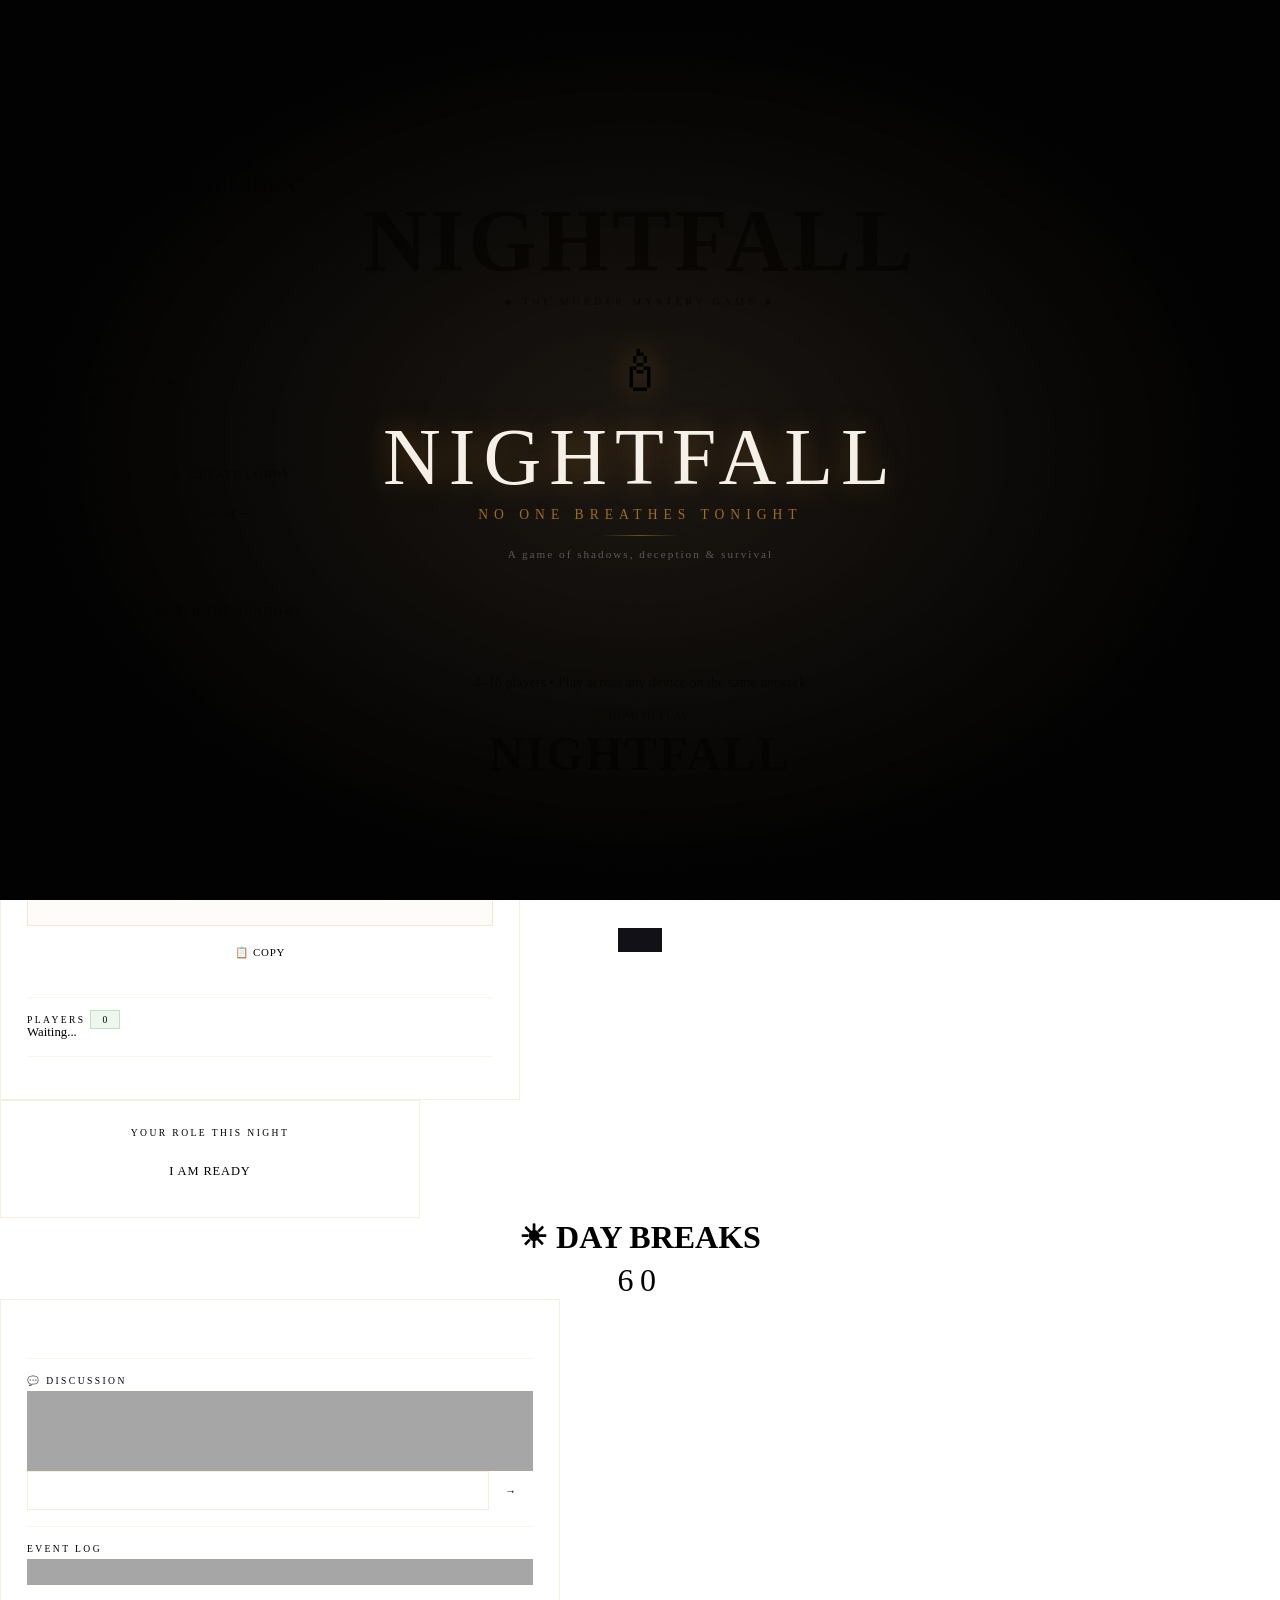
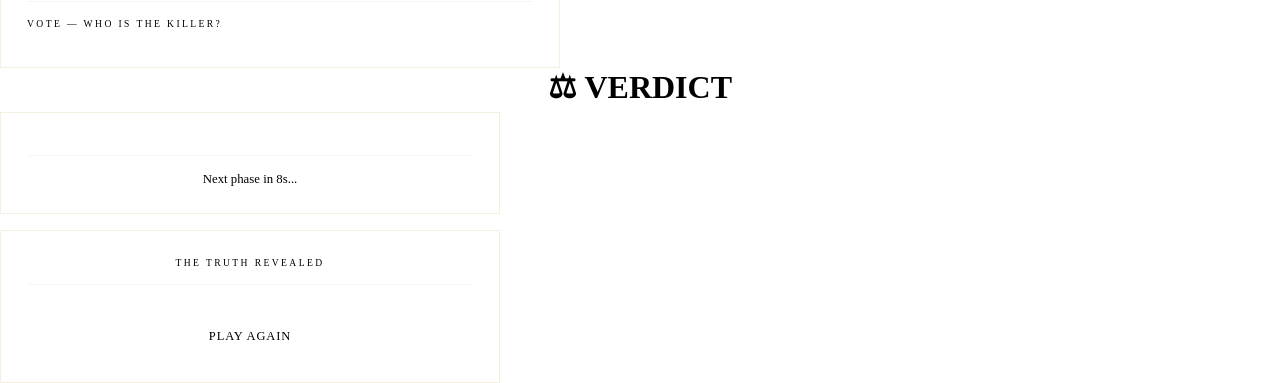
==== public/index.html @ 8a056692 "Major Updates. UI Improvements. More immersive gameplay. More updates soon." ====
<!DOCTYPE html>
<html lang="en">
<head>
  <meta charset="UTF-8">
  <meta name="viewport" content="width=device-width, initial-scale=1.0, user-scalable=no, viewport-fit=cover">
  <meta name="theme-color" content="#06060a">
  <meta name="description" content="NightFall — A real-time multiplayer murder mystery game. No one breathes tonight.">
  <meta name="apple-mobile-web-app-capable" content="yes">
  <meta name="apple-mobile-web-app-status-bar-style" content="black-translucent">
  <title>NIGHTFALL — The Murder Mystery Game</title>
  <link rel="manifest" href="manifest.json">
  <link rel="stylesheet" href="css/variables.css">
  <link rel="stylesheet" href="css/components.css">
  <link rel="stylesheet" href="css/screens.css">
  <link rel="stylesheet" href="css/animations.css">
</head>
<body>
  <canvas id="bgC"></canvas>

  <!-- Connection Status -->
  <div class="conn-status" id="connStatus">
    <span class="dot dwt"></span>
    <span id="connText">CONNECTING</span>
  </div>

  <!-- Sound Toggle -->
  <button class="sound-toggle" id="soundToggle" title="Toggle sound" aria-label="Toggle sound">🔊</button>

  <!-- ═══ CINEMATIC INTRO ═══ -->
  <div id="introOverlay" class="intro-overlay">
    <div class="intro-particles" id="introParticles"></div>
    <div class="intro-content">
      <div class="intro-candle">🕯</div>
      <div class="intro-title">NIGHT<em>FALL</em></div>
      <div class="intro-tagline">No one breathes tonight</div>
      <div class="intro-line"></div>
      <div class="intro-subtitle">A game of shadows, deception & survival</div>
    </div>
  </div>

  <!-- Toast -->
  <div id="toast"></div>

  <!-- Evidence Window Modal (persistent like town board) -->
  <div class="modal-overlay" id="evidenceWindowModal">
    <div class="modal" style="max-width:540px">
      <button class="modal-close" id="evidenceWindowClose" aria-label="Close evidence">&times;</button>
      <h3>📋 Evidence Board</h3>
      <div id="evidenceWindowGrid" style="max-height:60vh;overflow-y:auto"></div>
      <button class="btn btn-out mt8" id="evidenceWindowOk">Close</button>
    </div>
  </div>

  <!-- Role Reminder (shown during Day) -->
  <div class="role-reminder hidden" id="roleReminder">
    <span class="role-emoji" id="roleReminderIcon"></span>
    <span id="roleReminderText"></span>
  </div>

  <!-- ═══ NIGHT OVERLAY ═══ -->
  <div id="nightOv">
    <div class="nbig" id="nBig">NIGHT DESCENDS</div>
    <div class="nsm" id="nSm">DARKNESS SWALLOWS THE TOWN</div>
    <div id="nAct"></div>
  </div>

  <!-- ═══ LANDING ═══ -->
  <div id="s-land" class="screen active">
    <div class="title">NIGHT<em>FALL</em></div>
    <div class="tagline">◈ The Murder Mystery Game ◈</div>
    <div class="card" style="margin-top:44px">
      <label class="lbl">Choose Your Avatar</label>
      <div class="avatar-grid" id="avatarGrid"></div>
      <label class="lbl">Your Name</label>
      <input id="iName" type="text" placeholder="Enter your name..." maxlength="20" autocomplete="off">
      <button class="btn btn-red" id="btnCreate" aria-label="Create new lobby">🩸 Create Lobby</button>
      <div class="divider" style="text-align:center;margin:11px 0;color:var(--pale-dim);font-size:.85rem">— or —</div>
      <label class="lbl">Lobby Code</label>
      <input id="iCode" type="text" placeholder="Enter 6-character code..." maxlength="6" style="text-transform:uppercase;letter-spacing:.2em" autocomplete="off">
      <button class="btn btn-out" id="btnJoin" aria-label="Join existing lobby">Enter the Shadows</button>
    </div>
    <div class="tc mt16 muted footer-info">
      <div>4–16 players • Play across any device on the same network</div>
      <button class="btn btn-sm btn-out mt8" id="btnRules" style="margin:10px auto 0;display:inline-flex" aria-label="How to play">📜 How to Play</button>
      <div class="stats-bar" id="statsBar"></div>
    </div>
  </div>

  <!-- Avatar Picker Modal -->
  <div class="modal-overlay" id="avatarPickerModal">
    <div class="modal" style="max-width:400px">
      <button class="modal-close" id="avatarPickerClose" aria-label="Close">&times;</button>
      <h3 style="margin-bottom:10px">🎭 Choose Your Avatar</h3>
      <div class="avatar-grid avatar-grid-full" id="avatarPickerGrid"></div>
    </div>
  </div>

  <!-- ═══ LOBBY ═══ -->
  <div id="s-lobby" class="screen">
    <div class="title" style="font-size:clamp(1.8rem,5vw,3rem)">NIGHT<em>FALL</em></div>
    <div class="card mt16" style="max-width:520px">
      <div class="tc">
        <label class="lbl" style="text-align:center">Lobby Code — Share This</label>
        <div class="lcode" id="lCode" title="Click to copy">——</div>
        <button class="btn btn-out btn-sm" id="btnCopy" style="margin:0 auto 14px" aria-label="Copy lobby code">📋 Copy</button>
      </div>
      <hr>
      <div class="lobby-header">
        <label class="lbl" style="margin:0">Players <span id="pcnt" class="chip ca">0</span></label>
        <div style="display:flex;gap:6px;align-items:center">
          <span id="lMsg" class="muted" style="font-size:.8rem">Waiting...</span>
          <button class="btn btn-icon" id="btnSettings" title="Game Settings" aria-label="Game settings" style="display:none">⚙</button>
        </div>
      </div>
      <ul class="plist" id="lList"></ul>
      <hr>
      <!-- Host Controls -->
      <div id="hCtrl" style="display:none">
        <div class="muted tc mb8" style="font-size:.8rem">Minimum 4 players to start</div>
        <div style="display:flex;gap:6px;justify-content:center;margin-bottom:8px">
          <button class="btn btn-sm btn-out" id="addBotBtn" title="Add Bot">🤖 Add Bot</button>
          <button class="btn btn-sm btn-out" id="rmBotBtn" title="Remove Bot">❌ Remove Bot</button>
        </div>
        <button class="btn btn-red" id="startBtn" disabled aria-label="Start game">Begin the Night</button>
      </div>
      <!-- Guest Controls -->
      <div id="gCtrl" style="display:none;text-align:center" class="muted">Waiting for host to begin...</div>
    </div>
  </div>

  <!-- ═══ ROLE REVEAL ═══ -->
  <div id="s-role" class="screen">
    <div class="card" style="max-width:420px">
      <label class="lbl" style="display:block;text-align:center;margin-bottom:14px">Your Role This Night</label>
      <div id="rContent"></div>
      <button class="btn btn-red" id="readyBtn" aria-label="Mark as ready">I Am Ready</button>
    </div>
  </div>

  <!-- ═══ DAY ═══ -->
  <div id="s-day" class="screen">
    <h2 style="color:var(--blood-bright)">☀ DAY BREAKS</h2>
    <div class="timer" id="dTimer">60</div>
    <div class="card" style="max-width:560px">
      <div class="chips" id="dChips"></div>
      <div class="dn" id="dAnnounce" style="display:none">💀 <span id="dName"></span> was found dead this morning...</div>
      <!-- Doctor save notice -->
      <div class="dn" id="dSaved" style="display:none;border-color:var(--success);background:rgba(76,175,80,.08);color:var(--success-light)">🩺 <span id="dSavedName"></span> was attacked but miraculously survived!</div>
      <div id="cBox" style="display:none">
        <span id="cText"></span>
      </div>
      <div style="display:flex;gap:6px;justify-content:center;flex-wrap:wrap">
        <button class="btn btn-sm btn-out mt8" id="btnTownBoard" style="display:none" aria-label="View Town Board">📋 Town Board</button>
        <button class="btn btn-sm btn-out mt8" id="btnEvidenceWindow" style="display:none" aria-label="View Evidence">🔍 Evidence Board</button>
      </div>
      <hr>
      <!-- Chat -->
      <div class="chat-panel" id="chatPanel">
        <label class="lbl mb8">💬 Discussion</label>
        <div class="chat-messages" id="chatMessages"></div>
        <div class="chat-input-row">
          <input id="chatInput" type="text" placeholder="Type a message..." maxlength="200" autocomplete="off">
          <button class="btn btn-sm btn-out" id="btnChat" aria-label="Send message">→</button>
        </div>
      </div>
      <hr>
      <label class="lbl mb8">Event Log</label>
      <div class="log" id="dLog"></div>
      <hr>
      <label class="lbl mb8">Vote — Who is the Killer?</label>
      <div id="vList"></div>
      <div class="muted tc mt8" style="font-size:.85rem" id="vStatus"></div>
      <div style="display:flex;gap:8px;justify-content:center;margin-top:12px">
        <button class="btn btn-red" id="cvBtn" style="display:none" aria-label="Confirm vote">⚖ Confirm Vote</button>
        <button class="btn btn-out" id="skipVoteBtn" style="display:none" aria-label="Skip vote">🚫 Abstain</button>
      </div>
      <div class="dn mt16" id="deadMsg" style="display:none">💀 You were killed — you may observe but cannot vote.</div>
      <!-- Last words input for killed player -->
      <div id="lastWordsPanel" style="display:none" class="mt8">
        <label class="lbl mb8">💀 Your Last Words (10s)</label>
        <div class="chat-input-row">
          <input id="lastWordsInput" type="text" placeholder="Any final words?" maxlength="150" autocomplete="off">
          <button class="btn btn-sm btn-danger" id="btnLastWords" aria-label="Send last words">💀</button>
        </div>
        <div class="timer mt8" id="lwTimer" style="font-size:1.2rem;color:var(--blood-bright)">10</div>
      </div>
    </div>
  </div>

  <!-- ═══ VERDICT ═══ -->
  <div id="s-verdict" class="screen">
    <h2 style="color:var(--gold)">⚖ VERDICT</h2>
    <div class="card" style="max-width:500px">
      <div id="vContent"></div>
      <hr>
      <div id="verdictRecap" style="display:none"></div>
      <div id="vBars"></div>
      <div class="muted tc mt16" style="font-size:.8rem">Next phase in <span id="vcT">8</span>s...</div>
    </div>
  </div>

  <!-- ═══ GAME OVER ═══ -->
  <div id="s-over" class="screen">
    <div id="oBanner"></div>
    <div class="card mt16" style="max-width:500px">
      <label class="lbl" style="display:block;text-align:center;margin-bottom:14px">The Truth Revealed</label>
      <div id="fReveal"></div>
      <hr>
      <button class="btn btn-red mt16" id="btnPlayAgain" aria-label="Play again">Play Again</button>
    </div>
  </div>

  <!-- ═══ SETTINGS MODAL ═══ -->
  <div class="modal-overlay" id="settingsModal">
    <div class="modal">
      <button class="modal-close" id="settingsClose" aria-label="Close settings">&times;</button>
      <h3>⚙ Game Settings</h3>

      <div class="settings-group">
        <label class="lbl">Timers</label>
        <div class="toggle-row">
          <div>
            <div class="toggle-label">Day Phase</div>
            <div class="toggle-desc">Discussion & voting time</div>
          </div>
          <select id="setDayTime" style="width:80px;text-align:center;margin:0;min-height:36px;font-size:.85rem">
            <option value="30">30s</option>
            <option value="45">45s</option>
            <option value="60" selected>60s</option>
            <option value="90">90s</option>
            <option value="120">120s</option>
          </select>
        </div>
        <div class="toggle-row">
          <div>
            <div class="toggle-label">Night Phase</div>
            <div class="toggle-desc">Time for the killer to strike</div>
          </div>
          <select id="setNightTime" style="width:80px;text-align:center;margin:0;min-height:36px;font-size:.85rem">
            <option value="20">20s</option>
            <option value="30" selected>30s</option>
            <option value="45">45s</option>
            <option value="60">60s</option>
          </select>
        </div>
        <div class="toggle-row">
          <div>
            <div class="toggle-label">🔦 Investigation Time</div>
            <div class="toggle-desc">Time to investigate after lights come on</div>
          </div>
          <select id="setInvestTime" style="width:80px;text-align:center;margin:0;min-height:36px;font-size:.85rem">
            <option value="30">30s</option>
            <option value="40" selected>40s</option>
            <option value="50">50s</option>
            <option value="60">60s</option>
          </select>
        </div>
      </div>

      <div class="settings-group">
        <label class="lbl">Optional Roles <span class="chip cd" style="font-size:.5rem">OFF BY DEFAULT</span></label>
        <div class="toggle-row">
          <div>
            <div class="toggle-label">🩺 Doctor</div>
            <div class="toggle-desc">Can protect one player per night from being killed</div>
          </div>
          <label class="toggle">
            <input type="checkbox" id="setDoctor">
            <span class="toggle-slider"></span>
          </label>
        </div>
        <div class="toggle-row">
          <div>
            <div class="toggle-label">🤡 Jester</div>
            <div class="toggle-desc">Wins if voted out — adds a bluffing layer</div>
          </div>
          <label class="toggle">
            <input type="checkbox" id="setJester">
            <span class="toggle-slider"></span>
          </label>
        </div>
      </div>

      <div class="settings-group">
        <label class="lbl">Optional Features <span class="chip cg" style="font-size:.5rem">ON BY DEFAULT</span></label>
        <div class="toggle-row">
          <div>
            <div class="toggle-label">💬 Whispers</div>
            <div class="toggle-desc">Private 1-on-1 messages during dinner (2 per dinner)</div>
          </div>
          <label class="toggle">
            <input type="checkbox" id="setWhispers" checked>
            <span class="toggle-slider"></span>
          </label>
        </div>
        <div class="toggle-row">
          <div>
            <div class="toggle-label">👻 Ghost Clues</div>
            <div class="toggle-desc">Dead players can send one 3-word cryptic message</div>
          </div>
          <label class="toggle">
            <input type="checkbox" id="setGhostClues" checked>
            <span class="toggle-slider"></span>
          </label>
        </div>
        <div class="toggle-row feature-disabled">
          <div>
            <div class="toggle-label">🌩 Night Events</div>
            <div class="toggle-desc">Random events during the night that affect gameplay</div>
          </div>
          <span class="chip cd" style="font-size:.5rem">EFFECTS WIP</span>
        </div>
        <div class="toggle-row">
          <div>
            <div class="toggle-label">🎯 Suspicion Voting</div>
            <div class="toggle-desc">Thumbs up/down players during investigation</div>
          </div>
          <label class="toggle">
            <input type="checkbox" id="setSuspicion" checked>
            <span class="toggle-slider"></span>
          </label>
        </div>
        <div class="toggle-row feature-disabled">
          <div>
            <div class="toggle-label">🤝 Alliances</div>
            <div class="toggle-desc">Form secret alliances with other players</div>
          </div>
          <span class="chip cd" style="font-size:.5rem">COMING SOON</span>
        </div>
        <div class="toggle-row feature-disabled">
          <div>
            <div class="toggle-label">📜 Secret Objectives</div>
            <div class="toggle-desc">Each player gets a hidden side quest</div>
          </div>
          <span class="chip cd" style="font-size:.5rem">COMING SOON</span>
        </div>
        <div class="toggle-row feature-disabled">
          <div>
            <div class="toggle-label">🏚 Haunted Rooms</div>
            <div class="toggle-desc">Rooms with special effects and traps</div>
          </div>
          <span class="chip cd" style="font-size:.5rem">COMING SOON</span>
        </div>
        <div class="toggle-row feature-disabled">
          <div>
            <div class="toggle-label">🔪 Blind Killers</div>
            <div class="toggle-desc">Killers don't know each other and can kill each other</div>
          </div>
          <span class="chip cd" style="font-size:.5rem">COMING SOON</span>
        </div>
      </div>

      <div class="settings-group">
        <label class="lbl">Other</label>
        <div class="toggle-row">
          <div>
            <div class="toggle-label">Hide Vote Tallies</div>
            <div class="toggle-desc">Don't show vote counts until voting ends</div>
          </div>
          <label class="toggle">
            <input type="checkbox" id="setHideVotes" checked>
            <span class="toggle-slider"></span>
          </label>
        </div>
      </div>

      <button class="btn btn-out mt8" id="settingsSave">Save Settings</button>
    </div>
  </div>

  <!-- ═══ HOW TO PLAY MODAL ═══ -->
  <div class="modal-overlay" id="rulesModal">
    <div class="modal">
      <button class="modal-close" id="rulesClose" aria-label="Close rules">&times;</button>
      <h3>📜 How to Play</h3>

      <div class="rules-section">
        <h4>The Game</h4>
        <p>NightFall is a social deduction game. Players are secretly assigned roles and <strong>unique game identities</strong> ("The Rose", "The Raven", etc). Each night, killers strike and everyone investigates. Clues reference identities — deduce who the killer is!</p>
      </div>

      <div class="rules-section">
        <h4>🎮 QTE Kill System</h4>
        <p>Killers don't just click to kill — they must complete a <strong>Quick Time Event</strong> (press keys in sequence). A <strong>perfect QTE</strong> = clean kill, no clues. A <strong>failed QTE</strong> = evidence left behind pointing to the killer's game identity.</p>
        <p style="color:var(--blood-bright);font-size:.85rem">⚠ The QTE gets <strong>harder</strong> with each kill — serial killers get sloppy!</p>
      </div>

      <div class="rules-section">
        <h4>🔍 Investigation System</h4>
        <p><strong>Every alive player</strong> can investigate a suspect at night via QTE. Better accuracy = stronger clues.</p>
        <p><strong>Detectives</strong> get an <strong>easier QTE</strong> — they're trained investigators. Civilians can try too, but it's harder.</p>
      </div>

      <div class="rules-section">
        <h4>Core Roles</h4>
        <div class="role-card">
          <div class="role-card-icon">🗡</div>
          <div class="role-card-info">
            <div class="role-card-name" style="color:var(--blood-bright)">Killer</div>
            <div class="role-card-desc">Choose a victim, then complete a QTE to attack. Sloppy kills leave evidence at the crime scene.</div>
          </div>
        </div>
        <div class="role-card">
          <div class="role-card-icon">🔍</div>
          <div class="role-card-info">
            <div class="role-card-name" style="color:var(--det-bright)">Detective</div>
            <div class="role-card-desc">Investigate with an easier QTE. Your training gives you stronger, clearer results than civilians.</div>
          </div>
        </div>
        <div class="role-card">
          <div class="role-card-icon">🧑</div>
          <div class="role-card-info">
            <div class="role-card-name" style="color:var(--success-light)">Civilian</div>
            <div class="role-card-desc">Can investigate at night (harder QTE). Observe, discuss, and vote wisely — every clue matters.</div>
          </div>
        </div>
      </div>

      <div class="rules-section">
        <h4>Optional Roles</h4>
        <div class="role-card">
          <div class="role-card-icon">🩺</div>
          <div class="role-card-info">
            <div class="role-card-name" style="color:var(--success-light)">Doctor</div>
            <div class="role-card-desc">Protect one player per night, then investigate. Cannot self-protect two nights in a row.</div>
          </div>
        </div>
        <div class="role-card">
          <div class="role-card-icon">🤡</div>
          <div class="role-card-info">
            <div class="role-card-name" style="color:var(--warn)">Jester</div>
            <div class="role-card-desc">Wins if voted out. An agent of chaos — the game continues for others.</div>
          </div>
        </div>
      </div>

      <div class="rules-section">
        <h4>Game Flow</h4>
        <p>🌙 <strong>1. LIGHTS OUT:</strong> The manor goes dark. Killer selects a victim → QTE attack. Doctor protects (if enabled).</p>
        <p>🔦 <strong>2. LIGHTS ON:</strong> Murder discovered + crime scene evidence. All players investigate a suspect via QTE. <strong>No talking!</strong></p>
        <p>🍽 <strong>3. DINNER:</strong> Everyone gathers at the table. Discuss clues, share findings, and <strong>vote</strong> to execute a suspect.</p>
        <p>⚖ <strong>4. VERDICT:</strong> Most-voted player is executed. Their role is revealed: Killer ☠, Innocent 😇, or Jester 🤡.</p>
        <p>🔄 <strong>Repeat</strong> until one side wins.</p>
      </div>

      <div class="rules-section">
        <h4>⚠ False Evidence</h4>
        <p>Low QTE accuracy doesn't just mean weak clues — it can produce <strong>FALSE evidence</strong> pointing to <strong>innocent players</strong>. The accuracy warning (🟢🟡🔴) tells you how reliable a clue is. Don't blindly trust red-flagged evidence!</p>
      </div>

      <button class="btn btn-red mt8" id="rulesOk">Got It</button>
    </div>
  </div>

  <!-- ═══ TOWN BOARD MODAL ═══ -->
  <div class="modal-overlay" id="townBoardModal">
    <div class="modal" style="max-width:700px">
      <button class="modal-close" id="townBoardClose" aria-label="Close town board">&times;</button>
      <h3>📋 Town Board — Resident Profiles</h3>
      <div class="muted tc mb8" style="font-size:.75rem">Public descriptions visible to all. Hidden details require investigation.</div>
      <div class="town-board-grid" id="townBoardGrid"></div>
      <button class="btn btn-out mt8" id="townBoardOk">Close</button>
    </div>
  </div>

  <script type="module" src="js/main.js"></script>
</body>
</html>
---- public/css/components.css ----
/* ═══════════════════════════════════════════════════════════════
   NIGHTFALL — Component Styles
   ═══════════════════════════════════════════════════════════════ */

/* ── Reset ──────────────────────────────────────────────────── */
*, *::before, *::after { box-sizing: border-box; margin: 0; padding: 0; }

body {
  background: var(--ink);
  color: var(--pale);
  font-family: var(--font-body);
  font-size: 18px;
  min-height: 100vh;
  overflow-x: hidden;
  position: relative;
}

/* Noise overlay */
body::after {
  content: '';
  position: fixed;
  inset: 0;
  background-image: url("data:image/svg+xml,%3Csvg xmlns='http://www.w3.org/2000/svg' width='200' height='200'%3E%3Cfilter id='n'%3E%3CfeTurbulence type='fractalNoise' baseFrequency='.85' numOctaves='4' stitchTiles='stitch'/%3E%3C/filter%3E%3Crect width='100%25' height='100%25' filter='url(%23n)' opacity='.03'/%3E%3C/svg%3E");
  pointer-events: none;
  z-index: 9999;
  opacity: .5;
}

/* ── Scrollbar ──────────────────────────────────────────────── */
::-webkit-scrollbar { width: 3px; }
::-webkit-scrollbar-track { background: transparent; }
::-webkit-scrollbar-thumb { background: var(--gold-dim); border-radius: var(--radius); }

/* ── Typography ─────────────────────────────────────────────── */
.title {
  font-family: var(--font-display);
  font-weight: 900;
  font-size: clamp(2.8rem, 9vw, 5.5rem);
  color: var(--pale);
  text-shadow: var(--blood-glow);
  letter-spacing: .04em;
  text-align: center;
  line-height: 1;
}
.title em { color: var(--blood-bright); font-style: normal; }

.tagline {
  font-family: var(--font-mono);
  color: var(--gold-dim);
  letter-spacing: .35em;
  font-size: .65rem;
  text-transform: uppercase;
  margin-top: 10px;
  text-align: center;
}

h2 {
  font-family: var(--font-display);
  font-size: clamp(1.3rem, 4vw, 2rem);
  text-align: center;
  margin-bottom: 6px;
}

/* ── Cards ──────────────────────────────────────────────────── */
.card {
  background: linear-gradient(160deg, var(--ink-surface), var(--ink-deep));
  border: 1px solid rgba(201,168,76,.18);
  border-radius: var(--radius);
  padding: 26px;
  width: 100%;
  max-width: 460px;
  position: relative;
  overflow: hidden;
}
.card::before {
  content: '';
  position: absolute;
  top: 0; left: 0; right: 0;
  height: 2px;
  background: linear-gradient(90deg, transparent, var(--gold), transparent);
}
.card::after {
  content: '';
  position: absolute;
  bottom: 0; left: 0; right: 0;
  height: 1px;
  background: linear-gradient(90deg, transparent, var(--blood), transparent);
}

/* ── Labels & Inputs ────────────────────────────────────────── */
label.lbl {
  display: block;
  font-family: var(--font-mono);
  font-size: .6rem;
  letter-spacing: .25em;
  text-transform: uppercase;
  color: var(--gold-dim);
  margin-bottom: 5px;
}
input, select {
  width: 100%;
  background: rgba(255,255,255,.04);
  border: 1px solid rgba(201,168,76,.2);
  border-radius: var(--radius);
  color: var(--pale);
  font-family: var(--font-body);
  font-size: 1.05rem;
  padding: 11px 13px;
  min-height: var(--touch-min);
  outline: none;
  transition: border-color .2s, box-shadow .2s;
  margin-bottom: var(--space-md);
}
input:focus, select:focus { border-color: var(--gold); box-shadow: var(--gold-glow); }
input::placeholder { color: rgba(255,255,255,.2); }

/* ── Buttons ────────────────────────────────────────────────── */
.btn {
  display: inline-flex;
  align-items: center;
  justify-content: center;
  gap: 8px;
  padding: 12px 24px;
  min-height: var(--touch-min);
  border: none;
  border-radius: var(--radius);
  font-family: var(--font-display);
  font-size: .78rem;
  letter-spacing: .07em;
  cursor: pointer;
  transition: all .18s;
  text-transform: uppercase;
  position: relative;
  overflow: hidden;
  -webkit-tap-highlight-color: transparent;
  touch-action: manipulation;
}
.btn::after {
  content: '';
  position: absolute;
  inset: 0;
  background: rgba(255,255,255,.07);
  opacity: 0;
  transition: opacity .18s;
}
.btn:hover::after { opacity: 1; }
.btn:active { transform: scale(.97); }
.btn:disabled { opacity: .35; cursor: not-allowed; }

.btn-red {
  background: linear-gradient(135deg, var(--blood), #4a0000);
  color: var(--pale);
  box-shadow: var(--blood-glow);
  width: 100%;
}
.btn-out {
  background: transparent;
  border: 1px solid var(--gold-dim);
  color: var(--gold);
  width: 100%;
}
.btn-out:hover { border-color: var(--gold); box-shadow: var(--gold-glow); }
.btn-sm { padding: 8px 16px; font-size: .68rem; width: auto; }
.btn-icon {
  background: transparent;
  border: 1px solid rgba(201,168,76,.15);
  color: var(--pale-dim);
  width: auto;
  padding: 8px 12px;
  font-size: 1.1rem;
  min-width: var(--touch-min);
}
.btn-icon:hover { border-color: var(--gold-dim); color: var(--gold); }
.btn-danger {
  background: transparent;
  border: 1px solid rgba(139,0,0,.3);
  color: var(--blood-bright);
  width: auto;
  padding: 6px 12px;
  font-size: .6rem;
  min-height: 32px;
}
.btn-danger:hover { background: rgba(139,0,0,.15); }

/* ── Player Buttons ─────────────────────────────────────────── */
.bplayer {
  display: flex;
  align-items: center;
  justify-content: space-between;
  width: 100%;
  padding: 12px 16px;
  margin-bottom: 7px;
  min-height: var(--touch-min);
  background: rgba(139,0,0,.08);
  border: 1px solid rgba(139,0,0,.3);
  border-radius: var(--radius);
  cursor: pointer;
  transition: all .18s;
  font-family: var(--font-body);
  font-size: 1rem;
  color: var(--pale);
  text-align: left;
  touch-action: manipulation;
}
.bplayer:hover { border-color: var(--blood-bright); background: rgba(139,0,0,.18); box-shadow: var(--blood-glow); }
.bplayer.sel { border-color: var(--blood-bright); background: rgba(139,0,0,.25); box-shadow: var(--blood-glow); }
.bplayer:disabled { opacity: .3; cursor: not-allowed; }

.bdet {
  display: flex;
  align-items: center;
  justify-content: space-between;
  width: 100%;
  padding: 12px 16px;
  margin-bottom: 7px;
  min-height: var(--touch-min);
  background: var(--det-pale);
  border: 1px solid var(--det);
  border-radius: var(--radius);
  cursor: pointer;
  transition: all .18s;
  font-family: var(--font-body);
  font-size: 1rem;
  color: var(--pale);
  text-align: left;
  touch-action: manipulation;
}
.bdet:hover { border-color: var(--det-bright); box-shadow: var(--det-glow); }
.bdet:disabled { opacity: .3; cursor: not-allowed; }

/* ── Badges & Chips ─────────────────────────────────────────── */
.badge {
  font-family: var(--font-mono);
  font-size: .55rem;
  letter-spacing: .12em;
  padding: 3px 8px;
  border-radius: var(--radius);
  text-transform: uppercase;
  margin-left: 4px;
  white-space: nowrap;
}
.bh { background: rgba(201,168,76,.12); color: var(--gold); border: 1px solid var(--gold-dim); }
.by { background: rgba(41,168,212,.1); color: var(--det-bright); border: 1px solid var(--det); }

.chips { display: flex; gap: 10px; flex-wrap: wrap; justify-content: center; margin-bottom: 16px; }
.chip {
  font-family: var(--font-mono);
  font-size: .6rem;
  letter-spacing: .12em;
  padding: 3px 11px;
  border-radius: var(--radius);
  text-transform: uppercase;
}
.cr { background: rgba(201,168,76,.1); color: var(--gold); border: 1px solid var(--gold-dim); }
.ca { background: rgba(76,175,80,.1); color: var(--success-light); border: 1px solid rgba(76,175,80,.3); }
.cd { background: rgba(139,0,0,.1); color: #ef5350; border: 1px solid rgba(139,0,0,.3); }

/* ── Lobby Code ─────────────────────────────────────────────── */
.lcode {
  font-family: var(--font-mono);
  font-size: 2.8rem;
  color: var(--gold);
  letter-spacing: .35em;
  text-shadow: var(--gold-glow);
  text-align: center;
  padding: 14px 10px;
  border: 1px solid rgba(201,168,76,.25);
  background: rgba(201,168,76,.04);
  border-radius: var(--radius);
  margin: 12px 0;
  user-select: all;
  cursor: copy;
}

/* ── Player List ────────────────────────────────────────────── */
.plist { list-style: none; width: 100%; }
.pitem {
  display: flex;
  align-items: center;
  gap: 10px;
  padding: 10px 12px;
  border-bottom: 1px solid rgba(201,168,76,.07);
  animation: sli .25s ease-out;
}
.pav {
  width: 36px; height: 36px;
  border-radius: 50%;
  display: flex;
  align-items: center;
  justify-content: center;
  font-size: 1.1rem;
  flex-shrink: 0;
  border: 1px solid rgba(201,168,76,.25);
  background: rgba(201,168,76,.06);
  cursor: pointer;
  transition: border-color .2s, box-shadow .2s;
}
.pav:hover { border-color: var(--gold); box-shadow: var(--gold-glow); }
.pav.selected { border-color: var(--gold); box-shadow: var(--gold-glow); }
.pnm { flex: 1; font-size: .95rem; }
.pdisconnected { opacity: .4; }

/* ── Timer ──────────────────────────────────────────────────── */
.timer {
  font-family: var(--font-mono);
  font-size: 2rem;
  color: var(--gold);
  text-align: center;
  letter-spacing: .2em;
  margin-bottom: var(--space-md);
}
.timer.urg { color: var(--blood-bright); animation: pu .5s infinite; }

/* ── Divider ────────────────────────────────────────────────── */
hr { border: none; border-top: 1px solid rgba(201,168,76,.1); margin: 16px 0; }

/* ── Event Log ──────────────────────────────────────────────── */
.log {
  background: rgba(0,0,0,.35);
  border: 1px solid rgba(201,168,76,.08);
  border-radius: var(--radius);
  padding: 12px;
  max-height: 140px;
  overflow-y: auto;
  font-size: .88rem;
  line-height: 1.7;
  scrollbar-width: thin;
  scrollbar-color: var(--gold-dim) transparent;
}
.lk { color: var(--blood-bright); }
.lv { color: var(--gold); }
.lc { color: var(--det-bright); }
.ls { color: var(--pale-dim); font-style: italic; }

/* ── Vote Bars ──────────────────────────────────────────────── */
.vbw { margin-bottom: 9px; }
.vbr { display: flex; justify-content: space-between; font-size: .88rem; margin-bottom: 3px; }
.vbt { height: 7px; background: rgba(255,255,255,.06); border-radius: var(--radius); overflow: hidden; }
.vbf {
  height: 100%;
  background: linear-gradient(90deg, var(--blood), var(--blood-bright));
  border-radius: var(--radius);
  transition: width .5s ease;
}

/* ── Role Reveal ────────────────────────────────────────────── */
.role-icon { font-size: 4.5rem; display: block; text-align: center; margin-bottom: var(--space-md); animation: pop .6s cubic-bezier(.34,1.56,.64,1) both; }
.role-nm { font-family: var(--font-display); font-size: 1.8rem; text-align: center; margin-bottom: var(--space-sm); }
.role-desc { color: var(--pale-dim); font-size: .92rem; line-height: 1.65; text-align: center; max-width: 280px; margin: 0 auto 16px; }

/* ── Clue Box ───────────────────────────────────────────────── */
.cluebox {
  background: rgba(26,107,138,.1);
  border: 1px solid var(--det);
  border-radius: var(--radius);
  padding: 12px 14px;
  margin: 12px 0;
  font-size: .9rem;
  line-height: 1.65;
  color: var(--det-bright);
  font-style: italic;
}

/* ── Death Notice ───────────────────────────────────────────── */
.dn {
  background: rgba(139,0,0,.12);
  border: 1px solid var(--blood);
  border-radius: var(--radius);
  padding: 14px;
  text-align: center;
  margin-bottom: 16px;
  font-family: var(--font-display);
  color: var(--blood-bright);
  font-size: .9rem;
}

/* ── Win Text ───────────────────────────────────────────────── */
.win-txt {
  font-family: var(--font-display);
  font-size: clamp(2rem, 7vw, 3.8rem);
  text-align: center;
  margin-bottom: 10px;
  animation: pop 1s cubic-bezier(.34,1.56,.64,1) both;
}
.wk { color: var(--blood-bright); text-shadow: var(--blood-glow); }
.wc { color: var(--success-light); text-shadow: 0 0 20px rgba(129,199,132,.5); }

/* ── Status Dots ────────────────────────────────────────────── */
.dot { display: inline-block; width: 8px; height: 8px; border-radius: 50%; margin-right: 6px; }
.dok { background: var(--success); }
.dwt { background: var(--gold); animation: pu 1s infinite; }
.derr { background: var(--blood-bright); }

/* ── Toast ──────────────────────────────────────────────────── */
#toast {
  position: fixed;
  bottom: 28px;
  left: 50%;
  transform: translateX(-50%) translateY(80px);
  background: rgba(8,8,14,.96);
  border: 1px solid var(--gold-dim);
  color: var(--pale);
  padding: 12px 22px;
  font-family: var(--font-mono);
  font-size: .7rem;
  letter-spacing: .08em;
  border-radius: var(--radius);
  z-index: 9998;
  transition: transform .3s cubic-bezier(.34,1.56,.64,1);
  white-space: nowrap;
  max-width: 90vw;
  text-align: center;
}
#toast.show { transform: translateX(-50%) translateY(0); }
#toast.err { border-color: var(--blood); color: var(--blood-bright); }

/* ── Connection Status ──────────────────────────────────────── */
.conn-status {
  position: fixed;
  top: 12px;
  right: 12px;
  z-index: 9000;
  font-family: var(--font-mono);
  font-size: .55rem;
  letter-spacing: .1em;
  text-transform: uppercase;
  display: flex;
  align-items: center;
  gap: 6px;
  padding: 6px 12px;
  background: rgba(6,6,10,.85);
  border: 1px solid rgba(201,168,76,.12);
  border-radius: var(--radius);
  backdrop-filter: blur(8px);
}

/* ── Sound Toggle ───────────────────────────────────────────── */
.sound-toggle {
  position: fixed;
  top: 12px;
  left: 12px;
  z-index: 9000;
  background: rgba(6,6,10,.85);
  border: 1px solid rgba(201,168,76,.12);
  border-radius: var(--radius);
  backdrop-filter: blur(8px);
  padding: 6px 10px;
  cursor: pointer;
  font-size: 1.1rem;
  min-width: var(--touch-min);
  min-height: 34px;
  display: flex;
  align-items: center;
  justify-content: center;
  transition: border-color .2s;
  -webkit-tap-highlight-color: transparent;
}
.sound-toggle:hover { border-color: var(--gold-dim); }

/* ── Splat Effect ───────────────────────────────────────────── */
.splat {
  position: fixed;
  pointer-events: none;
  z-index: 9000;
  border-radius: 50%;
  background: radial-gradient(circle, rgba(139,0,0,.9), rgba(139,0,0,0) 70%);
  animation: sp 1.4s forwards;
  transform: translate(-50%, -50%);
}

/* ── Modal ──────────────────────────────────────────────────── */
.modal-overlay {
  position: fixed;
  inset: 0;
  z-index: 8000;
  background: rgba(0,0,0,.7);
  display: none;
  align-items: center;
  justify-content: center;
  padding: 20px;
  backdrop-filter: blur(4px);
}
.modal-overlay.open { display: flex; }
.modal {
  background: linear-gradient(160deg, rgba(17,17,34,.99), rgba(6,6,10,.99));
  border: 1px solid rgba(201,168,76,.2);
  border-radius: var(--radius);
  padding: 28px;
  max-width: 520px;
  width: 100%;
  max-height: 80vh;
  overflow-y: auto;
  position: relative;
  scrollbar-width: thin;
  scrollbar-color: var(--gold-dim) transparent;
}
.modal h3 {
  font-family: var(--font-display);
  font-size: 1.15rem;
  color: var(--gold);
  margin-bottom: var(--space-md);
  text-align: center;
}
.modal-close {
  position: absolute;
  top: 12px; right: 14px;
  background: none;
  border: none;
  color: var(--pale-dim);
  font-size: 1.4rem;
  cursor: pointer;
  padding: 4px;
  min-width: var(--touch-min);
  min-height: var(--touch-min);
  display: flex;
  align-items: center;
  justify-content: center;
}
.modal-close:hover { color: var(--pale); }

/* ── Settings Panel ─────────────────────────────────────────── */
.settings-group {
  margin-bottom: var(--space-md);
}
.settings-group label.lbl { margin-bottom: var(--space-xs); }
.toggle-row {
  display: flex;
  align-items: center;
  justify-content: space-between;
  padding: 10px 0;
  border-bottom: 1px solid rgba(201,168,76,.05);
}
.toggle-row .toggle-label {
  font-size: .9rem;
  color: var(--pale);
}
.toggle-row .toggle-desc {
  font-size: .72rem;
  color: var(--pale-dim);
  margin-top: 2px;
}
.toggle {
  position: relative;
  width: 44px;
  height: 24px;
  flex-shrink: 0;
}
.toggle input {
  opacity: 0;
  width: 0;
  height: 0;
  position: absolute;
  margin: 0; padding: 0;
  min-height: 0;
}
.toggle-slider {
  position: absolute;
  inset: 0;
  background: rgba(255,255,255,.08);
  border: 1px solid rgba(201,168,76,.15);
  border-radius: 12px;
  cursor: pointer;
  transition: background .2s, border-color .2s;
}
.toggle-slider::before {
  content: '';
  position: absolute;
  width: 18px; height: 18px;
  border-radius: 50%;
  background: var(--pale-dim);
  top: 2px; left: 2px;
  transition: transform .2s, background .2s;
}
.toggle input:checked + .toggle-slider {
  background: rgba(139,0,0,.3);
  border-color: var(--blood);
}
.toggle input:checked + .toggle-slider::before {
  transform: translateX(20px);
  background: var(--blood-bright);
}

/* ── Avatar Picker ──────────────────────────────────────────── */
.avatar-grid {
  display: grid;
  grid-template-columns: repeat(8, 1fr);
  gap: 6px;
  margin-bottom: var(--space-md);
}
.avatar-option {
  width: 100%;
  aspect-ratio: 1;
  display: flex;
  align-items: center;
  justify-content: center;
  font-size: 1.1rem;
  border: 1px solid rgba(201,168,76,.12);
  border-radius: var(--radius);
  background: rgba(201,168,76,.03);
  cursor: pointer;
  transition: all .15s;
  -webkit-tap-highlight-color: transparent;
}
.avatar-option:hover { border-color: var(--gold-dim); background: rgba(201,168,76,.08); }
.avatar-option.selected {
  border-color: var(--gold);
  background: rgba(201,168,76,.15);
  box-shadow: var(--gold-glow);
}
.avatar-hidden { display: none; }
.avatar-toggle {
  width: 100%; text-align: center;
  font-size: .7rem; color: var(--gold-dim);
  cursor: pointer; padding: 6px;
  letter-spacing: 1px;
  font-family: var(--font-display);
  grid-column: 1 / -1;
  transition: color .2s;
}
.avatar-toggle:hover { color: var(--gold); }
.avatar-grid-full {
  display: grid;
  grid-template-columns: repeat(8, 1fr);
  gap: 6px;
}
/* Vote confirmed pulse */
@keyframes voteConfirmPulse {
  0% { box-shadow: 0 0 0 0 rgba(201,168,76,.6); }
  70% { box-shadow: 0 0 0 12px rgba(201,168,76,0); }
  100% { box-shadow: 0 0 0 0 rgba(201,168,76,0); }
}
.bplayer.sel { animation: voteConfirmPulse .6s ease; }

/* ── Chat ───────────────────────────────────────────────────── */
.chat-panel {
  margin-top: var(--space-md);
}
.chat-messages {
  background: rgba(0,0,0,.35);
  border: 1px solid rgba(201,168,76,.08);
  border-radius: var(--radius);
  padding: 10px;
  max-height: 180px;
  min-height: 80px;
  overflow-y: auto;
  margin-bottom: var(--space-sm);
  scrollbar-width: thin;
  scrollbar-color: var(--gold-dim) transparent;
}
.chat-msg {
  padding: 4px 0;
  font-size: .85rem;
  line-height: 1.5;
  animation: sli .2s ease-out;
}
.chat-msg .chat-name {
  font-family: var(--font-mono);
  font-size: .65rem;
  letter-spacing: .05em;
  color: var(--gold);
  margin-right: 6px;
}
.chat-msg .chat-text { color: var(--pale); }
.chat-msg.ghost { opacity: .5; }
.chat-msg.ghost .chat-name { color: var(--pale-dim); }
.chat-msg.system {
  color: var(--pale-dim);
  font-style: italic;
  font-size: .8rem;
  text-align: center;
  padding: 6px 0;
}
.chat-msg.last-words {
  background: rgba(139,0,0,.1);
  border-left: 2px solid var(--blood);
  padding: 6px 10px;
  margin: 4px 0;
  border-radius: 0 var(--radius) var(--radius) 0;
}
.chat-msg.last-words .chat-name { color: var(--blood-bright); }

.chat-input-row {
  display: flex;
  gap: var(--space-sm);
}
.chat-input-row input {
  flex: 1;
  margin-bottom: 0;
  font-size: .9rem;
  padding: 10px 12px;
}
.chat-input-row button {
  flex-shrink: 0;
  min-width: var(--touch-min);
}

/* ── Role Reminder Badge ────────────────────────────────────── */
.role-reminder {
  position: fixed;
  bottom: 14px;
  right: 14px;
  z-index: 8500;
  display: flex;
  align-items: center;
  gap: 6px;
  padding: 8px 14px;
  background: rgba(6,6,10,.9);
  border: 1px solid rgba(201,168,76,.2);
  border-radius: var(--radius);
  font-family: var(--font-mono);
  font-size: .6rem;
  letter-spacing: .1em;
  text-transform: uppercase;
  backdrop-filter: blur(8px);
  animation: fu .5s ease-out;
}
.role-reminder .role-emoji { font-size: 1.1rem; }

/* ── QTE (Quick Time Events) ─────────────────────────────────── */
.qte-wrapper {
  display: flex;
  flex-direction: column;
  align-items: center;
  gap: 12px;
  padding: 10px;
}
.qte-label {
  font-family: var(--font-display);
  font-size: 1rem;
  letter-spacing: .1em;
  text-transform: uppercase;
}
.qte-difficulty {
  font-family: var(--font-mono);
  font-size: .55rem;
  letter-spacing: .2em;
  text-transform: uppercase;
  color: var(--pale-dim);
}
.qte-sequence {
  display: flex;
  gap: 10px;
  justify-content: center;
  flex-wrap: wrap;
}
.qte-key {
  width: 52px;
  height: 52px;
  display: flex;
  align-items: center;
  justify-content: center;
  font-size: 1.5rem;
  font-family: var(--font-mono);
  border: 2px solid rgba(201,168,76,.2);
  border-radius: 6px;
  background: rgba(255,255,255,.03);
  color: var(--pale-dim);
  transition: all .15s;
}
.qte-key.qte-active {
  border-color: var(--gold);
  color: var(--gold);
  box-shadow: var(--gold-glow);
  animation: pu .6s infinite;
  transform: scale(1.15);
}
.qte-key.qte-hit {
  border-color: var(--success);
  color: var(--success-light);
  background: rgba(76,175,80,.15);
}
.qte-key.qte-miss {
  border-color: var(--blood);
  color: var(--blood-bright);
  background: rgba(139,0,0,.15);
  text-decoration: line-through;
}
.qte-timer-bar {
  width: 100%;
  max-width: 260px;
  height: 5px;
  background: rgba(255,255,255,.06);
  border-radius: 3px;
  overflow: hidden;
}
.qte-timer-fill {
  height: 100%;
  width: 100%;
  border-radius: 3px;
  transition: width 0s;
}
.qte-progress {
  font-family: var(--font-mono);
  font-size: .7rem;
  letter-spacing: .1em;
}
.qte-mobile-keys {
  display: none;
  gap: 8px;
  justify-content: center;
  margin-top: 8px;
}
.qte-mobile-btn {
  width: 56px;
  height: 56px;
  display: flex;
  align-items: center;
  justify-content: center;
  font-size: 1.5rem;
  border: 1px solid rgba(201,168,76,.25);
  border-radius: 8px;
  background: rgba(201,168,76,.06);
  color: var(--pale);
  cursor: pointer;
  -webkit-tap-highlight-color: transparent;
  touch-action: manipulation;
  transition: all .1s;
}
.qte-mobile-btn:active {
  background: rgba(201,168,76,.2);
  transform: scale(.93);
}
.qte-hint {
  font-family: var(--font-mono);
  font-size: .55rem;
  color: var(--pale-dim);
  letter-spacing: .08em;
}
.qte-result {
  font-family: var(--font-display);
  font-size: 1.3rem;
  animation: pop .5s cubic-bezier(.34,1.56,.64,1) both;
}
.qte-score {
  font-family: var(--font-mono);
  font-size: .65rem;
  color: var(--pale-dim);
  letter-spacing: .08em;
}

/* Show mobile buttons on touch devices */
@media (hover: none) and (pointer: coarse) {
  .qte-mobile-keys { display: flex; }
  .qte-hint { display: none; }
}
@media (max-width: 480px) {
  .qte-mobile-keys { display: flex; }
  .qte-key { width: 42px; height: 42px; font-size: 1.2rem; }
  .qte-mobile-btn { width: 50px; height: 50px; }
}

/* ── Persona Badge ──────────────────────────────────────────── */
.persona-badge {
  display: flex;
  align-items: center;
  gap: 6px;
  padding: 6px 12px;
  background: rgba(201,168,76,.05);
  border: 1px solid rgba(201,168,76,.15);
  border-radius: var(--radius);
  font-family: var(--font-mono);
  font-size: .6rem;
  letter-spacing: .08em;
  color: var(--gold-dim);
  margin-bottom: 10px;
}
.persona-badge .persona-icon { font-size: 1.1rem; }
.persona-badge .persona-name { color: var(--gold); }

/* ── Clue Evidence Box ──────────────────────────────────────── */
.evidence-box {
  background: rgba(139,0,0,.08);
  border: 1px solid rgba(139,0,0,.3);
  border-radius: var(--radius);
  padding: 12px 14px;
  margin: 10px 0;
  font-size: .85rem;
  line-height: 1.65;
  color: var(--pale);
}
.evidence-box .evidence-label {
  font-family: var(--font-mono);
  font-size: .6rem;
  letter-spacing: .15em;
  text-transform: uppercase;
  color: var(--blood-bright);
  margin-bottom: 6px;
  display: block;
}

/* ── Circle Hunt QTE ────────────────────────────────────────── */
.qte-circle-arena {
  position: relative;
  width: 100%;
  height: 200px;
  max-width: 320px;
  background: rgba(0,0,0,.3);
  border: 1px solid rgba(201,168,76,.1);
  border-radius: var(--radius);
  overflow: hidden;
  touch-action: manipulation;
}
.qte-circle {
  position: absolute;
  width: 40px;
  height: 40px;
  border-radius: 50%;
  cursor: pointer;
  display: flex;
  align-items: center;
  justify-content: center;
  animation: qteCircleSpawn .3s ease-out both;
  transition: transform .1s;
  -webkit-tap-highlight-color: transparent;
}
.qte-circle:active { transform: scale(.85); }
.qte-circle-white { background: rgba(255,255,255,.85); box-shadow: 0 0 12px rgba(255,255,255,.4); }
.qte-circle-red { background: rgba(220,50,50,.85); box-shadow: 0 0 12px rgba(220,50,50,.4); }
.qte-circle-burst { animation: qteCircleBurst .3s forwards; background: rgba(129,199,132,.9); }
.qte-circle-burst-bad { animation: qteCircleBurst .3s forwards; background: rgba(220,50,50,.9); }
.qte-circle-fade { animation: qteCircleFade .3s forwards; }

@keyframes qteCircleSpawn { from { transform: scale(0); opacity: 0; } to { transform: scale(1); opacity: 1; } }
@keyframes qteCircleBurst { to { transform: scale(2); opacity: 0; } }
@keyframes qteCircleFade { to { transform: scale(.5); opacity: 0; } }

@media (max-width: 480px) {
  .qte-circle-arena { height: 180px; }
  .qte-circle { width: 44px; height: 44px; }
}

/* ── Pattern Memory QTE ─────────────────────────────────────── */
.qte-pattern-display {
  display: flex;
  gap: 8px;
  justify-content: center;
  flex-wrap: wrap;
  margin: 10px 0;
}
.qte-pattern-sym {
  width: 44px;
  height: 44px;
  display: flex;
  align-items: center;
  justify-content: center;
  font-size: 1.3rem;
  border: 2px solid rgba(201,168,76,.2);
  border-radius: 6px;
  background: rgba(255,255,255,.03);
  transition: all .15s;
}
.qte-pattern-sym.qte-hit { background: rgba(76,175,80,.15); }
.qte-pattern-sym.qte-active { animation: pu .6s infinite; }
.qte-pattern-buttons {
  display: flex;
  gap: 8px;
  justify-content: center;
  flex-wrap: wrap;
  margin-top: 14px;
}
.qte-pattern-btn {
  width: 52px;
  height: 52px;
  display: flex;
  align-items: center;
  justify-content: center;
  font-size: 1.4rem;
  border: 2px solid;
  border-radius: 8px;
  background: rgba(255,255,255,.03);
  cursor: pointer;
  transition: all .12s;
  -webkit-tap-highlight-color: transparent;
  touch-action: manipulation;
}
.qte-pattern-btn:hover { background: rgba(255,255,255,.08); }
.qte-pattern-btn:active { transform: scale(.9); }

/* ── Character Dossier Card ─────────────────────────────────── */
.dossier-card {
  background: rgba(0,0,0,.25);
  border: 1px solid rgba(201,168,76,.12);
  border-radius: var(--radius);
  padding: 14px;
  margin-bottom: 10px;
}
.dossier-header {
  display: flex;
  align-items: center;
  gap: 10px;
  margin-bottom: 10px;
  padding-bottom: 8px;
  border-bottom: 1px solid rgba(201,168,76,.08);
}
.dossier-icon { font-size: 1.6rem; }
.dossier-name {
  font-family: var(--font-display);
  font-size: 1rem;
  color: var(--gold);
}
.dossier-traits { display: flex; flex-direction: column; gap: 4px; }
.dossier-trait {
  display: flex;
  justify-content: space-between;
  font-size: .8rem;
  padding: 3px 0;
  border-bottom: 1px solid rgba(255,255,255,.03);
}
.dossier-trait-label {
  color: var(--pale-dim);
  font-family: var(--font-mono);
  font-size: .6rem;
  letter-spacing: .05em;
  min-width: 80px;
}
.dossier-trait-value { color: var(--pale); text-align: right; }
.dossier-hidden-label {
  font-family: var(--font-mono);
  font-size: .55rem;
  letter-spacing: .15em;
  text-transform: uppercase;
  color: var(--det-bright);
  margin-top: 10px;
  margin-bottom: 6px;
  display: block;
}
.dossier-locked {
  font-family: var(--font-mono);
  font-size: .65rem;
  color: var(--pale-dim);
  font-style: italic;
  text-align: center;
  padding: 8px;
  border: 1px dashed rgba(201,168,76,.1);
  border-radius: var(--radius);
  margin-top: 8px;
}

/* ── Town Board Grid ────────────────────────────────────────── */
.town-board-grid {
  display: grid;
  grid-template-columns: repeat(auto-fill, minmax(240px, 1fr));
  gap: 10px;
  max-height: 60vh;
  overflow-y: auto;
  scrollbar-width: thin;
  scrollbar-color: var(--gold-dim) transparent;
}
@media (max-width: 600px) {
  .town-board-grid { grid-template-columns: 1fr; }
}

/* ── Rapid Tap QTE ──────────────────────────────────────────── */
.qte-rapid-btn {
  display: block;
  width: 120px;
  height: 120px;
  margin: 12px auto;
  border-radius: 50%;
  border: 3px solid var(--blood-bright);
  background: rgba(139,0,0,.15);
  color: var(--blood-bright);
  font-size: 1.1rem;
  font-family: var(--font-display);
  cursor: pointer;
  transition: transform .06s, box-shadow .06s;
  -webkit-tap-highlight-color: transparent;
  touch-action: manipulation;
  animation: pu 1s infinite;
}
.qte-rapid-btn:active { transform: scale(.88); box-shadow: 0 0 24px rgba(139,0,0,.5); }

/* ── Reaction Time QTE ──────────────────────────────────────── */
.qte-reaction-zone {
  width: 180px;
  height: 180px;
  margin: 14px auto;
  border-radius: 50%;
  display: flex;
  flex-direction: column;
  align-items: center;
  justify-content: center;
  cursor: pointer;
  transition: background .15s, border-color .15s;
  -webkit-tap-highlight-color: transparent;
  touch-action: manipulation;
}
.qte-reaction-zone:active { transform: scale(.92); }

/* ── Grace Period Banner ────────────────────────────────────── */
.grace-banner {
  text-align: center;
  padding: 16px;
  background: rgba(201,168,76,.05);
  border: 1px solid rgba(201,168,76,.15);
  border-radius: var(--radius);
  margin-bottom: 12px;
}
.grace-timer {
  font-family: var(--font-mono);
  font-size: 2rem;
  color: var(--gold);
  margin: 8px 0;
}
.grace-title {
  font-family: var(--font-display);
  font-size: 1.1rem;
  color: var(--gold);
  margin-bottom: 4px;
}

/* ── Evidence Accuracy Circles ──────────────────────────────── */
.acc-circle {
  display: inline-block;
  width: 10px;
  height: 10px;
  border-radius: 50%;
  vertical-align: middle;
  margin-right: 4px;
  cursor: help;
  position: relative;
  flex-shrink: 0;
  box-shadow: 0 0 6px currentColor;
}
.acc-circle:hover::after {
  content: attr(title);
  position: absolute;
  bottom: calc(100% + 6px);
  left: 50%;
  transform: translateX(-50%);
  background: rgba(0,0,0,.92);
  color: #fff;
  padding: 4px 10px;
  border-radius: 4px;
  font-size: .65rem;
  white-space: nowrap;
  z-index: 100;
  pointer-events: none;
  border: 1px solid rgba(255,255,255,.1);
}
.evidence-warn {
  color: #f9a825;
  font-size: .85rem;
  margin-left: 2px;
  cursor: help;
}
.acc-unverified {
  background: #666;
  font-size: .5rem;
  color: #fff;
  text-align: center;
  line-height: 10px;
  animation: pu 3s infinite;
}

/* ── Utility ────────────────────────────────────────────────── */
.tc { text-align: center; }
.mt8 { margin-top: var(--space-sm); }
.mt16 { margin-top: 16px; }
.mb8 { margin-bottom: var(--space-sm); }
.mb16 { margin-bottom: 16px; }
.muted { color: var(--pale-dim); font-size: .88rem; }
.hidden { display: none !important; }
.flex-between { display: flex; justify-content: space-between; align-items: center; }

/* ── Overlay Modals ────────────────────────────────────────── */
.overlay-modal {
  position: fixed; inset: 0; z-index: 200;
  background: rgba(0,0,0,.85);
  display: flex; align-items: center; justify-content: center;
  padding: 16px;
  animation: fadeIn .2s ease;
}
.modal-card {
  background: var(--card-bg);
  border: 1px solid var(--card-border);
  border-radius: 12px;
  padding: 16px;
  width: 100%;
  max-width: 440px;
}

/* ── Night Event Banner ────────────────────────────────────── */
.night-event-banner {
  position: absolute;
  top: 50%; left: 50%;
  transform: translate(-50%, -50%);
  text-align: center;
  padding: 16px 28px;
  background: rgba(0,0,0,.85);
  border: 1px solid rgba(249,168,37,.3);
  border-radius: 12px;
  animation: fadeIn .4s ease, fadeOut .6s ease 4s forwards;
  z-index: 50;
}
@keyframes fadeOut {
  to { opacity: 0; transform: translate(-50%, -50%) scale(.96); }
}

/* ── Whisper Messages ──────────────────────────────────────── */
.chat-msg.whisper {
  background: rgba(100,50,150,.12);
  border-left: 2px solid #9b59b6;
}
.chat-msg.ghost {
  background: rgba(255,255,255,.04);
  border-left: 2px solid rgba(255,255,255,.2);
  font-style: italic;
  color: rgba(255,255,255,.5);
}

/* ── Suspicion Voting ──────────────────────────────────────── */
.sus-row {
  display: flex; align-items: center; gap: 6px;
  padding: 4px 6px; border-bottom: 1px solid rgba(255,255,255,.05);
}
.sus-count { font-size: .7rem; color: var(--pale-dim); min-width: 60px; text-align: right; }
.btn-sus {
  background: none; border: 1px solid rgba(255,255,255,.1); border-radius: 4px;
  padding: 2px 8px; font-size: .7rem; cursor: pointer; color: var(--pale);
  transition: all .2s;
}
.btn-sus:hover { border-color: var(--gold); color: var(--gold); }
.btn-sus-up:hover { border-color: #4caf50; color: #4caf50; }
.btn-sus-down:hover { border-color: #e53935; color: #e53935; }

/* ── Evidence Board ────────────────────────────────────────── */
.eb-round { margin-bottom: 12px; }
.eb-round-header {
  font-family: var(--font-display);
  font-size: .8rem; color: var(--gold);
  padding: 4px 0; border-bottom: 1px solid rgba(255,255,255,.08);
  margin-bottom: 6px;
}
.eb-evidence {
  background: rgba(255,255,255,.03);
  border: 1px solid rgba(255,255,255,.06);
  border-radius: 6px;
  padding: 8px; margin-bottom: 4px;
}
.eb-status { font-size: .7rem; margin-right: 8px; }
.eb-source { font-size: .6rem; color: var(--pale-dim); }
.eb-text { font-size: .75rem; margin-top: 4px; color: var(--pale); }
.eb-verdict { font-size: .65rem; margin-top: 3px; color: var(--gold); font-style: italic; }

/* ── Voting History ────────────────────────────────────────── */
.vh-vote {
  display: flex; align-items: center; gap: 6px;
  font-size: .75rem; padding: 2px 0;
}
.vh-voter { color: var(--pale); }
.vh-arrow { color: var(--gold); font-size: .9rem; }
.vh-target { color: var(--pale-dim); }

/* ── Round Recap ───────────────────────────────────────────── */
.recap-title {
  font-family: var(--font-display);
  font-size: 1rem; color: var(--gold);
  text-align: center; margin-bottom: 8px;
}
.recap-timeline { margin-bottom: 8px; }
.recap-event {
  font-size: .75rem; padding: 4px 8px;
  margin-bottom: 3px; border-radius: 4px;
  border-left: 3px solid rgba(255,255,255,.1);
  color: var(--pale);
}
.recap-death { border-color: var(--blood-bright); background: rgba(229,57,53,.06); }
.recap-save { border-color: #4caf50; background: rgba(76,175,80,.06); }
.recap-event-night { border-color: var(--gold); background: rgba(249,168,37,.06); }
.recap-evidence { border-color: var(--det-bright); background: rgba(100,200,255,.06); }
.recap-votes {
  display: flex; flex-wrap: wrap; gap: 4px; margin-top: 6px;
}
.recap-vote-chip {
  font-size: .65rem; padding: 2px 8px;
  background: rgba(255,255,255,.05);
  border: 1px solid rgba(255,255,255,.08);
  border-radius: 12px; color: var(--pale-dim);
}

/* ── Dramatic Death Overlay ────────────────────────────────── */
.dramatic-death-overlay {
  position: fixed; inset: 0; z-index: 300;
  background: rgba(0,0,0,.92);
  display: flex; align-items: center; justify-content: center;
  animation: ddFadeIn .5s ease;
  cursor: pointer;
}
@keyframes ddFadeIn {
  from { opacity: 0; }
  to { opacity: 1; }
}
.dd-fadeout {
  animation: ddFadeOutAnim .6s ease forwards !important;
}
@keyframes ddFadeOutAnim {
  to { opacity: 0; }
}
.dramatic-death-card {
  text-align: center;
  padding: 32px 40px;
  border: 2px solid var(--dd-color, #f9a825);
  border-radius: 16px;
  background: rgba(0,0,0,.8);
  box-shadow: 0 0 40px var(--dd-glow, rgba(249,168,37,.2)),
              0 0 80px var(--dd-glow, rgba(249,168,37,.1));
  max-width: 420px;
  animation: ddCardIn .7s cubic-bezier(.22,.68,0,1.2);
}
@keyframes ddCardIn {
  from { opacity: 0; transform: scale(.7) translateY(30px); }
  to { opacity: 1; transform: scale(1) translateY(0); }
}
.dd-icon {
  font-size: 4rem;
  margin-bottom: 8px;
  animation: ddPulse 1.5s infinite;
}
@keyframes ddPulse {
  0%, 100% { transform: scale(1); }
  50% { transform: scale(1.15); }
}
.dd-title {
  font-family: var(--font-display);
  font-size: 1.6rem;
  color: var(--dd-color, #f9a825);
  letter-spacing: 3px;
  margin-bottom: 4px;
  text-transform: uppercase;
}
.dd-subtitle {
  font-size: .85rem;
  color: var(--pale-dim);
  margin-bottom: 12px;
}
.dd-divider {
  width: 60px; height: 2px;
  background: var(--dd-color, #f9a825);
  margin: 0 auto 12px;
  opacity: .5;
}
.dd-message {
  font-size: .9rem;
  color: var(--pale);
  margin-bottom: 10px;
  line-height: 1.4;
}
.dd-role {
  font-family: var(--font-display);
  font-size: .7rem;
  letter-spacing: 5px;
  color: var(--dd-color, #f9a825);
  opacity: .6;
}

/* ── Mood Notifications ────────────────────────────────────── */
.mood-notif {
  position: fixed; top: 16px; left: 50%;
  transform: translateX(-50%);
  z-index: 250;
  padding: 12px 24px;
  border-radius: 10px;
  text-align: center;
  max-width: 400px;
  animation: moodSlideIn .4s ease;
}
@keyframes moodSlideIn {
  from { opacity: 0; transform: translateX(-50%) translateY(-20px); }
  to { opacity: 1; transform: translateX(-50%) translateY(0); }
}
.mood-fadeout {
  animation: moodFadeOut .6s ease forwards !important;
}
@keyframes moodFadeOut {
  to { opacity: 0; transform: translateX(-50%) translateY(-10px); }
}
.mood-celebratory {
  background: rgba(0,0,0,.9);
  border: 1px solid rgba(249,168,37,.4);
  box-shadow: 0 0 20px rgba(249,168,37,.15);
}
.mood-neutral {
  background: rgba(0,0,0,.9);
  border: 1px solid rgba(255,255,255,.15);
}
.mood-somber {
  background: rgba(30,0,0,.95);
  border: 1px solid rgba(229,57,53,.25);
  box-shadow: 0 0 15px rgba(229,57,53,.08);
}
.mood-text { font-size: .85rem; color: var(--pale); }
.mood-detail { font-size: .65rem; color: var(--pale-dim); margin-top: 3px; }

/* ── Evidence Board Improvements ───────────────────────────── */
.eb-stats {
  display: flex; justify-content: center; gap: 14px;
  font-size: .65rem; color: var(--pale-dim);
  padding: 6px 0; margin-bottom: 8px;
  border-bottom: 1px solid rgba(255,255,255,.06);
}
.eb-round-count {
  font-size: .65rem; color: var(--pale-dim);
  margin-left: 6px; font-family: inherit;
}
.eb-evidence-header {
  display: flex; align-items: center; gap: 6px;
  flex-wrap: wrap; margin-bottom: 4px;
}
.eb-strength {
  font-size: .55rem; padding: 1px 6px;
  border: 1px solid; border-radius: 8px;
  text-transform: uppercase; letter-spacing: .5px;
}

/* ── Town Board — Dead Players ─────────────────────────────── */
.tb-dead {
  position: relative;
  opacity: .5;
  filter: grayscale(.6);
}
.tb-death-overlay {
  position: absolute; inset: 0;
  display: flex; flex-direction: column;
  align-items: center; justify-content: center;
  background: rgba(0,0,0,.7);
  border-radius: 10px;
  z-index: 5;
}
.tb-death-icon { font-size: 1.8rem; margin-bottom: 2px; }
.tb-death-label {
  font-family: var(--font-display);
  font-size: 1.1rem;
  letter-spacing: 3px;
  text-transform: uppercase;
}
.tb-death-executed .tb-death-label { color: #e53935; }
.tb-death-killed .tb-death-label { color: #999; }
.tb-death-role {
  font-size: .7rem;
  color: var(--pale-dim);
  margin-top: 2px;
}

/* ── Disabled Feature Rows ─────────────────────────────────── */
.feature-disabled {
  opacity: .35;
  pointer-events: none;
  filter: grayscale(.5);
}

/* ── Cinematic Intro ───────────────────────────────────────── */
.intro-overlay {
  position: fixed; inset: 0; z-index: 9999;
  background: radial-gradient(ellipse at center, rgba(15,10,5,.95) 0%, rgba(0,0,0,1) 70%);
  display: flex; align-items: center; justify-content: center;
  transition: opacity .8s ease;
  overflow: hidden;
  cursor: pointer;
}
.intro-overlay.intro-done { opacity: 0; pointer-events: none; }
.intro-particles { position: absolute; inset: 0; pointer-events: none; }
.intro-particle {
  position: absolute; bottom: -10px;
  width: 3px; height: 3px;
  background: radial-gradient(circle, rgba(249,168,37,.8), transparent 70%);
  border-radius: 50%;
  animation: introFloat linear infinite;
}
@keyframes introFloat {
  0% { transform: translateY(0) scale(1); opacity: 0; }
  10% { opacity: 1; }
  90% { opacity: .3; }
  100% { transform: translateY(-100vh) scale(.3); opacity: 0; }
}
.intro-content {
  text-align: center; z-index: 2;
  animation: introContentIn 1s ease .2s both;
}
@keyframes introContentIn {
  from { opacity: 0; transform: translateY(20px) scale(.95); }
  to { opacity: 1; transform: translateY(0) scale(1); }
}
.intro-candle {
  font-size: 3.5rem;
  margin-bottom: 8px;
  animation: introFlicker 1.5s infinite alternate;
  filter: drop-shadow(0 0 15px rgba(249,168,37,.4));
}
@keyframes introFlicker {
  0%, 20%, 100% { opacity: 1; transform: scale(1); }
  10% { opacity: .85; transform: scale(.97); }
  50% { opacity: .95; transform: scale(1.02); }
}
.intro-title {
  font-family: var(--font-display);
  font-size: clamp(2.5rem, 10vw, 5rem);
  letter-spacing: 8px;
  color: #f5f0e8;
  text-shadow: 0 0 30px rgba(249,168,37,.3), 0 0 60px rgba(249,168,37,.1);
  animation: introTitleGlow 2s ease infinite alternate;
}
.intro-title em {
  color: var(--gold);
  font-style: normal;
}
@keyframes introTitleGlow {
  from { text-shadow: 0 0 30px rgba(249,168,37,.3), 0 0 60px rgba(249,168,37,.1); }
  to { text-shadow: 0 0 40px rgba(249,168,37,.5), 0 0 80px rgba(249,168,37,.2); }
}
.intro-tagline {
  font-family: var(--font-display);
  font-size: .85rem;
  letter-spacing: 6px;
  text-transform: uppercase;
  color: rgba(249,168,37,.6);
  margin-top: 4px;
  animation: introFadeUp .8s ease .6s both;
}
.intro-line {
  width: 80px; height: 1px;
  background: linear-gradient(90deg, transparent, rgba(249,168,37,.4), transparent);
  margin: 12px auto;
  animation: introLineExpand 1s ease .8s both;
}
@keyframes introLineExpand {
  from { width: 0; opacity: 0; }
  to { width: 80px; opacity: 1; }
}
.intro-subtitle {
  font-size: .7rem;
  color: rgba(255,255,255,.3);
  letter-spacing: 2px;
  animation: introFadeUp .8s ease 1s both;
}
@keyframes introFadeUp {
  from { opacity: 0; transform: translateY(8px); }
  to { opacity: 1; transform: translateY(0); }
}
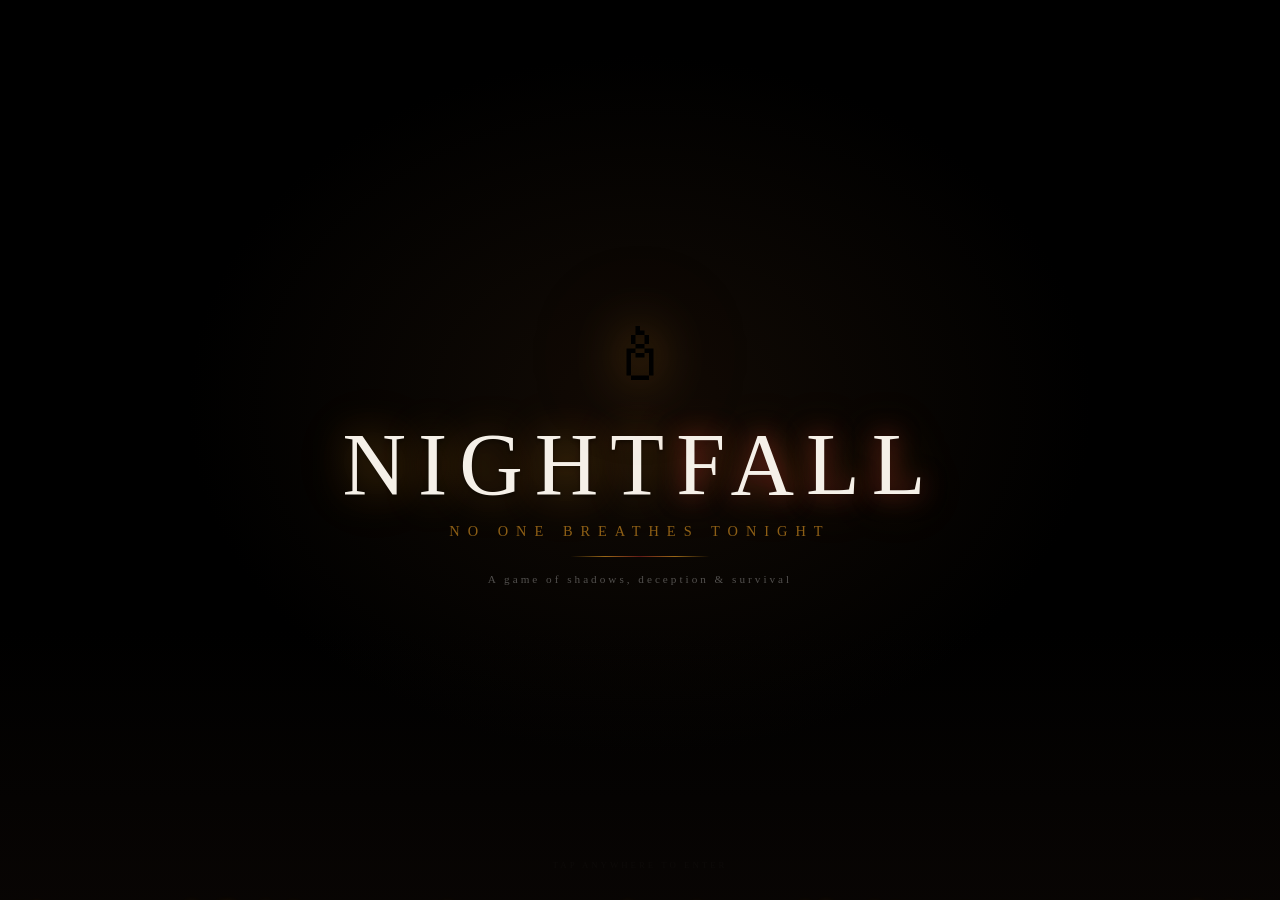
==== commit 71b10ab2: "FFinally found the animation error. and solved it. More updates and improvements coming soon." ====
--- a/public/index.html
+++ b/public/index.html
@@ -14,17 +14,7 @@
   <link rel="stylesheet" href="css/screens.css">
   <link rel="stylesheet" href="css/animations.css">
 </head>
-<body>
-  <canvas id="bgC"></canvas>
-
-  <!-- Connection Status -->
-  <div class="conn-status" id="connStatus">
-    <span class="dot dwt"></span>
-    <span id="connText">CONNECTING</span>
-  </div>
-
-  <!-- Sound Toggle -->
-  <button class="sound-toggle" id="soundToggle" title="Toggle sound" aria-label="Toggle sound">🔊</button>
+<body style="overflow:hidden">
 
   <!-- ═══ CINEMATIC INTRO ═══ -->
   <div id="introOverlay" class="intro-overlay">
@@ -36,8 +26,24 @@
       <div class="intro-line"></div>
       <div class="intro-subtitle">A game of shadows, deception & survival</div>
     </div>
-  </div>
-
+    <div class="intro-skip">TAP ANYWHERE TO ENTER</div>
+  </div>
+
+  <!-- ═══ APP CONTENT (hidden until intro completes) ═══ -->
+  <div id="appContent" style="display:none">
+  <canvas id="bgC"></canvas>
+
+  <!-- Connection Status -->
+  <div class="conn-status" id="connStatus">
+    <span class="dot dwt"></span>
+    <span id="connText">CONNECTING</span>
+  </div>
+
+  <!-- Sound Toggle -->
+  <button class="sound-toggle" id="soundToggle" title="Toggle sound" aria-label="Toggle sound">🔊</button>
+
+  <!-- Notification Stack (bottom-right floating) -->
+  <div id="notificationStack" class="notification-stack"></div>
   <!-- Toast -->
   <div id="toast"></div>
 
@@ -149,13 +155,14 @@
       <div id="cBox" style="display:none">
         <span id="cText"></span>
       </div>
+      <div id="resourceHUD" class="resource-hud" style="display:none"></div>
       <div style="display:flex;gap:6px;justify-content:center;flex-wrap:wrap">
-        <button class="btn btn-sm btn-out mt8" id="btnTownBoard" style="display:none" aria-label="View Town Board">📋 Town Board</button>
-        <button class="btn btn-sm btn-out mt8" id="btnEvidenceWindow" style="display:none" aria-label="View Evidence">🔍 Evidence Board</button>
+        <button class="btn btn-sm btn-out mt8" id="btnGameHub" style="display:none" aria-label="Open Game Hub">📋 Game Hub</button>
       </div>
       <hr>
       <!-- Chat -->
       <div class="chat-panel" id="chatPanel">
+        <div class="chat-tab-bar" id="chatTabs"></div>
         <label class="lbl mb8">💬 Discussion</label>
         <div class="chat-messages" id="chatMessages"></div>
         <div class="chat-input-row">
@@ -463,6 +470,94 @@
     </div>
   </div>
 
-  <script type="module" src="js/main.js"></script>
+  </div><!-- /appContent -->
+
+  <!-- Intro runs FIRST, then loads the app -->
+  <script>
+  (function() {
+    var overlay = document.getElementById('introOverlay');
+    var appContent = document.getElementById('appContent');
+
+    // If no intro, just load app immediately
+    if (!overlay) {
+      if (appContent) { appContent.style.display = ''; document.body.style.overflow = ''; }
+      var s = document.createElement('script'); s.type = 'module'; s.src = 'js/main.js'; document.body.appendChild(s);
+      return;
+    }
+
+    // Generate ember particles
+    var pc = document.getElementById('introParticles');
+    for (var i = 0; i < 50; i++) {
+      var p = document.createElement('div');
+      p.className = 'intro-particle';
+      p.style.left = Math.random() * 100 + '%';
+      p.style.animationDelay = Math.random() * 4 + 's';
+      p.style.animationDuration = (3 + Math.random() * 5) + 's';
+      var size = 1.5 + Math.random() * 5;
+      p.style.width = size + 'px';
+      p.style.height = size + 'px';
+      p.style.opacity = (0.15 + Math.random() * 0.55);
+      pc.appendChild(p);
+    }
+
+    // Random lightning flashes
+    var flashInterval = setInterval(function() {
+      if (Math.random() < 0.3) {
+        var flash = document.createElement('div');
+        flash.className = 'intro-flash';
+        overlay.appendChild(flash);
+        setTimeout(function() { flash.remove(); }, 200);
+      }
+    }, 1500);
+
+    // Dismiss handler
+    var dismissed = false;
+    function dismiss() {
+      if (dismissed) return;
+      dismissed = true;
+      clearInterval(flashInterval);
+
+      // Fade out the intro
+      overlay.classList.add('intro-done');
+
+      // After fade: remove intro, reveal app, load main.js
+      var cleaned = false;
+      function cleanup() {
+        if (cleaned) return;
+        cleaned = true;
+        overlay.remove();
+
+        // Show app content with fade-in
+        if (appContent) {
+          appContent.style.display = '';
+          appContent.style.opacity = '0';
+          appContent.style.transition = 'opacity 0.8s ease';
+          document.body.style.overflow = '';
+          // Force reflow then fade in
+          appContent.offsetHeight;
+          appContent.style.opacity = '1';
+          setTimeout(function() {
+            appContent.style.transition = '';
+            appContent.style.opacity = '';
+          }, 900);
+        }
+
+        // NOW load the app
+        var s = document.createElement('script');
+        s.type = 'module';
+        s.src = 'js/main.js';
+        document.body.appendChild(s);
+      }
+
+      overlay.addEventListener('transitionend', cleanup, { once: true });
+      setTimeout(cleanup, 2000); // fallback
+    }
+
+    // Auto dismiss after 5s, or click/touch to skip
+    setTimeout(dismiss, 5000);
+    overlay.addEventListener('click', dismiss);
+    overlay.addEventListener('touchstart', dismiss, { passive: true });
+  })();
+  </script>
 </body>
 </html>
--- a/public/css/components.css
+++ b/public/css/components.css
@@ -1451,90 +1451,405 @@
 
 /* ── Cinematic Intro ───────────────────────────────────────── */
 .intro-overlay {
-  position: fixed; inset: 0; z-index: 9999;
-  background: radial-gradient(ellipse at center, rgba(15,10,5,.95) 0%, rgba(0,0,0,1) 70%);
-  display: flex; align-items: center; justify-content: center;
-  transition: opacity .8s ease;
+  position: fixed; inset: 0; z-index: 99999;
+  background: #000;
+  display: flex; align-items: center; justify-content: center; flex-direction: column;
+  opacity: 1;
+  transition: opacity 1.5s cubic-bezier(.4,0,.2,1);
   overflow: hidden;
   cursor: pointer;
 }
-.intro-overlay.intro-done { opacity: 0; pointer-events: none; }
-.intro-particles { position: absolute; inset: 0; pointer-events: none; }
+.intro-overlay.intro-done {
+  opacity: 0; pointer-events: none;
+}
+/* Vignette glow on top of solid black */
+.intro-overlay::before {
+  content: ''; position: absolute; inset: 0;
+  background: radial-gradient(ellipse at 50% 45%, rgba(30,18,8,.6) 0%, transparent 50%, rgba(0,0,0,.9) 100%);
+  pointer-events: none; z-index: 1;
+}
+/* Fog layer */
+.intro-overlay::after {
+  content: ''; position: absolute; bottom: 0; left: 0; right: 0; height: 30%;
+  background: linear-gradient(to top, rgba(20,12,8,.4), transparent);
+  pointer-events: none; z-index: 1;
+  animation: introFogDrift 4s ease-in-out infinite alternate;
+}
+@keyframes introFogDrift {
+  from { opacity: .3; transform: translateY(0); }
+  to { opacity: .6; transform: translateY(-10px); }
+}
+
+/* Particles */
+.intro-particles { position: absolute; inset: 0; pointer-events: none; z-index: 2; }
 .intro-particle {
   position: absolute; bottom: -10px;
   width: 3px; height: 3px;
-  background: radial-gradient(circle, rgba(249,168,37,.8), transparent 70%);
+  background: radial-gradient(circle, rgba(249,168,37,.9), rgba(229,57,53,.4), transparent 70%);
   border-radius: 50%;
+  box-shadow: 0 0 8px rgba(249,168,37,.5), 0 0 16px rgba(229,57,53,.2);
   animation: introFloat linear infinite;
 }
 @keyframes introFloat {
-  0% { transform: translateY(0) scale(1); opacity: 0; }
-  10% { opacity: 1; }
-  90% { opacity: .3; }
-  100% { transform: translateY(-100vh) scale(.3); opacity: 0; }
-}
+  0% { transform: translateY(0) scale(1) rotate(0deg); opacity: 0; }
+  8% { opacity: .8; }
+  30% { opacity: .6; }
+  70% { opacity: .3; }
+  100% { transform: translateY(-100vh) scale(.1) rotate(180deg); opacity: 0; }
+}
+
+/* Content */
 .intro-content {
-  text-align: center; z-index: 2;
-  animation: introContentIn 1s ease .2s both;
+  text-align: center; z-index: 10; position: relative;
+  animation: introContentIn 1.4s ease .5s both;
 }
 @keyframes introContentIn {
-  from { opacity: 0; transform: translateY(20px) scale(.95); }
-  to { opacity: 1; transform: translateY(0) scale(1); }
-}
+  from { opacity: 0; transform: translateY(40px) scale(.85); filter: blur(6px); }
+  to { opacity: 1; transform: translateY(0) scale(1); filter: blur(0); }
+}
+
+/* Candle */
 .intro-candle {
-  font-size: 3.5rem;
-  margin-bottom: 8px;
-  animation: introFlicker 1.5s infinite alternate;
-  filter: drop-shadow(0 0 15px rgba(249,168,37,.4));
+  font-size: 4.5rem;
+  margin-bottom: 16px;
+  animation: introFlicker 1.5s infinite;
+  filter: drop-shadow(0 0 25px rgba(249,168,37,.6)) drop-shadow(0 0 50px rgba(229,57,53,.25));
 }
 @keyframes introFlicker {
-  0%, 20%, 100% { opacity: 1; transform: scale(1); }
-  10% { opacity: .85; transform: scale(.97); }
-  50% { opacity: .95; transform: scale(1.02); }
-}
+  0%, 18%, 45%, 100% { opacity: 1; transform: scale(1) rotate(0); }
+  8% { opacity: .75; transform: scale(.95) rotate(-.8deg); }
+  25% { opacity: .9; transform: scale(1.04) rotate(.5deg); }
+  60% { opacity: .85; transform: scale(.98) rotate(-.3deg); }
+  80% { opacity: .95; transform: scale(1.02) rotate(.2deg); }
+}
+
+/* Title */
 .intro-title {
   font-family: var(--font-display);
-  font-size: clamp(2.5rem, 10vw, 5rem);
-  letter-spacing: 8px;
+  font-size: clamp(2.8rem, 12vw, 5.5rem);
+  letter-spacing: 12px;
   color: #f5f0e8;
-  text-shadow: 0 0 30px rgba(249,168,37,.3), 0 0 60px rgba(249,168,37,.1);
-  animation: introTitleGlow 2s ease infinite alternate;
+  text-shadow: 0 0 40px rgba(249,168,37,.4), 0 0 80px rgba(249,168,37,.15), 0 2px 4px rgba(0,0,0,.9);
+  animation: introTitleGlow 3s ease infinite alternate;
 }
 .intro-title em {
   color: var(--gold);
   font-style: normal;
+  text-shadow: 0 0 25px rgba(229,57,53,.5), 0 0 50px rgba(249,168,37,.35);
 }
 @keyframes introTitleGlow {
-  from { text-shadow: 0 0 30px rgba(249,168,37,.3), 0 0 60px rgba(249,168,37,.1); }
-  to { text-shadow: 0 0 40px rgba(249,168,37,.5), 0 0 80px rgba(249,168,37,.2); }
-}
+  0% { text-shadow: 0 0 40px rgba(249,168,37,.3), 0 0 80px rgba(249,168,37,.1), 0 2px 4px rgba(0,0,0,.9); letter-spacing: 12px; }
+  50% { text-shadow: 0 0 60px rgba(249,168,37,.6), 0 0 120px rgba(249,168,37,.25), 0 2px 4px rgba(0,0,0,.9); letter-spacing: 14px; }
+  100% { text-shadow: 0 0 40px rgba(249,168,37,.3), 0 0 80px rgba(249,168,37,.1), 0 2px 4px rgba(0,0,0,.9); letter-spacing: 12px; }
+}
+
+/* Tagline */
 .intro-tagline {
   font-family: var(--font-display);
-  font-size: .85rem;
-  letter-spacing: 6px;
+  font-size: .9rem;
+  letter-spacing: 8px;
   text-transform: uppercase;
-  color: rgba(249,168,37,.6);
-  margin-top: 4px;
-  animation: introFadeUp .8s ease .6s both;
-}
+  color: rgba(249,168,37,.55);
+  margin-top: 8px;
+  animation: introFadeUp 1s ease 1s both;
+}
+
+/* Decorative line */
 .intro-line {
-  width: 80px; height: 1px;
-  background: linear-gradient(90deg, transparent, rgba(249,168,37,.4), transparent);
-  margin: 12px auto;
-  animation: introLineExpand 1s ease .8s both;
+  width: 140px; height: 1px;
+  background: linear-gradient(90deg, transparent, rgba(249,168,37,.6), rgba(229,57,53,.4), rgba(249,168,37,.6), transparent);
+  margin: 16px auto;
+  animation: introLineExpand 1.4s ease 1.2s both;
 }
 @keyframes introLineExpand {
   from { width: 0; opacity: 0; }
-  to { width: 80px; opacity: 1; }
-}
+  to { width: 140px; opacity: 1; }
+}
+
+/* Subtitle */
 .intro-subtitle {
   font-size: .7rem;
   color: rgba(255,255,255,.3);
-  letter-spacing: 2px;
-  animation: introFadeUp .8s ease 1s both;
-}
+  letter-spacing: 3px;
+  animation: introFadeUp 1s ease 1.5s both;
+}
+
+/* Skip hint */
+.intro-skip {
+  position: absolute; bottom: 30px; left: 50%; transform: translateX(-50%);
+  font-size: .55rem; color: rgba(255,255,255,.15); letter-spacing: 3px;
+  text-transform: uppercase; z-index: 10;
+  animation: introSkipPulse 2.5s ease 2.5s both infinite;
+}
+@keyframes introSkipPulse {
+  0%, 100% { opacity: .15; }
+  50% { opacity: .45; }
+}
+
+/* Lightning flash effect */
+.intro-flash {
+  position: absolute; inset: 0; z-index: 3;
+  background: rgba(255,255,255,.04);
+  pointer-events: none;
+  animation: introLightning .15s ease;
+}
+@keyframes introLightning {
+  0% { opacity: 0; }
+  30% { opacity: 1; }
+  100% { opacity: 0; }
+}
+
 @keyframes introFadeUp {
-  from { opacity: 0; transform: translateY(8px); }
+  from { opacity: 0; transform: translateY(12px); }
   to { opacity: 1; transform: translateY(0); }
 }
 
+/* ── Notification Stack (bottom-right floating) ───────────── */
+.notification-stack {
+  position: fixed;
+  bottom: 16px;
+  right: 16px;
+  z-index: 900;
+  display: flex;
+  flex-direction: column-reverse;
+  gap: 8px;
+  max-width: 320px;
+  pointer-events: auto;
+}
+
+/* ── Investigation Request Card ───────────────────────────── */
+.invest-request-card {
+  background: rgba(20,18,14,.92);
+  border: 1px solid rgba(201,168,76,.25);
+  border-radius: 12px;
+  padding: 12px 14px;
+  box-shadow: 0 4px 20px rgba(0,0,0,.5);
+  animation: slideInRight .4s ease;
+  backdrop-filter: blur(8px);
+}
+@keyframes slideInRight {
+  from { transform: translateX(100%); opacity: 0; }
+  to { transform: translateX(0); opacity: 1; }
+}
+.ir-header {
+  font-family: var(--font-display);
+  font-size: .85rem;
+  color: var(--gold);
+  margin-bottom: 6px;
+  letter-spacing: .5px;
+}
+.ir-persona {
+  font-size: .8rem;
+  color: var(--pale);
+  margin-bottom: 6px;
+}
+.ir-timer {
+  font-size: .65rem;
+  color: var(--pale-dim);
+  margin-bottom: 6px;
+}
+.ir-votes {
+  font-size: .75rem;
+  color: var(--gold);
+  min-height: 18px;
+  margin-bottom: 6px;
+}
+.ir-actions {
+  display: flex;
+  gap: 8px;
+}
+.ir-allow, .ir-deny {
+  flex: 1;
+  font-size: .75rem;
+  padding: 6px 10px;
+  border-radius: 6px;
+  cursor: pointer;
+  transition: all .2s;
+}
+.ir-allow {
+  background: rgba(102,187,106,.15);
+  border: 1px solid rgba(102,187,106,.3);
+  color: #66bb6a;
+}
+.ir-allow:hover { background: rgba(102,187,106,.25); }
+.ir-deny {
+  background: rgba(229,57,53,.15);
+  border: 1px solid rgba(229,57,53,.3);
+  color: #e53935;
+}
+.ir-deny:hover { background: rgba(229,57,53,.25); }
+
+/* ── Snooping Alert (Killer Counter-Intel) ────────────────── */
+.snoop-alert {
+  background: rgba(30,10,10,.92);
+  border: 1px solid rgba(229,57,53,.15);
+  border-left: 3px solid #888;
+  border-radius: 10px;
+  padding: 10px 12px;
+  display: flex;
+  align-items: center;
+  gap: 8px;
+  box-shadow: 0 4px 20px rgba(0,0,0,.5);
+  animation: slideInRight .4s ease;
+  backdrop-filter: blur(8px);
+}
+.snoop-icon { font-size: 1.2rem; flex-shrink: 0; }
+.snoop-text { font-size: .75rem; color: var(--pale); line-height: 1.3; }
+.snoop-vague { border-left-color: #888; }
+.snoop-moderate { border-left-color: #f9a825; }
+.snoop-bold { border-left-color: #ff7043; }
+.snoop-critical {
+  border-left-color: #e53935;
+  background: rgba(50,10,10,.95);
+  box-shadow: 0 0 20px rgba(229,57,53,.2);
+}
+.snoop-fadeout {
+  animation: fadeOutRight .5s ease forwards;
+}
+@keyframes fadeOutRight {
+  to { transform: translateX(100%); opacity: 0; }
+}
+
+/* ── Feature Disabled (greyed-out settings) ───────────────── */
+.feature-disabled {
+  opacity: .45;
+  pointer-events: none;
+}
+
+/* ── Evidence Board Filters ───────────────────────────────── */
+.eb-filters {
+  display: flex;
+  flex-wrap: wrap;
+  gap: 4px;
+  padding: 8px 0;
+  margin-bottom: 6px;
+}
+.eb-filter-btn {
+  background: rgba(255,255,255,.05);
+  border: 1px solid rgba(255,255,255,.1);
+  color: var(--pale-dim);
+  font-size: .65rem;
+  padding: 3px 8px;
+  border-radius: 12px;
+  cursor: pointer;
+  transition: all .2s;
+}
+.eb-filter-btn:hover {
+  background: rgba(201,168,76,.1);
+  border-color: rgba(201,168,76,.3);
+  color: var(--gold);
+}
+.eb-filter-active {
+  background: rgba(201,168,76,.2);
+  border-color: var(--gold);
+  color: var(--gold);
+  font-weight: 600;
+}
+
+/* ── Chat Tab Bar ─────────────────────────────────────────── */
+.chat-tab-bar { display: flex; gap: 4px; margin-bottom: 6px; }
+.chat-tab {
+  background: rgba(255,255,255,.05); border: 1px solid rgba(255,255,255,.1);
+  color: var(--pale-dim); font-size: .7rem; padding: 4px 12px;
+  border-radius: 8px 8px 0 0; cursor: pointer; transition: all .2s;
+}
+.chat-tab:hover { background: rgba(201,168,76,.1); }
+.chat-tab-active { background: rgba(201,168,76,.15); border-color: var(--gold); color: var(--gold); font-weight: 600; }
+.chat-tab-killer { border-color: rgba(229,57,53,.2); }
+.chat-tab-killer.chat-tab-active { border-color: #e53935; color: #e53935; background: rgba(229,57,53,.1); }
+.chat-tab-det { border-color: rgba(66,165,245,.2); }
+.chat-tab-det.chat-tab-active { border-color: #42a5f5; color: #42a5f5; background: rgba(66,165,245,.1); }
+
+/* ── Team Chat Messages ───────────────────────────────────── */
+.chat-msg.team-killer { border-left: 2px solid #e53935; background: rgba(229,57,53,.05); padding-left: 8px; }
+.chat-msg.team-detective { border-left: 2px solid #42a5f5; background: rgba(66,165,245,.05); padding-left: 8px; }
+
+/* ── Resource HUD ─────────────────────────────────────────── */
+.resource-hud {
+  display: flex; gap: 12px; justify-content: center; flex-wrap: wrap;
+  padding: 6px 12px; margin: 6px 0;
+  background: rgba(0,0,0,.3); border: 1px solid rgba(201,168,76,.15);
+  border-radius: 8px; font-size: .7rem;
+}
+.rh-item { color: var(--pale-dim); white-space: nowrap; }
+
+/* ── Game Hub Modal ───────────────────────────────────────── */
+.gh-card {
+  max-width: 550px; max-height: 85vh; display: flex; flex-direction: column;
+}
+.gh-header { text-align: center; padding-bottom: 8px; border-bottom: 1px solid rgba(255,255,255,.08); }
+.gh-title { font-family: var(--font-display); font-size: 1.1rem; color: var(--gold); letter-spacing: 2px; margin-bottom: 6px; }
+.gh-tabs { display: flex; gap: 4px; justify-content: center; flex-wrap: wrap; }
+.gh-tab {
+  background: rgba(255,255,255,.05); border: 1px solid rgba(255,255,255,.1);
+  color: var(--pale-dim); font-size: .7rem; padding: 5px 14px;
+  border-radius: 6px; cursor: pointer; transition: all .2s;
+}
+.gh-tab:hover { background: rgba(201,168,76,.1); color: var(--gold); }
+.gh-tab-active { background: rgba(201,168,76,.2); border-color: var(--gold); color: var(--gold); font-weight: 600; }
+.gh-body { flex: 1; overflow-y: auto; padding: 10px 0; min-height: 200px; }
+.gh-close { margin-top: 8px; width: 100%; }
+.gh-section-title { font-family: var(--font-display); font-size: .9rem; color: var(--gold); letter-spacing: 1.5px; margin-bottom: 8px; text-align: center; }
+.gh-sub-title { font-size: .75rem; color: var(--pale-dim); margin: 10px 0 4px; font-weight: 600; border-bottom: 1px solid rgba(255,255,255,.05); padding-bottom: 3px; }
+
+/* ── Game Hub: Players Tab ────────────────────────────────── */
+.gh-player {
+  display: flex; align-items: center; gap: 8px; padding: 6px 8px;
+  border-radius: 6px; margin: 2px 0; transition: opacity .2s;
+}
+.gh-alive { background: rgba(255,255,255,.03); }
+.gh-dead { background: rgba(229,57,53,.05); opacity: .5; }
+.gh-player-icon { font-size: 1.1rem; }
+.gh-player-name { flex: 1; font-size: .8rem; }
+.gh-role-tag { font-size: .65rem; color: var(--pale-dim); font-style: italic; }
+.gh-executed {
+  font-size: .6rem; font-weight: 700; color: #e53935; text-transform: uppercase;
+  padding: 1px 6px; border: 1px solid #e53935; border-radius: 4px; letter-spacing: 1px;
+}
+.gh-killed {
+  font-size: .6rem; font-weight: 700; color: #78909c; text-transform: uppercase;
+  padding: 1px 6px; border: 1px solid #78909c; border-radius: 4px; letter-spacing: 1px;
+}
+
+/* ── Game Hub: Dossier Tab ────────────────────────────────── */
+.gh-dossier-entry {
+  background: rgba(66,165,245,.05); border: 1px solid rgba(66,165,245,.15);
+  border-radius: 6px; padding: 8px; margin: 6px 0;
+}
+.gh-dossier-name { font-size: .8rem; font-weight: 600; color: #42a5f5; margin-bottom: 4px; }
+.gh-dossier-trait { font-size: .7rem; padding: 2px 0; color: var(--pale); }
+.gh-trait-label { color: var(--pale-dim); }
+.gh-trait-value { color: #e0e0e0; }
+
+/* ── Game Hub: Suspicion Tab ──────────────────────────────── */
+.gh-sus-row { display: flex; align-items: center; gap: 8px; margin: 4px 0; }
+.gh-sus-name { font-size: .75rem; min-width: 100px; }
+.gh-sus-bar { flex: 1; height: 8px; background: rgba(255,255,255,.08); border-radius: 4px; overflow: hidden; }
+.gh-sus-fill { height: 100%; background: linear-gradient(90deg, #f9a825, #e53935); border-radius: 4px; transition: width .3s; }
+.gh-sus-pct { font-size: .65rem; color: var(--pale-dim); min-width: 30px; text-align: right; }
+.gh-activity-alert {
+  font-size: .75rem; font-style: italic; color: var(--pale-dim);
+  padding: 6px 10px; background: rgba(255,255,255,.03);
+  border-left: 2px solid rgba(201,168,76,.3); margin: 4px 0;
+}
+.gh-vote-round { font-size: .7rem; padding: 3px 0; color: var(--pale-dim); }
+
+/* ── Forge Modal ──────────────────────────────────────────── */
+.forge-player {
+  background: rgba(255,255,255,.03); border: 1px solid rgba(255,255,255,.08);
+  border-radius: 6px; padding: 8px; margin: 6px 0;
+}
+.forge-player-name { font-size: .8rem; font-weight: 600; color: var(--gold); margin-bottom: 6px; }
+.forge-trait-btn {
+  display: block; width: 100%; text-align: left; margin: 3px 0;
+  font-size: .7rem; padding: 4px 8px; border-color: rgba(229,57,53,.2);
+  background: rgba(229,57,53,.03);
+}
+.forge-trait-btn:hover { background: rgba(229,57,53,.1); border-color: #e53935; }
+
+/* ── Evidence Cross-Reference Badge ───────────────────────── */
+.eb-cross-ref {
+  font-size: .6rem; color: #ffd700; border: 1px solid rgba(255,215,0,.3);
+  padding: 1px 5px; border-radius: 4px; margin-left: 4px;
+  background: rgba(255,215,0,.08); animation: pu 2s infinite;
+}
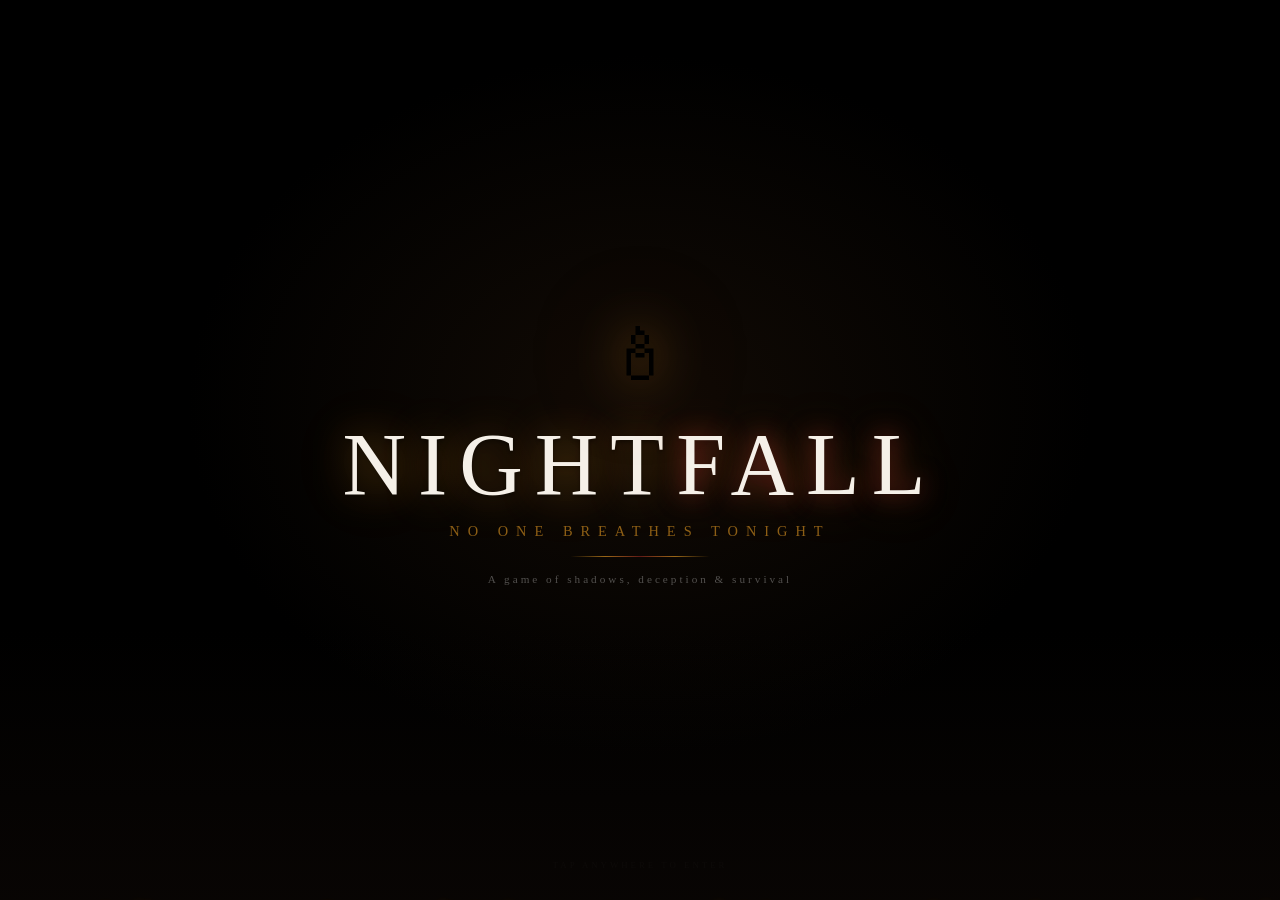
==== commit 191e8be8: "Major Update. Game Overhaul. SEASON-2." ====
--- a/public/index.html
+++ b/public/index.html
@@ -68,25 +68,28 @@
     <div class="nbig" id="nBig">NIGHT DESCENDS</div>
     <div class="nsm" id="nSm">DARKNESS SWALLOWS THE TOWN</div>
     <div id="nAct"></div>
+    <!-- Season 2: Night Ambiance -->
+    <div class="night-ambiance" id="nightAmbiance"></div>
   </div>
 
   <!-- ═══ LANDING ═══ -->
   <div id="s-land" class="screen active">
     <div class="title">NIGHT<em>FALL</em></div>
     <div class="tagline">◈ The Murder Mystery Game ◈</div>
-    <div class="card" style="margin-top:44px">
+    <div class="season-badge">— Season 2 —</div>
+    <div class="card glass" style="margin-top:24px">
       <label class="lbl">Choose Your Avatar</label>
       <div class="avatar-grid" id="avatarGrid"></div>
       <label class="lbl">Your Name</label>
       <input id="iName" type="text" placeholder="Enter your name..." maxlength="20" autocomplete="off">
       <button class="btn btn-red" id="btnCreate" aria-label="Create new lobby">🩸 Create Lobby</button>
-      <div class="divider" style="text-align:center;margin:11px 0;color:var(--pale-dim);font-size:.85rem">— or —</div>
+      <div class="blood-divider"></div>
       <label class="lbl">Lobby Code</label>
       <input id="iCode" type="text" placeholder="Enter 6-character code..." maxlength="6" style="text-transform:uppercase;letter-spacing:.2em" autocomplete="off">
       <button class="btn btn-out" id="btnJoin" aria-label="Join existing lobby">Enter the Shadows</button>
     </div>
     <div class="tc mt16 muted footer-info">
-      <div>4–16 players • Play across any device on the same network</div>
+      <div>4–30 players • Play across any device on the same network</div>
       <button class="btn btn-sm btn-out mt8" id="btnRules" style="margin:10px auto 0;display:inline-flex" aria-label="How to play">📜 How to Play</button>
       <div class="stats-bar" id="statsBar"></div>
     </div>
@@ -94,9 +97,10 @@
 
   <!-- Avatar Picker Modal -->
   <div class="modal-overlay" id="avatarPickerModal">
-    <div class="modal" style="max-width:400px">
+    <div class="modal glass" style="max-width:480px;width:90%">
       <button class="modal-close" id="avatarPickerClose" aria-label="Close">&times;</button>
-      <h3 style="margin-bottom:10px">🎭 Choose Your Avatar</h3>
+      <h3 style="margin-bottom:4px;font-family:var(--font-display);letter-spacing:.12em;font-size:.9rem">🎭 CHOOSE YOUR AVATAR</h3>
+      <div style="text-align:center;font-size:.55rem;color:var(--pale-dim);letter-spacing:.1em;margin-bottom:12px;font-family:var(--font-mono)">SELECT YOUR IDENTITY FOR THE NIGHT</div>
       <div class="avatar-grid avatar-grid-full" id="avatarPickerGrid"></div>
     </div>
   </div>
--- a/public/css/components.css
+++ b/public/css/components.css
@@ -469,6 +469,7 @@
 }
 
 /* ── Modal ──────────────────────────────────────────────────── */
+body.modal-open { overflow: hidden !important; }
 .modal-overlay {
   position: fixed;
   inset: 0;
@@ -479,6 +480,8 @@
   justify-content: center;
   padding: 20px;
   backdrop-filter: blur(4px);
+  overscroll-behavior: contain;
+  overflow-y: auto;
 }
 .modal-overlay.open { display: flex; }
 .modal {
@@ -580,7 +583,7 @@
   background: var(--blood-bright);
 }
 
-/* ── Avatar Picker ──────────────────────────────────────────── */
+/* ── Avatar Picker (Season 2 Premium) ─────────────────────── */
 .avatar-grid {
   display: grid;
   grid-template-columns: repeat(8, 1fr);
@@ -593,35 +596,70 @@
   display: flex;
   align-items: center;
   justify-content: center;
-  font-size: 1.1rem;
-  border: 1px solid rgba(201,168,76,.12);
-  border-radius: var(--radius);
-  background: rgba(201,168,76,.03);
+  font-size: 1.3rem;
+  border: 1px solid rgba(201,168,76,.1);
+  border-radius: 8px;
+  background: rgba(10,10,20,.5);
   cursor: pointer;
-  transition: all .15s;
+  transition: all .2s cubic-bezier(.4,0,.2,1);
   -webkit-tap-highlight-color: transparent;
-}
-.avatar-option:hover { border-color: var(--gold-dim); background: rgba(201,168,76,.08); }
+  position: relative;
+  overflow: hidden;
+}
+.avatar-option::before {
+  content: '';
+  position: absolute; inset: 0;
+  background: radial-gradient(circle at center, rgba(201,168,76,.15), transparent 70%);
+  opacity: 0;
+  transition: opacity .25s;
+}
+.avatar-option:hover {
+  border-color: var(--gold-dim);
+  background: rgba(201,168,76,.08);
+  transform: scale(1.08);
+}
+.avatar-option:hover::before { opacity: 1; }
 .avatar-option.selected {
   border-color: var(--gold);
   background: rgba(201,168,76,.15);
-  box-shadow: var(--gold-glow);
+  box-shadow: 0 0 16px rgba(201,168,76,.3), inset 0 0 12px rgba(201,168,76,.1);
+  transform: scale(1.05);
+}
+.avatar-option.selected::after {
+  content: '✔';
+  position: absolute;
+  bottom: 1px; right: 3px;
+  font-size: .45rem;
+  color: var(--gold);
+  text-shadow: 0 0 4px rgba(201,168,76,.5);
 }
 .avatar-hidden { display: none; }
 .avatar-toggle {
   width: 100%; text-align: center;
-  font-size: .7rem; color: var(--gold-dim);
-  cursor: pointer; padding: 6px;
-  letter-spacing: 1px;
+  font-size: .65rem; color: var(--gold-dim);
+  cursor: pointer; padding: 8px;
+  letter-spacing: .12em;
   font-family: var(--font-display);
+  text-transform: uppercase;
   grid-column: 1 / -1;
   transition: color .2s;
+  border-top: 1px solid rgba(201,168,76,.06);
+  margin-top: 4px;
 }
 .avatar-toggle:hover { color: var(--gold); }
 .avatar-grid-full {
   display: grid;
-  grid-template-columns: repeat(8, 1fr);
-  gap: 6px;
+  grid-template-columns: repeat(7, 1fr);
+  gap: 8px;
+  max-height: 55vh;
+  overflow-y: auto;
+  padding: 4px;
+  scrollbar-width: thin;
+  scrollbar-color: var(--gold-dim) transparent;
+}
+.avatar-grid-full .avatar-option {
+  font-size: 1.6rem;
+  min-height: 52px;
 }
 /* Vote confirmed pulse */
 @keyframes voteConfirmPulse {
@@ -1087,6 +1125,63 @@
 }
 .qte-reaction-zone:active { transform: scale(.92); }
 
+/* ── Heartbeat QTE (Season 2) ──────────────────────────────── */
+.qte-heart {
+  cursor: pointer;
+  user-select: none;
+  -webkit-tap-highlight-color: transparent;
+  touch-action: manipulation;
+  transition: transform .15s, color .2s;
+}
+.qte-heart:active { transform: scale(.85) !important; }
+@keyframes qteHeartPulse {
+  0%, 100% { transform: scale(1); }
+  50% { transform: scale(1.35); }
+}
+.qte-heart-pulse { animation: qteHeartPulse .4s ease; }
+
+/* ── Room Search QTE (Season 2) ────────────────────────────── */
+.qte-search-cell {
+  width: 48px; height: 48px;
+  display: flex; align-items: center; justify-content: center;
+  font-size: 1.3rem;
+  border: 1px solid rgba(201,168,76,.15);
+  border-radius: 6px;
+  background: rgba(255,255,255,.04);
+  cursor: pointer;
+  transition: all .15s;
+  -webkit-tap-highlight-color: transparent;
+  touch-action: manipulation;
+}
+.qte-search-cell:hover { background: rgba(255,255,255,.08); }
+.qte-search-cell:active { transform: scale(.9); }
+.qte-search-target { animation: qteSearchGlow 1.2s infinite; }
+@keyframes qteSearchGlow {
+  0%, 100% { box-shadow: 0 0 0 0 rgba(76,175,80,0); }
+  50% { box-shadow: 0 0 8px 2px rgba(76,175,80,.3); }
+}
+.qte-search-decoy { color: rgba(229,57,53,.6); }
+.qte-search-found {
+  background: rgba(76,175,80,.25) !important;
+  border-color: #4caf50 !important;
+  transform: scale(1.1);
+  pointer-events: none;
+}
+.qte-search-wrong {
+  background: rgba(229,57,53,.2) !important;
+  border-color: #e53935 !important;
+  animation: shake .3s ease;
+  pointer-events: none;
+}
+@keyframes shake {
+  0%, 100% { transform: translateX(0); }
+  25% { transform: translateX(-4px); }
+  75% { transform: translateX(4px); }
+}
+@media (max-width: 480px) {
+  .qte-search-cell { width: 40px; height: 40px; font-size: 1.1rem; }
+}
+
 /* ── Grace Period Banner ────────────────────────────────────── */
 .grace-banner {
   text-align: center;
@@ -1243,6 +1338,255 @@
 .eb-text { font-size: .75rem; margin-top: 4px; color: var(--pale); }
 .eb-verdict { font-size: .65rem; margin-top: 3px; color: var(--gold); font-style: italic; }
 
+/* ── Evidence Decay Badges (Season 2) ──────────────────────── */
+.ev-decay-badge {
+  display: inline-block;
+  font-size: .7rem;
+  margin-right: 4px;
+  vertical-align: middle;
+}
+.ev-fresh   { text-shadow: 0 0 4px #4caf50; }
+.ev-aging   { text-shadow: 0 0 4px #ff9800; }
+.ev-fading  { text-shadow: 0 0 6px #f9a825; animation: evPulse 2s infinite; }
+.ev-cold    { text-shadow: 0 0 6px #9e9e9e; animation: evPulse 1.5s infinite; }
+.ev-degraded { text-shadow: 0 0 8px #e53935; animation: evPulse 1s infinite; }
+.ev-faded   { text-shadow: 0 0 8px #b71c1c; animation: evPulse .8s infinite; opacity: .6; }
+
+@keyframes evPulse {
+  0%, 100% { opacity: 1; }
+  50% { opacity: .5; }
+}
+
+.ev-text-decayed { transition: opacity .3s; }
+.ev-obscured {
+  color: var(--pale-dim);
+  font-style: italic;
+  opacity: .5;
+  font-size: .85em;
+}
+
+/* Evidence card border colors by decay */
+.eb-evidence.ev-fresh-card   { border-left: 3px solid #4caf50; }
+.eb-evidence.ev-aging-card   { border-left: 3px solid #ff9800; }
+.eb-evidence.ev-fading-card  { border-left: 3px solid #f9a825; }
+.eb-evidence.ev-cold-card    { border-left: 3px solid #9e9e9e; }
+.eb-evidence.ev-degraded-card { border-left: 3px solid #e53935; }
+.eb-evidence.ev-faded-card   { border-left: 3px solid #b71c1c; opacity: .6; }
+
+/* Decay warning toast */
+.ev-decay-toast {
+  position: fixed;
+  top: 60px; left: 50%;
+  transform: translateX(-50%);
+  padding: 10px 20px;
+  background: rgba(0,0,0,.9);
+  border: 1px solid rgba(229,57,53,.4);
+  border-radius: 8px;
+  font-family: var(--font-mono);
+  font-size: .7rem;
+  color: var(--pale);
+  z-index: 9000;
+  animation: fadeIn .3s ease, fadeOut .5s ease 3.5s forwards;
+  max-width: 320px;
+  text-align: center;
+  letter-spacing: .05em;
+}
+.ev-decay-toast.critical { border-color: #e53935; box-shadow: 0 0 20px rgba(229,57,53,.3); }
+.ev-decay-toast.urgent { border-color: #b71c1c; box-shadow: 0 0 30px rgba(183,28,28,.4); animation: fadeIn .3s ease, shake .3s ease .5s, fadeOut .5s ease 4s forwards; }
+
+/* ── Democratic Accusation Board (Season 2) ────────────────── */
+.accuse-panel {
+  background: rgba(139,0,0,.06);
+  border: 1px solid rgba(139,0,0,.2);
+  border-radius: var(--radius);
+  padding: 12px;
+  margin-top: 10px;
+}
+.accuse-header {
+  font-family: var(--font-display);
+  font-size: .9rem;
+  color: var(--blood-bright);
+  letter-spacing: .1em;
+  text-transform: uppercase;
+  margin-bottom: 8px;
+  text-align: center;
+}
+.accuse-card {
+  background: rgba(0,0,0,.25);
+  border: 1px solid rgba(139,0,0,.15);
+  border-radius: 6px;
+  padding: 10px;
+  margin-bottom: 8px;
+  transition: border-color .3s;
+}
+.accuse-card.active { border-color: var(--blood-bright); box-shadow: 0 0 12px rgba(139,0,0,.3); }
+.accuse-suspect {
+  font-family: var(--font-display);
+  font-size: .85rem;
+  color: var(--blood-bright);
+  margin-bottom: 4px;
+}
+.accuse-evidence-list {
+  font-size: .7rem;
+  color: var(--pale-dim);
+  margin-bottom: 6px;
+  padding-left: 12px;
+}
+.accuse-statement {
+  font-size: .75rem;
+  color: var(--pale);
+  font-style: italic;
+  padding: 4px 8px;
+  background: rgba(255,255,255,.03);
+  border-radius: 4px;
+  margin-bottom: 6px;
+}
+.accuse-votes {
+  display: flex;
+  gap: 8px;
+  align-items: center;
+}
+.accuse-btn {
+  padding: 4px 12px;
+  font-size: .65rem;
+  font-family: var(--font-mono);
+  letter-spacing: .1em;
+  border-radius: 4px;
+  cursor: pointer;
+  transition: all .2s;
+  border: 1px solid;
+}
+.accuse-btn-endorse {
+  border-color: rgba(76,175,80,.3);
+  color: #4caf50;
+  background: rgba(76,175,80,.08);
+}
+.accuse-btn-endorse:hover { background: rgba(76,175,80,.2); }
+.accuse-btn-dismiss {
+  border-color: rgba(229,57,53,.3);
+  color: #e53935;
+  background: rgba(229,57,53,.08);
+}
+.accuse-btn-dismiss:hover { background: rgba(229,57,53,.2); }
+.accuse-count {
+  font-size: .6rem;
+  color: var(--pale-dim);
+  font-family: var(--font-mono);
+}
+.accuse-badge-active {
+  display: inline-block;
+  padding: 1px 6px;
+  font-size: .55rem;
+  font-family: var(--font-mono);
+  letter-spacing: .1em;
+  background: rgba(139,0,0,.3);
+  border: 1px solid var(--blood-bright);
+  border-radius: 3px;
+  color: var(--blood-bright);
+  text-transform: uppercase;
+  margin-left: 6px;
+  animation: evPulse 1.5s infinite;
+}
+.accuse-badge-sharp {
+  background: rgba(201,168,76,.15);
+  border-color: var(--gold);
+  color: var(--gold);
+}
+.accuse-badge-false {
+  background: rgba(229,57,53,.15);
+  border-color: #e53935;
+  color: #e53935;
+}
+
+/* Defense window gold chat */
+.defense-window .chat-msg .chat-text {
+  color: var(--gold) !important;
+  text-shadow: 0 0 8px rgba(201,168,76,.3);
+}
+.defense-dimmed .chat-msg:not(.defense-speaker) {
+  opacity: .4;
+}
+
+/* ── Role Ability Buttons (Season 2) ───────────────────────── */
+.ability-bar {
+  display: flex;
+  gap: 8px;
+  flex-wrap: wrap;
+  justify-content: center;
+  margin: 10px 0;
+}
+.ability-btn {
+  display: flex;
+  flex-direction: column;
+  align-items: center;
+  gap: 4px;
+  padding: 10px 14px;
+  min-width: 80px;
+  border: 1px solid rgba(201,168,76,.2);
+  border-radius: 8px;
+  background: rgba(201,168,76,.05);
+  color: var(--pale);
+  cursor: pointer;
+  transition: all .2s;
+  font-family: var(--font-mono);
+  -webkit-tap-highlight-color: transparent;
+  touch-action: manipulation;
+}
+.ability-btn:hover:not(.ability-disabled) {
+  border-color: var(--gold);
+  background: rgba(201,168,76,.12);
+  box-shadow: var(--gold-glow);
+  transform: translateY(-2px);
+}
+.ability-btn:active:not(.ability-disabled) {
+  transform: scale(.95);
+}
+.ability-disabled {
+  opacity: .35;
+  cursor: not-allowed;
+  pointer-events: none;
+}
+.ability-icon {
+  font-size: 1.4rem;
+}
+.ability-name {
+  font-size: .55rem;
+  letter-spacing: .08em;
+  text-transform: uppercase;
+  color: var(--gold-dim);
+}
+.ability-charges {
+  font-size: .5rem;
+  letter-spacing: .1em;
+  color: var(--pale-dim);
+  background: rgba(255,255,255,.06);
+  padding: 1px 6px;
+  border-radius: 3px;
+}
+/* Role-specific ability accents */
+.ability-btn[data-ability="disguise"],
+.ability-btn[data-ability="evidence_destroy"] {
+  border-color: rgba(139,0,0,.25);
+}
+.ability-btn[data-ability="disguise"]:hover:not(.ability-disabled),
+.ability-btn[data-ability="evidence_destroy"]:hover:not(.ability-disabled) {
+  border-color: var(--blood-bright);
+  background: rgba(139,0,0,.12);
+}
+.ability-btn[data-ability="wiretap"],
+.ability-btn[data-ability="cold_case"] {
+  border-color: rgba(100,200,255,.2);
+}
+.ability-btn[data-ability="wiretap"]:hover:not(.ability-disabled),
+.ability-btn[data-ability="cold_case"]:hover:not(.ability-disabled) {
+  border-color: var(--det-bright);
+  background: rgba(100,200,255,.1);
+}
+@media (max-width: 480px) {
+  .ability-btn { min-width: 64px; padding: 8px 10px; }
+  .ability-icon { font-size: 1.2rem; }
+}
+
 /* ── Voting History ────────────────────────────────────────── */
 .vh-vote {
   display: flex; align-items: center; gap: 6px;
@@ -1810,8 +2154,226 @@
   font-size: .6rem; font-weight: 700; color: #78909c; text-transform: uppercase;
   padding: 1px 6px; border: 1px solid #78909c; border-radius: 4px; letter-spacing: 1px;
 }
-
-/* ── Game Hub: Dossier Tab ────────────────────────────────── */
+/* Room/alibi tag in Players tab */
+.gh-room-tag {
+  font-size: .55rem; color: var(--gold); padding: 1px 5px;
+  background: rgba(201,168,76,.08); border: 1px solid rgba(201,168,76,.2);
+  border-radius: 4px; margin-left: 4px;
+}
+.gh-accuse-badge { font-size: .6rem; margin-left: 2px; }
+.gh-report-btn {
+  font-size: .7rem; cursor: pointer; background: none; border: 1px solid rgba(255,255,255,.1);
+  border-radius: 4px; color: var(--pale-dim); padding: 2px 6px; margin-left: auto;
+  transition: all .2s;
+}
+.gh-report-btn:hover { border-color: #e53935; color: #e53935; }
+/* Player row wrapper */
+.gh-player-wrap { margin: 2px 0; }
+.gh-player-actions { display: flex; gap: 4px; margin-left: auto; align-items: center; }
+.gh-trait-btn {
+  font-size: .7rem; cursor: pointer; background: none; border: 1px solid rgba(201,168,76,.2);
+  border-radius: 4px; color: var(--gold); padding: 2px 5px; transition: all .2s;
+}
+.gh-trait-btn:hover { background: rgba(201,168,76,.12); border-color: var(--gold); transform: scale(1.05); }
+/* Trait Panel (expandable) */
+.gh-trait-panel {
+  background: rgba(0,0,0,.25); border: 1px solid rgba(201,168,76,.15);
+  border-radius: 0 0 8px 8px; margin-top: -2px; padding: 8px 10px;
+  animation: ghTraitSlide .2s ease-out;
+}
+@keyframes ghTraitSlide { from { opacity: 0; max-height: 0; } to { opacity: 1; max-height: 400px; } }
+.gh-trait-section { margin-bottom: 8px; }
+.gh-trait-section:last-child { margin-bottom: 0; }
+.gh-trait-section-title {
+  font-size: .6rem; font-weight: 700; color: var(--gold); letter-spacing: .5px;
+  text-transform: uppercase; margin-bottom: 4px; padding-bottom: 2px;
+  border-bottom: 1px solid rgba(201,168,76,.15);
+}
+.gh-trait-row {
+  display: flex; justify-content: space-between; align-items: baseline;
+  padding: 2px 0; font-size: .65rem;
+}
+.gh-trait-label { color: var(--pale-dim); min-width: 80px; flex-shrink: 0; }
+.gh-trait-value { color: var(--pale); text-align: right; flex: 1; }
+.gh-trait-locked {
+  font-size: .6rem; color: rgba(255,255,255,.25); font-style: italic;
+  text-align: center; padding: 6px 0;
+}
+/* "YOU" badge for own player row */
+.gh-you-badge {
+  font-size: .5rem; font-weight: 800; letter-spacing: .8px; color: var(--bg-dark);
+  background: var(--gold); padding: 1px 5px; border-radius: 3px;
+  margin-left: 4px; vertical-align: middle; text-transform: uppercase;
+}
+.gh-player-self {
+  border-left: 3px solid var(--gold) !important;
+  background: rgba(201,168,76,.06) !important;
+}
+/* G14 — Audio Equalizer Bars */
+.audio-eq {
+  display: inline-flex; gap: 1px; align-items: flex-end; height: 12px;
+  margin-left: 4px; vertical-align: middle;
+}
+.audio-eq-bar {
+  width: 2px; background: var(--gold); border-radius: 1px;
+  animation: eqBounce var(--eq-speed, .4s) ease-in-out infinite alternate;
+}
+.audio-eq-bar:nth-child(1) { --eq-speed: .35s; height: 40%; }
+.audio-eq-bar:nth-child(2) { --eq-speed: .25s; height: 70%; }
+.audio-eq-bar:nth-child(3) { --eq-speed: .45s; height: 50%; }
+.audio-eq-bar:nth-child(4) { --eq-speed: .3s; height: 90%; }
+.audio-eq-bar:nth-child(5) { --eq-speed: .5s; height: 60%; }
+@keyframes eqBounce { 0% { transform: scaleY(.3); } 100% { transform: scaleY(1); } }
+.audio-eq.paused .audio-eq-bar { animation-play-state: paused; }
+/* Chronicle decay visual */
+.chronicle-decayed-partial { opacity: .7; font-style: italic; }
+.chronicle-decayed-vague { opacity: .45; font-style: italic; }
+.chronicle-decayed-skeletal { opacity: .3; font-style: italic; font-size: .6rem; }
+/* Evidence decay color-coded borders */
+.ev-fresh { border-left: 3px solid #4caf50; }
+.ev-aging { border-left: 3px solid #ff9800; }
+.ev-fading { border-left: 3px solid #ffc107; animation: evPulse 1.5s ease infinite; }
+.ev-cold { border-left: 3px solid #9e9e9e; animation: evPulse 1s ease infinite; }
+.ev-degraded { border-left: 3px solid #e53935; animation: evPulse .7s ease infinite; }
+.ev-expired { border-left: 3px solid #5d0000; opacity: .5; }
+@keyframes evPulse { 0%, 100% { border-left-color: inherit; } 50% { border-left-color: rgba(255,255,255,.2); } }
+/* Mobile scroll fix for Game Hub */
+.game-hub-modal { -webkit-overflow-scrolling: touch; overscroll-behavior: contain; }
+/* Ability toast */
+.ability-toast {
+  position: fixed; top: 60px; left: 50%; transform: translateX(-50%);
+  background: rgba(201,168,76,.15); border: 1px solid rgba(201,168,76,.3);
+  backdrop-filter: blur(8px); padding: 8px 20px; border-radius: 8px;
+  color: var(--gold); font-size: .8rem; font-family: var(--font-display);
+  z-index: 9999; animation: abilityToastIn .3s ease-out, abilityToastOut .4s ease-in 2s forwards;
+  pointer-events: none;
+}
+@keyframes abilityToastIn { from { opacity: 0; transform: translateX(-50%) translateY(-20px); } to { opacity: 1; transform: translateX(-50%) translateY(0); } }
+@keyframes abilityToastOut { to { opacity: 0; transform: translateX(-50%) translateY(-20px); } }
+
+/* ── Accusation Board ────────────────────────────────── */
+.accuse-charges { font-size: .75rem; color: var(--pale-dim); text-align: center; margin-bottom: 8px; }
+.accuse-panel { padding: 8px 0; }
+.accuse-header { font-family: var(--font-display); font-size: .85rem; color: var(--gold); text-align: center; margin-bottom: 8px; }
+.accuse-card {
+  background: rgba(255,255,255,.03); border: 1px solid rgba(255,255,255,.08);
+  border-radius: 8px; padding: 10px; margin: 6px 0; transition: all .3s;
+}
+.accuse-card.active { border-color: #e53935; background: rgba(229,57,53,.05); }
+.accuse-badge-active { font-size: .6rem; background: #e53935; color: #fff; padding: 1px 6px; border-radius: 4px; font-weight: 700; }
+.accuse-suspect { font-size: .8rem; font-weight: 600; margin-bottom: 6px; }
+.accuse-evidence-list { font-size: .7rem; color: var(--pale-dim); margin-bottom: 4px; }
+.accuse-statement { font-style: italic; font-size: .7rem; color: rgba(255,255,255,.5); margin-bottom: 6px; }
+.accuse-votes { display: flex; align-items: center; gap: 6px; }
+.accuse-btn { font-size: .65rem; cursor: pointer; padding: 3px 8px; border-radius: 4px; border: 1px solid rgba(255,255,255,.1); background: none; color: var(--pale); transition: all .2s; }
+.accuse-btn-endorse:hover { border-color: #66bb6a; color: #66bb6a; }
+.accuse-btn-dismiss:hover { border-color: #e53935; color: #e53935; }
+.accuse-count { font-size: .6rem; color: var(--pale-dim); margin-left: auto; }
+
+/* File Accusation Form */
+.accuse-form { padding: 8px 0; }
+.accuse-label { display: block; font-size: .7rem; color: var(--gold); margin: 8px 0 4px; font-weight: 600; }
+.accuse-select, .accuse-input {
+  width: 100%; padding: 6px 8px; font-size: .75rem; border-radius: 6px;
+  border: 1px solid rgba(255,255,255,.12); background: rgba(0,0,0,.3); color: var(--pale);
+  font-family: inherit;
+}
+.accuse-ev-list { border: 1px solid rgba(255,255,255,.08); border-radius: 6px; padding: 4px; }
+.accuse-ev-item { display: block; font-size: .65rem; padding: 3px 4px; cursor: pointer; color: var(--pale-dim); }
+.accuse-ev-item:hover { color: var(--gold); }
+
+/* ── Chronicle ────────────────────────────────────────── */
+.chronicle-panel { padding: 8px 0; }
+.chronicle-title { font-family: var(--font-display); font-size: .85rem; color: var(--gold); text-align: center; margin-bottom: 10px; }
+.chronicle-empty { text-align: center; color: var(--pale-dim); font-size: .75rem; padding: 20px; }
+.chronicle-round {
+  background: rgba(255,255,255,.02); border: 1px solid rgba(255,255,255,.06);
+  border-radius: 8px; padding: 8px 10px; margin: 6px 0; transition: opacity .3s;
+}
+.chronicle-round-header { display: flex; align-items: center; gap: 6px; font-size: .75rem; font-weight: 600; margin-bottom: 6px; }
+.chronicle-round-num { color: var(--gold); }
+.chronicle-detail-tag {
+  font-size: .5rem; padding: 1px 5px; border-radius: 3px; margin-left: auto;
+  text-transform: uppercase; letter-spacing: .5px; font-weight: 700;
+}
+.chronicle-full .chronicle-detail-tag { background: rgba(102,187,106,.15); color: #66bb6a; }
+.chronicle-partial .chronicle-detail-tag { background: rgba(249,168,37,.12); color: #f9a825; }
+.chronicle-vague .chronicle-detail-tag { background: rgba(255,255,255,.06); color: var(--pale-dim); }
+.chronicle-skeletal .chronicle-detail-tag { background: rgba(255,255,255,.03); color: rgba(255,255,255,.3); }
+.chronicle-item { font-size: .7rem; color: var(--pale-dim); padding: 2px 0; }
+
+/* ── Host Panel ───────────────────────────────────────── */
+.host-panel { padding: 8px 0; }
+.host-panel-title { font-family: var(--font-display); font-size: .85rem; color: var(--gold); text-align: center; margin-bottom: 10px; }
+.host-panel-grid { display: flex; flex-direction: column; gap: 6px; }
+.host-action-row { display: flex; gap: 6px; align-items: center; }
+.host-select {
+  flex: 1; padding: 5px 8px; font-size: .75rem; border-radius: 6px;
+  border: 1px solid rgba(255,255,255,.12); background: rgba(0,0,0,.3); color: var(--pale);
+}
+
+/* ── Kick Vote ────────────────────────────────────────── */
+.kick-vote-panel {
+  position: fixed; bottom: 20px; left: 50%; transform: translateX(-50%);
+  background: rgba(20,20,30,.95); border: 2px solid #e53935; border-radius: 12px;
+  padding: 16px 20px; z-index: 9999; min-width: 280px; text-align: center;
+  backdrop-filter: blur(12px);
+}
+.kick-vote-title { font-family: var(--font-display); font-size: 1rem; color: #e53935; margin-bottom: 6px; }
+.kick-vote-desc { font-size: .8rem; color: var(--pale); margin-bottom: 4px; }
+.kick-vote-reason { font-size: .7rem; color: var(--pale-dim); font-style: italic; margin-bottom: 8px; }
+.kick-vote-actions { display: flex; gap: 8px; justify-content: center; }
+
+/* ── Night Activity Buttons ──────────────────────────── */
+.night-act-btn {
+  display: flex; flex-direction: column; align-items: center; justify-content: center;
+  background: rgba(255,255,255,.03); border: 1px solid rgba(201,168,76,.2) !important;
+  border-radius: 8px; cursor: pointer; transition: all .3s;
+}
+.night-act-btn:hover { background: rgba(201,168,76,.1); border-color: var(--gold) !important; transform: translateY(-2px); }
+.night-act-btn:disabled { opacity: .3; cursor: not-allowed; transform: none; }
+.room-ambiance { font-size: .65rem; color: var(--pale-dim); font-style: italic; text-align: center; margin-bottom: 10px; }
+
+/* ── Major Recap ──────────────────────────────────────── */
+.major-recap {
+  background: rgba(10,10,25,.97); border: 2px solid var(--gold); border-radius: 12px;
+  padding: 16px; max-width: 400px; margin: 0 auto;
+}
+.recap-title { font-family: var(--font-display); font-size: .9rem; color: var(--gold); text-align: center; margin-bottom: 10px; }
+.recap-tallies { display: flex; justify-content: center; gap: 12px; font-size: .65rem; color: var(--pale-dim); margin-bottom: 10px; }
+.recap-patterns { margin: 8px 0; }
+.recap-pattern { font-size: .7rem; color: #f9a825; margin: 3px 0; }
+
+/* ── Ability Bar ──────────────────────────────────────── */
+.ability-bar {
+  background: rgba(201,168,76,.06); border: 1px solid rgba(201,168,76,.2);
+  border-radius: 8px; padding: 8px; margin-bottom: 10px;
+}
+.ability-bar-label {
+  font-family: var(--font-display); font-size: .65rem; color: var(--gold);
+  letter-spacing: 1px; text-align: center; margin-bottom: 6px; text-transform: uppercase;
+}
+.ability-bar-btns { display: flex; gap: 6px; flex-wrap: wrap; justify-content: center; }
+.ability-btn {
+  display: flex; align-items: center; gap: 4px; padding: 5px 10px;
+  border: 1px solid rgba(201,168,76,.3); background: rgba(201,168,76,.08);
+  border-radius: 6px; cursor: pointer; color: var(--pale); font-size: .7rem;
+  transition: all .3s; font-family: inherit;
+}
+.ability-btn:hover:not([disabled]) {
+  background: rgba(201,168,76,.2); border-color: var(--gold);
+  transform: translateY(-1px); box-shadow: 0 2px 8px rgba(201,168,76,.2);
+}
+.ability-btn:active:not([disabled]) { transform: translateY(0) scale(.97); }
+.ability-disabled, .ability-btn[disabled] {
+  opacity: .35; cursor: not-allowed; pointer-events: none;
+}
+.ability-icon { font-size: 1rem; }
+.ability-name { font-weight: 600; letter-spacing: .3px; }
+.ability-charges {
+  font-size: .55rem; background: rgba(201,168,76,.2); padding: 1px 4px;
+  border-radius: 3px; color: var(--gold); font-weight: 700;
+}
 .gh-dossier-entry {
   background: rgba(66,165,245,.05); border: 1px solid rgba(66,165,245,.15);
   border-radius: 6px; padding: 8px; margin: 6px 0;
@@ -1853,3 +2415,760 @@
   padding: 1px 5px; border-radius: 4px; margin-left: 4px;
   background: rgba(255,215,0,.08); animation: pu 2s infinite;
 }
+
+/* ═══════════════════════════════════════════════════════════════
+   STAGE 4 — UX & POLISH (Season 2)
+   ═══════════════════════════════════════════════════════════════ */
+
+/* ── Match Chronicle ───────────────────────────────────────── */
+.chronicle-panel {
+  max-height: 55vh;
+  overflow-y: auto;
+  scrollbar-width: thin;
+  scrollbar-color: var(--gold-dim) transparent;
+}
+.chronicle-title {
+  font-family: var(--font-display);
+  font-size: 1rem;
+  color: var(--gold);
+  text-align: center;
+  letter-spacing: .15em;
+  text-transform: uppercase;
+  margin-bottom: 10px;
+}
+.chronicle-empty {
+  text-align: center;
+  color: var(--pale-dim);
+  font-size: .8rem;
+  padding: 20px;
+  font-style: italic;
+}
+.chronicle-round {
+  border: 1px solid rgba(201,168,76,.1);
+  border-radius: 6px;
+  margin-bottom: 6px;
+  transition: opacity .3s;
+  overflow: hidden;
+}
+.chronicle-round-header {
+  display: flex;
+  align-items: center;
+  gap: 6px;
+  padding: 6px 10px;
+  background: rgba(201,168,76,.04);
+  cursor: pointer;
+  font-family: var(--font-mono);
+  font-size: .65rem;
+  letter-spacing: .08em;
+  color: var(--pale);
+  transition: background .2s;
+}
+.chronicle-round-header:hover { background: rgba(201,168,76,.08); }
+.chronicle-round-num { color: var(--gold); font-weight: 600; }
+.chronicle-detail-tag {
+  margin-left: auto;
+  font-size: .5rem;
+  letter-spacing: .12em;
+  padding: 1px 6px;
+  border-radius: 3px;
+  background: rgba(255,255,255,.05);
+  color: var(--pale-dim);
+}
+.chronicle-round-body {
+  padding: 6px 10px;
+}
+.chronicle-item {
+  font-size: .73rem;
+  padding: 2px 0;
+  color: var(--pale);
+  border-bottom: 1px solid rgba(255,255,255,.03);
+}
+.chronicle-item:last-child { border-bottom: none; }
+.chronicle-partial .chronicle-item { font-style: italic; }
+.chronicle-vague .chronicle-item { font-style: italic; color: var(--pale-dim); }
+.chronicle-skeletal .chronicle-item { font-style: italic; color: rgba(255,255,255,.3); }
+
+/* Major Recap Modal */
+.major-recap {
+  max-height: 70vh;
+  overflow-y: auto;
+}
+.recap-tallies {
+  display: flex;
+  justify-content: center;
+  gap: 12px;
+  flex-wrap: wrap;
+  margin: 8px 0 12px;
+  font-family: var(--font-mono);
+  font-size: .6rem;
+  letter-spacing: .08em;
+  color: var(--pale);
+}
+.recap-tallies span {
+  padding: 3px 8px;
+  background: rgba(255,255,255,.04);
+  border: 1px solid rgba(255,255,255,.08);
+  border-radius: 4px;
+}
+.recap-patterns { margin-bottom: 10px; }
+.recap-pattern {
+  font-size: .7rem;
+  color: #f9a825;
+  padding: 4px 8px;
+  background: rgba(249,168,37,.06);
+  border-left: 3px solid #f9a825;
+  border-radius: 0 4px 4px 0;
+  margin-bottom: 4px;
+}
+
+/* ── Landing Page Glassmorphism & Season 2 ─────────────────── */
+.card.glass {
+  backdrop-filter: blur(16px);
+  -webkit-backdrop-filter: blur(16px);
+  background: rgba(10,10,20,.65) !important;
+  border: 1px solid rgba(201,168,76,.1) !important;
+  box-shadow: 0 8px 32px rgba(0,0,0,.4), 0 0 60px rgba(201,168,76,.03);
+}
+.season-badge {
+  display: block;
+  text-align: center;
+  font-family: var(--font-display);
+  font-size: .65rem;
+  letter-spacing: .35em;
+  text-transform: uppercase;
+  color: var(--gold);
+  margin-top: 8px;
+  margin-bottom: 20px;
+  padding: 6px 0;
+  text-shadow: 0 0 12px rgba(201,168,76,.4);
+  animation: seasonGlow 3s ease-in-out infinite alternate;
+  position: relative;
+}
+.season-badge::before,
+.season-badge::after {
+  content: '';
+  position: absolute;
+  top: 50%; width: 40px; height: 1px;
+  background: linear-gradient(90deg, transparent, rgba(201,168,76,.3), transparent);
+}
+.season-badge::before { right: 100%; margin-right: 8px; }
+.season-badge::after { left: 100%; margin-left: 8px; }
+@keyframes seasonGlow {
+  from { text-shadow: 0 0 8px rgba(201,168,76,.3); opacity: .8; }
+  to { text-shadow: 0 0 20px rgba(201,168,76,.6); opacity: 1; }
+}
+
+/* Staggered title letter reveal */
+.title-letter {
+  display: inline-block;
+  opacity: 0;
+  animation: titleReveal .4s ease forwards;
+}
+@keyframes titleReveal {
+  from { opacity: 0; transform: translateY(8px); }
+  to { opacity: 1; transform: translateY(0); }
+}
+
+/* Blood drip divider */
+.blood-divider {
+  height: 2px;
+  background: linear-gradient(90deg, transparent, var(--blood), transparent);
+  margin: 12px 0;
+  position: relative;
+}
+.blood-divider::after {
+  content: '';
+  position: absolute;
+  top: 0; left: 50%;
+  width: 6px; height: 12px;
+  background: var(--blood);
+  border-radius: 0 0 50% 50%;
+  transform: translateX(-50%);
+  animation: bloodDrip 3s ease-in-out infinite;
+}
+@keyframes bloodDrip {
+  0%, 100% { height: 12px; opacity: .8; }
+  50% { height: 20px; opacity: .4; }
+}
+
+/* Animated stat counters */
+.stat-counter {
+  font-family: var(--font-mono);
+  font-size: .7rem;
+  color: var(--gold);
+  letter-spacing: .05em;
+}
+
+/* ── Dramatic Vote Reveal (Season 2) ───────────────────────── */
+.vote-reveal-overlay {
+  position: fixed; inset: 0; z-index: 250;
+  background: rgba(0,0,0,.92);
+  display: flex; flex-direction: column;
+  align-items: center; justify-content: center;
+  gap: 16px;
+  animation: fadeIn .5s ease;
+}
+.vote-reveal-text {
+  font-family: var(--font-display);
+  font-size: 1.2rem;
+  letter-spacing: .2em;
+  text-transform: uppercase;
+  color: var(--pale-dim);
+  animation: voteTextPulse 1.5s ease-in-out infinite;
+}
+@keyframes voteTextPulse {
+  0%, 100% { opacity: .5; }
+  50% { opacity: 1; }
+}
+.vote-bar-container {
+  width: 80%; max-width: 400px;
+}
+.vote-bar-row {
+  display: flex; align-items: center; gap: 8px;
+  margin-bottom: 6px;
+}
+.vote-bar-name {
+  min-width: 80px;
+  font-size: .75rem;
+  color: var(--pale);
+  text-align: right;
+  font-family: var(--font-mono);
+}
+.vote-bar-track {
+  flex: 1; height: 20px;
+  background: rgba(255,255,255,.06);
+  border-radius: 4px; overflow: hidden;
+}
+.vote-bar-fill {
+  height: 100%;
+  border-radius: 4px;
+  transition: width 2s cubic-bezier(.25,.46,.45,.94);
+  background: linear-gradient(90deg, var(--gold-dim), var(--gold));
+}
+.vote-bar-count {
+  min-width: 30px;
+  font-family: var(--font-mono);
+  font-size: .7rem;
+  color: var(--gold);
+}
+.vote-result-flash {
+  animation: voteFlash .3s ease;
+}
+@keyframes voteFlash {
+  0% { background: rgba(255,255,255,.3); }
+  100% { background: transparent; }
+}
+
+/* ── Game Over MVP Awards ──────────────────────────────────── */
+.mvp-section {
+  margin-top: 16px;
+  padding-top: 12px;
+  border-top: 1px solid rgba(201,168,76,.1);
+}
+.mvp-title {
+  font-family: var(--font-display);
+  font-size: .8rem;
+  letter-spacing: .15em;
+  text-transform: uppercase;
+  color: var(--gold);
+  text-align: center;
+  margin-bottom: 8px;
+}
+.mvp-grid {
+  display: grid;
+  grid-template-columns: repeat(auto-fill, minmax(120px, 1fr));
+  gap: 6px;
+}
+.mvp-card {
+  text-align: center;
+  padding: 8px 6px;
+  background: rgba(201,168,76,.04);
+  border: 1px solid rgba(201,168,76,.1);
+  border-radius: 6px;
+  transition: border-color .3s;
+}
+.mvp-card:hover { border-color: var(--gold); }
+.mvp-icon { font-size: 1.4rem; margin-bottom: 2px; }
+.mvp-label {
+  font-family: var(--font-mono);
+  font-size: .5rem;
+  letter-spacing: .1em;
+  text-transform: uppercase;
+  color: var(--gold-dim);
+}
+.mvp-name {
+  font-size: .7rem;
+  color: var(--pale);
+  margin-top: 2px;
+}
+.match-stats {
+  display: flex;
+  flex-wrap: wrap;
+  gap: 8px;
+  justify-content: center;
+  margin-top: 10px;
+}
+.match-stat {
+  font-family: var(--font-mono);
+  font-size: .6rem;
+  color: var(--pale-dim);
+  padding: 3px 8px;
+  background: rgba(255,255,255,.03);
+  border: 1px solid rgba(255,255,255,.06);
+  border-radius: 4px;
+}
+.share-btn {
+  margin-top: 10px;
+  width: 100%;
+  font-size: .7rem;
+  letter-spacing: .1em;
+}
+
+/* ── Night Ambiance (Season 2) ─────────────────────────────── */
+.night-ambiance {
+  position: fixed; inset: 0;
+  pointer-events: none;
+  z-index: 5;
+  overflow: hidden;
+}
+
+/* Ember particles */
+.ember {
+  position: absolute;
+  width: 3px; height: 3px;
+  background: #ff6b35;
+  border-radius: 50%;
+  box-shadow: 0 0 6px 2px rgba(255,107,53,.5);
+  animation: emberFloat linear infinite;
+  opacity: 0;
+}
+@keyframes emberFloat {
+  0% { opacity: 0; transform: translateY(100vh) rotate(0deg); }
+  10% { opacity: .8; }
+  90% { opacity: .3; }
+  100% { opacity: 0; transform: translateY(-10vh) rotate(720deg); }
+}
+
+/* Moonlight sweep */
+.moonlight-beam {
+  position: absolute;
+  top: -20%; left: -10%;
+  width: 40%; height: 140%;
+  background: linear-gradient(135deg, rgba(200,210,255,.04) 0%, transparent 50%);
+  transform: rotate(15deg);
+  animation: moonSweep 12s ease-in-out infinite;
+}
+@keyframes moonSweep {
+  0%, 100% { transform: rotate(15deg) translateX(-20%); opacity: .3; }
+  50% { transform: rotate(25deg) translateX(80vw); opacity: .6; }
+}
+
+/* Candle flicker glow */
+.candle-glow {
+  position: absolute;
+  bottom: 10%; right: 5%;
+  width: 200px; height: 200px;
+  background: radial-gradient(circle, rgba(255,165,0,.08) 0%, transparent 70%);
+  border-radius: 50%;
+  animation: candleFlicker 2s ease-in-out infinite alternate;
+}
+@keyframes candleFlicker {
+  0% { opacity: .4; transform: scale(1); }
+  30% { opacity: .7; transform: scale(1.05); }
+  60% { opacity: .3; transform: scale(.95); }
+  100% { opacity: .6; transform: scale(1.02); }
+}
+
+/* Room name display */
+.room-display {
+  position: absolute;
+  top: 50%; left: 50%;
+  transform: translate(-50%, -50%);
+  text-align: center;
+  z-index: 10;
+}
+.room-name {
+  font-family: var(--font-display);
+  font-size: 1.1rem;
+  color: var(--gold);
+  letter-spacing: .15em;
+  margin-bottom: 4px;
+  text-shadow: 0 0 12px rgba(201,168,76,.4);
+}
+.room-ambiance {
+  font-family: var(--font-mono);
+  font-size: .55rem;
+  color: var(--pale-dim);
+  letter-spacing: .08em;
+  font-style: italic;
+}
+
+/* ═══════════════════════════════════════════════════════════════
+   STAGE 4+ — REMAINING UI/UX SYSTEMS
+   ═══════════════════════════════════════════════════════════════ */
+
+/* ── G16: Phase Ambient Colors ─────────────────────────────── */
+body.phase-night::after {
+  content: ''; position: fixed; inset: 0; z-index: 1;
+  background: rgba(0,0,40,.1); pointer-events: none;
+}
+body.phase-investigation::after {
+  content: ''; position: fixed; inset: 0; z-index: 1;
+  background: rgba(0,40,60,.05); pointer-events: none;
+}
+body.phase-dinner::after {
+  content: ''; position: fixed; inset: 0; z-index: 1;
+  background: rgba(60,40,0,.05); pointer-events: none;
+}
+body.phase-verdict::after {
+  content: ''; position: fixed; inset: 0; z-index: 1;
+  background: radial-gradient(ellipse at center, transparent 50%, rgba(80,0,0,.08));
+  pointer-events: none;
+}
+
+/* ── G8: Timer Warnings ────────────────────────────────────── */
+.timer-urgent {
+  color: var(--blood-bright) !important;
+  animation: timerPulse .5s alternate infinite;
+}
+.timer-critical {
+  color: #ff1744 !important;
+  animation: timerPulse .3s alternate infinite;
+  text-shadow: 0 0 8px rgba(255,23,68,.5);
+}
+@keyframes timerPulse {
+  from { opacity: 1; transform: scale(1); }
+  to { opacity: .6; transform: scale(1.05); }
+}
+@keyframes screenShake {
+  0%, 100% { transform: translateX(0); }
+  25% { transform: translateX(-2px); }
+  75% { transform: translateX(2px); }
+}
+
+/* ── D2: Host Panel ────────────────────────────────────────── */
+.host-panel {
+  border: 1px solid rgba(201,168,76,.12);
+  border-radius: 6px;
+  padding: 10px;
+  margin-top: 8px;
+  background: rgba(201,168,76,.03);
+}
+.host-panel-title {
+  font-family: var(--font-display);
+  font-size: .7rem;
+  letter-spacing: .12em;
+  color: var(--gold);
+  text-align: center;
+  margin-bottom: 8px;
+}
+.host-panel-grid {
+  display: flex;
+  flex-wrap: wrap;
+  gap: 6px;
+}
+.host-action-row {
+  display: flex;
+  gap: 4px;
+  width: 100%;
+  align-items: center;
+}
+.host-select {
+  flex: 1;
+  background: rgba(0,0,0,.3);
+  border: 1px solid rgba(201,168,76,.15);
+  color: var(--pale);
+  border-radius: 4px;
+  padding: 4px 6px;
+  font-size: .65rem;
+  font-family: var(--font-mono);
+}
+
+/* ── D1: Kick Vote Panel ───────────────────────────────────── */
+.kick-vote-panel {
+  position: fixed;
+  bottom: 60px; left: 50%;
+  transform: translateX(-50%);
+  background: rgba(10,10,20,.92);
+  backdrop-filter: blur(12px);
+  border: 1px solid rgba(229,57,53,.3);
+  border-radius: 8px;
+  padding: 12px 16px;
+  z-index: 200;
+  text-align: center;
+  min-width: 250px;
+  animation: fadeIn .3s ease;
+}
+.kick-vote-title {
+  font-family: var(--font-display);
+  font-size: .75rem;
+  letter-spacing: .12em;
+  color: #ff5252;
+  margin-bottom: 4px;
+}
+.kick-vote-desc { font-size: .7rem; color: var(--pale); }
+.kick-vote-reason { font-size: .6rem; color: var(--pale-dim); margin: 4px 0 8px; }
+.kick-vote-actions { display: flex; gap: 8px; justify-content: center; }
+
+/* ── F5: Achievement Badges & Toast ────────────────────────── */
+.achievement-badges {
+  display: flex; flex-wrap: wrap; gap: 4px;
+  justify-content: center; margin-top: 6px;
+}
+.achievement-badge {
+  font-size: 1.1rem;
+  padding: 2px;
+  cursor: help;
+  transition: transform .2s;
+}
+.achievement-badge:hover { transform: scale(1.3); }
+.achievement-empty {
+  font-size: .6rem; color: var(--pale-dim);
+  font-style: italic; text-align: center; padding: 4px;
+}
+.achievement-toast {
+  position: fixed;
+  top: 20px; right: 20px;
+  background: rgba(10,10,20,.92);
+  backdrop-filter: blur(12px);
+  border: 1px solid rgba(201,168,76,.3);
+  border-radius: 8px;
+  padding: 12px 16px;
+  display: flex; gap: 10px; align-items: center;
+  z-index: 300;
+  animation: achievementSlide .5s ease, fadeOut 1s ease 3s forwards;
+}
+@keyframes achievementSlide {
+  from { transform: translateX(100px); opacity: 0; }
+  to { transform: translateX(0); opacity: 1; }
+}
+@keyframes fadeOut {
+  to { opacity: 0; transform: translateY(-10px); }
+}
+.achievement-toast-icon { font-size: 1.8rem; }
+.achievement-toast-title {
+  font-family: var(--font-display);
+  font-size: .6rem; letter-spacing: .1em;
+  color: var(--gold); text-transform: uppercase;
+}
+.achievement-toast-name { font-size: .75rem; color: var(--pale); font-weight: 600; }
+.achievement-toast-desc { font-size: .6rem; color: var(--pale-dim); }
+.achievement-section { margin-top: 10px; padding-top: 8px; border-top: 1px solid rgba(201,168,76,.1); }
+.achievement-section-title {
+  font-family: var(--font-display);
+  font-size: .65rem; letter-spacing: .1em;
+  color: var(--gold); text-align: center; margin-bottom: 6px;
+}
+.achievement-row {
+  display: flex; align-items: center; gap: 6px;
+  padding: 3px 0; font-size: .65rem;
+}
+.achievement-row-icon { font-size: 1rem; }
+.achievement-row-name { color: var(--pale); font-weight: 600; }
+.achievement-row-desc { color: var(--pale-dim); font-size: .55rem; }
+
+/* ── G10: Onboarding Tooltips ──────────────────────────────── */
+.onboard-tooltip {
+  background: rgba(10,10,20,.92);
+  backdrop-filter: blur(12px);
+  border: 1px solid var(--gold);
+  border-radius: 8px;
+  padding: 10px 14px;
+  z-index: 400;
+  text-align: center;
+  animation: fadeIn .3s ease;
+  box-shadow: 0 4px 24px rgba(201,168,76,.15);
+}
+.onboard-text {
+  font-size: .75rem; color: var(--pale);
+  margin-bottom: 8px;
+}
+
+/* ── G4: Chat Enhancements ─────────────────────────────────── */
+.typing-indicator {
+  font-size: .6rem; color: var(--pale-dim);
+  font-style: italic; padding: 2px 6px;
+  animation: typingPulse 1.2s ease-in-out infinite;
+}
+@keyframes typingPulse {
+  0%, 100% { opacity: .4; }
+  50% { opacity: 1; }
+}
+.new-msg-pill {
+  position: sticky;
+  bottom: 4px; left: 50%;
+  transform: translateX(-50%);
+  background: var(--gold);
+  color: var(--dark);
+  border: none; border-radius: 12px;
+  padding: 4px 12px;
+  font-size: .6rem; font-weight: 600;
+  cursor: pointer;
+  z-index: 10;
+  animation: fadeIn .2s ease;
+  display: none;
+}
+.chat-msg {
+  animation: msgSlideUp .2s ease;
+}
+@keyframes msgSlideUp {
+  from { opacity: 0; transform: translateY(8px); }
+  to { opacity: 1; transform: translateY(0); }
+}
+.chat-timestamp {
+  font-size: .5rem;
+  color: var(--pale-dim);
+  margin-left: 4px;
+  font-family: var(--font-mono);
+}
+
+/* ── G9: Dead Player / Spectator ───────────────────────────── */
+.ghost-chat { border-left: 2px solid rgba(100,100,200,.3); }
+.ghost-chat .chat-msg { opacity: .6; }
+.ghost-badge {
+  font-size: .5rem; color: rgba(150,150,200,.6);
+  border: 1px solid rgba(150,150,200,.15);
+  padding: 1px 4px; border-radius: 3px;
+  margin-left: 4px;
+}
+.ghost-clue-phrases {
+  display: flex; flex-wrap: wrap; gap: 4px;
+  padding: 6px;
+}
+.ghost-phrase {
+  font-size: .6rem; padding: 3px 8px;
+  background: rgba(100,100,200,.06);
+  border: 1px solid rgba(100,100,200,.15);
+  border-radius: 4px; cursor: pointer;
+  transition: all .2s; color: var(--pale-dim);
+}
+.ghost-phrase:hover {
+  border-color: rgba(100,100,200,.4);
+  color: var(--pale);
+  background: rgba(100,100,200,.12);
+}
+.ghost-phrase.used { opacity: .3; pointer-events: none; }
+
+/* ── G13: Loading States ───────────────────────────────────── */
+.spinner {
+  display: inline-block;
+  width: 14px; height: 14px;
+  border: 2px solid rgba(201,168,76,.2);
+  border-top: 2px solid var(--gold);
+  border-radius: 50%;
+  animation: spin .6s linear infinite;
+  vertical-align: middle;
+}
+@keyframes spin { to { transform: rotate(360deg); } }
+.phase-transition-bar {
+  position: fixed;
+  top: 0; left: 0; height: 2px;
+  background: linear-gradient(90deg, var(--gold-dim), var(--gold), var(--gold-dim));
+  z-index: 500;
+  transition: width 1s ease;
+  display: none;
+}
+.skeleton {
+  background: linear-gradient(90deg, rgba(255,255,255,.03) 25%, rgba(255,255,255,.06) 50%, rgba(255,255,255,.03) 75%);
+  background-size: 200% 100%;
+  animation: shimmer 1.5s ease-in-out infinite;
+  border-radius: 4px;
+}
+@keyframes shimmer { from { background-position: 200% 0; } to { background-position: -200% 0; } }
+
+/* ── G14: Audio Visualizations ─────────────────────────────── */
+.audio-eq {
+  display: inline-flex; gap: 1px;
+  height: 12px; align-items: flex-end;
+  vertical-align: middle; margin-left: 4px;
+}
+.audio-eq-bar {
+  width: 2px;
+  background: var(--gold);
+  animation: eqBounce .6s ease-in-out infinite alternate;
+}
+.audio-eq-bar:nth-child(2) { animation-delay: .15s; }
+.audio-eq-bar:nth-child(3) { animation-delay: .3s; }
+@keyframes eqBounce {
+  from { height: 2px; }
+  to { height: 10px; }
+}
+.audio-text-cue {
+  font-size: .55rem; color: var(--pale-dim);
+  font-style: italic; padding: 2px 6px;
+  border-left: 2px solid rgba(201,168,76,.2);
+  margin: 2px 0;
+}
+
+/* ── G7: Glassmorphism on All Cards/Modals ─────────────────── */
+.modal {
+  backdrop-filter: blur(12px);
+  -webkit-backdrop-filter: blur(12px);
+  background: rgba(10,10,20,.85);
+  border: 1px solid rgba(201,168,76,.08);
+  box-shadow: 0 8px 32px rgba(0,0,0,.4);
+}
+.card {
+  backdrop-filter: blur(8px);
+  -webkit-backdrop-filter: blur(8px);
+}
+
+/* ── G15: Typography Polish ────────────────────────────────── */
+.title {
+  font-size: clamp(1.8rem, 5vw, 3rem);
+}
+.tagline {
+  font-size: clamp(.6rem, 1.5vw, .85rem);
+}
+h3, .modal h3, .recap-title, .chronicle-title {
+  text-shadow: 0 1px 3px rgba(0,0,0,.5);
+}
+.chat-messages {
+  line-height: 1.6;
+}
+
+/* ── G17: Responsive Design ────────────────────────────────── */
+@media (max-width: 480px) {
+  .card { padding: 12px; margin: 0 8px; }
+  .title { font-size: clamp(1.5rem, 8vw, 2.2rem); }
+  .avatar-grid { grid-template-columns: repeat(6, 1fr); gap: 4px; }
+  .avatar-grid-full { grid-template-columns: repeat(5, 1fr); gap: 6px; }
+  .avatar-option { font-size: 1rem; }
+  .avatar-grid-full .avatar-option { font-size: 1.3rem; min-height: 44px; }
+  .btn { min-height: 44px; font-size: .7rem; }
+  .mvp-grid { grid-template-columns: repeat(2, 1fr); }
+  .recap-tallies { gap: 6px; }
+  .recap-tallies span { font-size: .5rem; }
+  .vote-bar-name { min-width: 50px; font-size: .6rem; }
+  .vote-bar-track { height: 16px; }
+  .chronicle-round-header { font-size: .6rem; padding: 5px 8px; }
+  .chronicle-item { font-size: .65rem; }
+  .host-panel-grid { flex-direction: column; }
+  .kick-vote-panel { min-width: 200px; left: 10px; right: 10px; transform: none; }
+  .ability-btn { font-size: .55rem; padding: 4px 8px; }
+}
+
+@media (min-width: 481px) and (max-width: 768px) {
+  .card { max-width: 90vw; }
+  .avatar-grid { grid-template-columns: repeat(7, 1fr); }
+  .avatar-grid-full { grid-template-columns: repeat(6, 1fr); }
+  .mvp-grid { grid-template-columns: repeat(3, 1fr); }
+}
+
+@media (min-width: 769px) and (max-width: 1200px) {
+  .card { max-width: 500px; }
+}
+
+@media (min-width: 1201px) {
+  .card { max-width: 540px; }
+  .avatar-grid-full { grid-template-columns: repeat(8, 1fr); }
+  .mvp-grid { grid-template-columns: repeat(5, 1fr); }
+}
+
+/* Ensure tap targets ≥44px on touch devices */
+@media (pointer: coarse) {
+  .btn, .avatar-option, .ghost-phrase, .kick-vote-btn {
+    min-height: 44px;
+    min-width: 44px;
+  }
+}
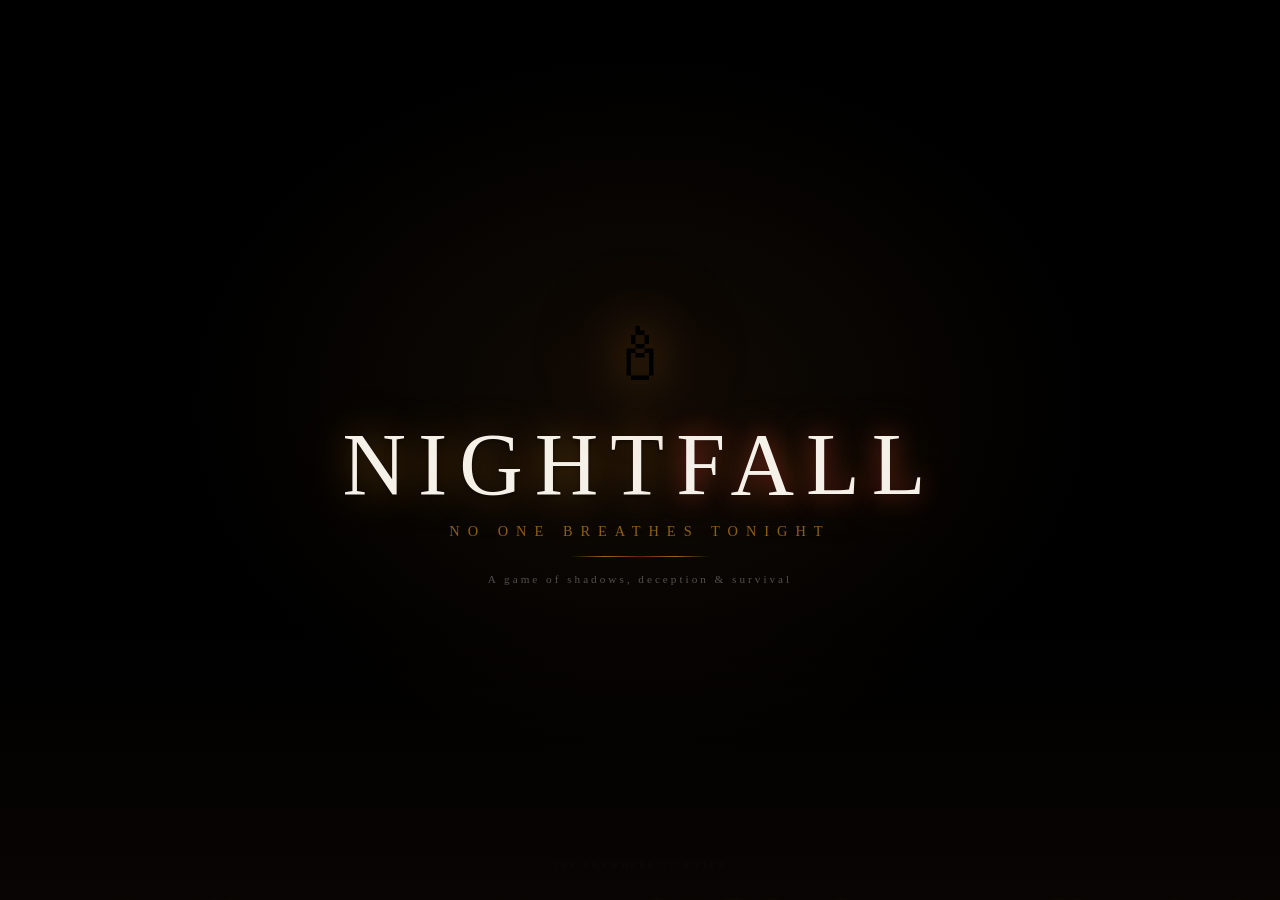
==== commit 24c07c27: "Bug Fixes. Missing features added. Gameplay improvements. Improved game experience." ====
--- a/public/index.html
+++ b/public/index.html
@@ -122,6 +122,10 @@
           <button class="btn btn-icon" id="btnSettings" title="Game Settings" aria-label="Game settings" style="display:none">⚙</button>
         </div>
       </div>
+      <div class="lobby-progress-wrap" id="lobbyProgressWrap">
+        <div class="lobby-progress-bar" id="lobbyProgressBar" style="width:0%"></div>
+        <span class="lobby-progress-text" id="lobbyProgressText">Need 4 players to start</span>
+      </div>
       <ul class="plist" id="lList"></ul>
       <hr>
       <!-- Host Controls -->
--- a/public/css/components.css
+++ b/public/css/components.css
@@ -3172,3 +3172,109 @@
     min-width: 44px;
   }
 }
+
+/* ── Social Deduction Heatmap ─────────────────────────────── */
+.heatmap-grid {
+  display: grid; gap: 1px; margin: 8px 0;
+  grid-template-columns: minmax(60px, auto) repeat(var(--hm-cols, 5), 1fr);
+  font-size: .55rem; overflow-x: auto;
+}
+.heatmap-cell {
+  padding: 3px 4px; text-align: center; border-radius: 2px;
+  background: rgba(255,255,255,.03);
+}
+.heatmap-corner { background: transparent; }
+.heatmap-header { font-weight: 700; color: var(--gold-dim); font-size: .5rem; }
+.heatmap-row-label { text-align: left; font-size: .5rem; color: var(--pale-dim); white-space: nowrap; overflow: hidden; text-overflow: ellipsis; max-width: 70px; }
+.heatmap-correct { background: rgba(76,175,80,.25); color: #81c784; }
+.heatmap-wrong { background: rgba(229,57,53,.2); color: #ef9a9a; }
+.heatmap-skip { background: rgba(255,255,255,.04); color: rgba(255,255,255,.25); }
+.heatmap-legend { display: flex; gap: 10px; font-size: .5rem; color: var(--pale-dim); margin-top: 4px; flex-wrap: wrap; }
+.heatmap-legend-item { display: flex; align-items: center; gap: 3px; }
+.heatmap-dot { width: 8px; height: 8px; border-radius: 2px; display: inline-block; }
+.heatmap-dot.heatmap-correct { background: rgba(76,175,80,.5); }
+.heatmap-dot.heatmap-wrong { background: rgba(229,57,53,.4); }
+.heatmap-dot.heatmap-skip { background: rgba(255,255,255,.1); }
+
+/* ── Death Card ───────────────────────────────────────────── */
+.death-card-overlay {
+  position: fixed; inset: 0; z-index: 9990; display: flex; align-items: center; justify-content: center;
+  background: rgba(0,0,0,.85); animation: deathCardIn .6s ease-out;
+}
+.death-card {
+  text-align: center; padding: 32px 28px; border: 1px solid rgba(229,57,53,.3);
+  background: rgba(20,0,0,.9); border-radius: 16px; max-width: 320px;
+  backdrop-filter: blur(12px); box-shadow: 0 0 60px rgba(229,57,53,.15);
+}
+.death-card-icon { font-size: 3rem; margin-bottom: 8px; }
+.death-card-title {
+  font-family: var(--font-display); color: var(--blood-bright); font-size: 1.1rem;
+  letter-spacing: 2px; margin-bottom: 4px;
+}
+.death-card-name { font-size: .9rem; color: var(--pale); margin-bottom: 12px; }
+.death-card-details { font-size: .75rem; color: var(--pale-dim); line-height: 1.6; margin-bottom: 12px; }
+.death-card-quote { font-size: .65rem; font-style: italic; color: rgba(255,255,255,.25); margin-bottom: 16px; }
+.death-card-dismiss { width: 100%; }
+.death-card-fade { animation: deathCardOut .5s ease-in forwards; }
+@keyframes deathCardIn { from { opacity: 0; transform: scale(.9); } to { opacity: 1; transform: scale(1); } }
+@keyframes deathCardOut { to { opacity: 0; transform: scale(.95); } }
+
+/* ── Phase Transition Overlay ─────────────────────────────── */
+.phase-transition-overlay {
+  position: fixed; inset: 0; z-index: 9980; display: flex; flex-direction: column;
+  align-items: center; justify-content: center; background: rgba(6,6,10,.95);
+  animation: phaseTransIn .3s ease-out;
+}
+.phase-transition-icon { font-size: 2.5rem; margin-bottom: 8px; animation: phaseIconPulse .6s ease; }
+.phase-transition-name {
+  font-family: var(--font-display); font-size: 1.2rem; color: var(--gold);
+  letter-spacing: 3px; text-transform: uppercase;
+}
+.phase-transition-out { animation: phaseTransOut .4s ease-in forwards; }
+@keyframes phaseTransIn { from { opacity: 0; } to { opacity: 1; } }
+@keyframes phaseTransOut { to { opacity: 0; } }
+@keyframes phaseIconPulse { 0% { transform: scale(.5); opacity: 0; } 60% { transform: scale(1.2); } 100% { transform: scale(1); opacity: 1; } }
+
+/* ── Lobby Progress Bar ───────────────────────────────────── */
+.lobby-progress-wrap {
+  position: relative; height: 18px; background: rgba(255,255,255,.05);
+  border-radius: 9px; margin: 8px 0 12px; overflow: hidden;
+}
+.lobby-progress-bar {
+  height: 100%; background: linear-gradient(90deg, var(--gold-dim), var(--gold));
+  border-radius: 9px; transition: width .4s ease;
+}
+.lobby-progress-bar.lobby-progress-ready {
+  animation: lobbyPulse 1.5s ease infinite;
+}
+.lobby-progress-text {
+  position: absolute; inset: 0; display: flex; align-items: center; justify-content: center;
+  font-size: .55rem; color: var(--pale); text-shadow: 0 1px 2px rgba(0,0,0,.6);
+  pointer-events: none; letter-spacing: .5px;
+}
+@keyframes lobbyPulse { 0%, 100% { opacity: 1; } 50% { opacity: .7; } }
+
+/* ── Room Tooltip ─────────────────────────────────────────── */
+.room-tooltip-trigger {
+  cursor: help; position: relative;
+}
+.room-tooltip-trigger:hover::after {
+  content: attr(title); position: absolute; bottom: 100%; left: 50%;
+  transform: translateX(-50%); background: rgba(6,6,10,.95);
+  border: 1px solid rgba(201,168,76,.2); border-radius: 6px;
+  padding: 6px 10px; font-size: .6rem; color: var(--pale-dim);
+  white-space: nowrap; z-index: 100; pointer-events: none;
+  max-width: 200px; white-space: normal; line-height: 1.3;
+}
+
+/* ── PWA Install Banner ───────────────────────────────────── */
+.pwa-banner {
+  position: fixed; bottom: 16px; left: 50%; transform: translateX(-50%);
+  background: rgba(6,6,10,.9); border: 1px solid rgba(201,168,76,.3);
+  backdrop-filter: blur(12px); padding: 10px 16px; border-radius: 12px;
+  display: flex; align-items: center; gap: 12px; z-index: 9999;
+  font-size: .75rem; color: var(--pale); max-width: 380px;
+  animation: pwaBannerIn .4s ease-out;
+}
+.pwa-banner-actions { display: flex; gap: 6px; flex-shrink: 0; }
+@keyframes pwaBannerIn { from { opacity: 0; transform: translateX(-50%) translateY(20px); } to { opacity: 1; transform: translateX(-50%) translateY(0); } }
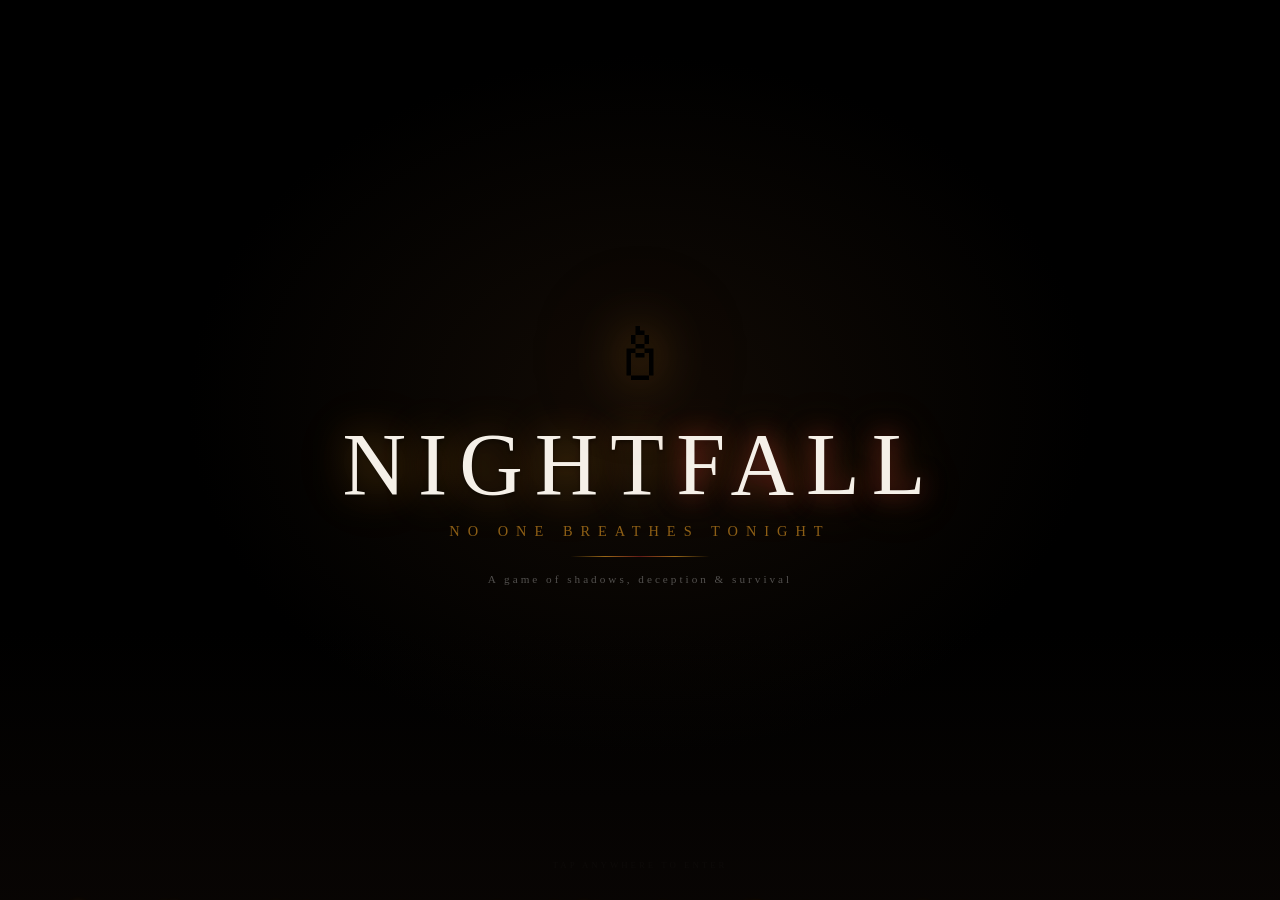
==== commit 53e71891: "Setting Button Added." ====
--- a/public/index.html
+++ b/public/index.html
@@ -90,8 +90,43 @@
     </div>
     <div class="tc mt16 muted footer-info">
       <div>4–30 players • Play across any device on the same network</div>
-      <button class="btn btn-sm btn-out mt8" id="btnRules" style="margin:10px auto 0;display:inline-flex" aria-label="How to play">📜 How to Play</button>
+      <div style="display:flex;gap:8px;justify-content:center;margin-top:10px">
+        <button class="btn btn-sm btn-out" id="btnRules" style="display:inline-flex" aria-label="How to play">📜 How to Play</button>
+        <button class="btn btn-sm btn-out" id="btnAppSettings" style="display:inline-flex" aria-label="Settings">⚙ Settings</button>
+      </div>
       <div class="stats-bar" id="statsBar"></div>
+    </div>
+  </div>
+
+  <!-- Settings Modal -->
+  <div class="modal-overlay" id="appSettingsModal">
+    <div class="modal glass" style="max-width:500px;width:90%">
+      <button class="modal-close" id="appSettingsClose" aria-label="Close">&times;</button>
+      <h3 style="margin-bottom:12px;font-family:var(--font-display);letter-spacing:.12em;font-size:.9rem">⚙ SETTINGS</h3>
+      <div class="settings-tabs" id="settingsTabs">
+        <button class="settings-tab active" data-tab="license">📜 License</button>
+      </div>
+      <div class="settings-panel" id="settingsPanel">
+        <div class="settings-license">
+          <div style="text-align:center;margin-bottom:12px">
+            <div style="font-family:var(--font-display);font-size:1.1rem;letter-spacing:.15em;color:var(--gold)">NIGHTFALL</div>
+            <div style="font-size:.6rem;color:var(--pale-dim);margin-top:2px">The Murder Mystery Game — Season 2</div>
+          </div>
+          <div class="license-block">
+            <div class="license-row"><span class="license-label">Version</span><span>2.0.0</span></div>
+            <div class="license-row"><span class="license-label">Author</span><span>Zain Waqar</span></div>
+            <div class="license-row"><span class="license-label">License</span><span>MIT License</span></div>
+            <div class="license-row"><span class="license-label">Repository</span><span><a href="https://github.com/mianzaindev/NightFall" target="_blank" style="color:var(--gold-dim)">GitHub</a></span></div>
+          </div>
+          <div class="license-text">
+            <p>MIT License</p>
+            <p>Copyright © 2026 Zain Waqar</p>
+            <p>Permission is hereby granted, free of charge, to any person obtaining a copy of this software and associated documentation files (the "Software"), to deal in the Software without restriction, including without limitation the rights to use, copy, modify, merge, publish, distribute, sublicense, and/or sell copies of the Software, and to permit persons to whom the Software is furnished to do so, subject to the following conditions:</p>
+            <p>The above copyright notice and this permission notice shall be included in all copies or substantial portions of the Software.</p>
+            <p>THE SOFTWARE IS PROVIDED "AS IS", WITHOUT WARRANTY OF ANY KIND, EXPRESS OR IMPLIED, INCLUDING BUT NOT LIMITED TO THE WARRANTIES OF MERCHANTABILITY, FITNESS FOR A PARTICULAR PURPOSE AND NONINFRINGEMENT.</p>
+          </div>
+        </div>
+      </div>
     </div>
   </div>
 
--- a/public/css/components.css
+++ b/public/css/components.css
@@ -3278,3 +3278,38 @@
 }
 .pwa-banner-actions { display: flex; gap: 6px; flex-shrink: 0; }
 @keyframes pwaBannerIn { from { opacity: 0; transform: translateX(-50%) translateY(20px); } to { opacity: 1; transform: translateX(-50%) translateY(0); } }
+
+/* ── Settings Modal ───────────────────────────────────────── */
+.settings-tabs {
+  display: flex; gap: 4px; margin-bottom: 16px;
+  border-bottom: 1px solid rgba(255,255,255,.06); padding-bottom: 8px;
+}
+.settings-tab {
+  background: none; border: none; color: var(--pale-dim); cursor: pointer;
+  font-family: var(--font-display); font-size: .6rem; letter-spacing: .1em;
+  padding: 6px 12px; border-radius: 6px 6px 0 0; transition: all .2s;
+}
+.settings-tab:hover { color: var(--pale); background: rgba(255,255,255,.03); }
+.settings-tab.active {
+  color: var(--gold); border-bottom: 2px solid var(--gold);
+  background: rgba(201,168,76,.05);
+}
+.settings-panel { padding: 4px 0; }
+.license-block {
+  background: rgba(255,255,255,.03); border-radius: 8px;
+  padding: 10px 14px; margin-bottom: 12px;
+}
+.license-row {
+  display: flex; justify-content: space-between; align-items: center;
+  padding: 5px 0; font-size: .7rem; color: var(--pale);
+  border-bottom: 1px solid rgba(255,255,255,.04);
+}
+.license-row:last-child { border-bottom: none; }
+.license-label { color: var(--pale-dim); font-size: .6rem; letter-spacing: .05em; }
+.license-text {
+  background: rgba(0,0,0,.3); border-radius: 8px; padding: 12px 14px;
+  max-height: 180px; overflow-y: auto; font-size: .55rem; color: var(--pale-dim);
+  line-height: 1.5; border: 1px solid rgba(255,255,255,.04);
+}
+.license-text p { margin: 0 0 8px; }
+.license-text p:last-child { margin-bottom: 0; }
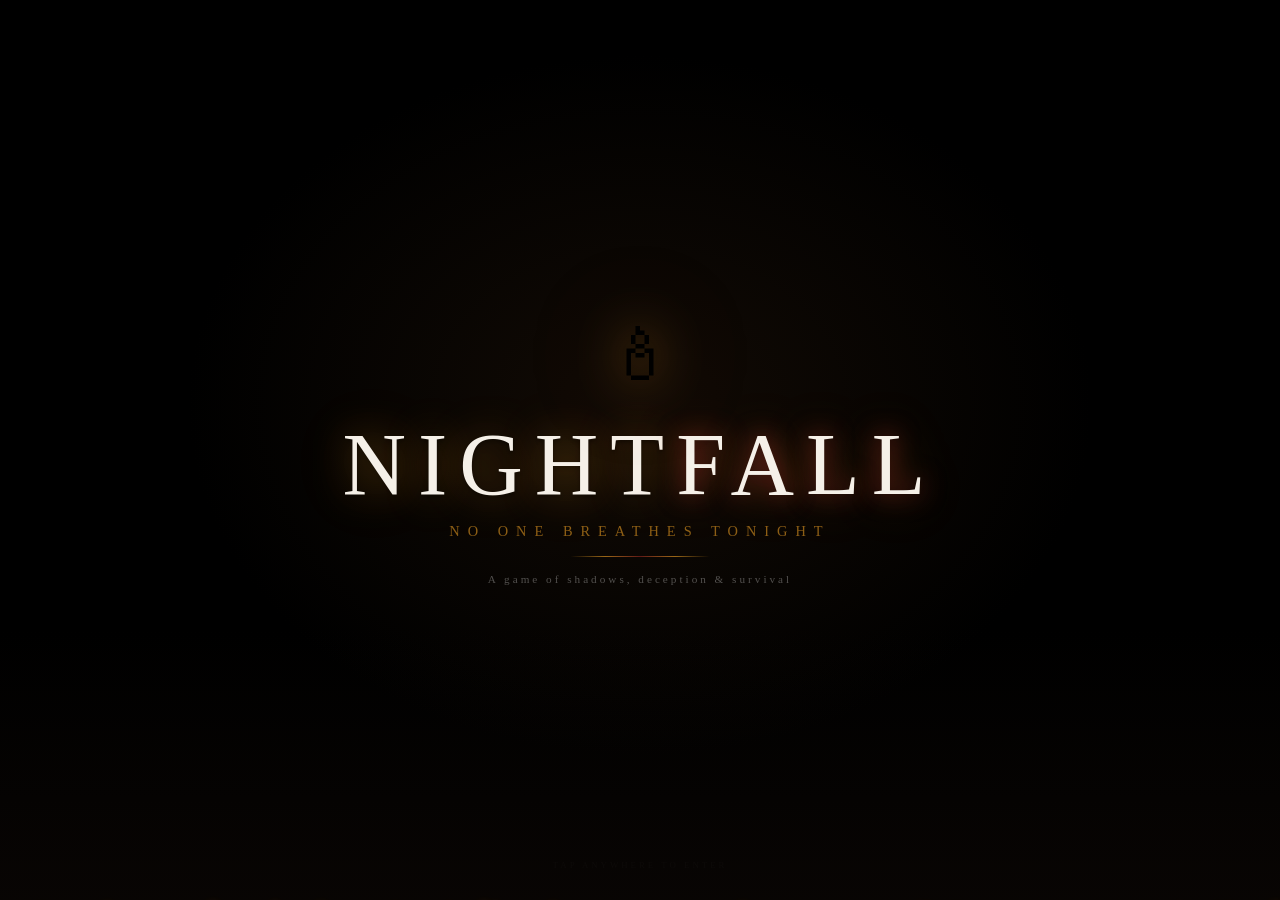
==== commit 7a9b9b8a: "Add custom red crescent moon favicon" ====
--- a/public/index.html
+++ b/public/index.html
@@ -8,6 +8,7 @@
   <meta name="apple-mobile-web-app-capable" content="yes">
   <meta name="apple-mobile-web-app-status-bar-style" content="black-translucent">
   <title>NIGHTFALL — The Murder Mystery Game</title>
+  <link rel="icon" type="image/svg+xml" href="data:image/svg+xml,<svg xmlns=%22http://www.w3.org/2000/svg%22 viewBox=%220 0 100 100%22><path d=%22M50 5A45 45 0 1095 50 35 35 0 1150 5z%22 fill=%22%23cc0000%22/></svg>">
   <link rel="manifest" href="manifest.json">
   <link rel="stylesheet" href="css/variables.css">
   <link rel="stylesheet" href="css/components.css">
@@ -114,13 +115,13 @@
           </div>
           <div class="license-block">
             <div class="license-row"><span class="license-label">Version</span><span>2.0.0</span></div>
-            <div class="license-row"><span class="license-label">Author</span><span>Zain Waqar</span></div>
+            <div class="license-row"><span class="license-label">Author</span><span>Muhammad Zain</span></div>
             <div class="license-row"><span class="license-label">License</span><span>MIT License</span></div>
-            <div class="license-row"><span class="license-label">Repository</span><span><a href="https://github.com/mianzaindev/NightFall" target="_blank" style="color:var(--gold-dim)">GitHub</a></span></div>
+            <div class="license-row"><span class="license-label">Repository</span><span><a href="https://github.com/mianzaindev-wq/Nightfall-No-one-breaths-tonight-" target="_blank" style="color:var(--gold-dim)">GitHub</a></span></div>
           </div>
           <div class="license-text">
             <p>MIT License</p>
-            <p>Copyright © 2026 Zain Waqar</p>
+            <p>Copyright © 2026 Muhammad Zain</p>
             <p>Permission is hereby granted, free of charge, to any person obtaining a copy of this software and associated documentation files (the "Software"), to deal in the Software without restriction, including without limitation the rights to use, copy, modify, merge, publish, distribute, sublicense, and/or sell copies of the Software, and to permit persons to whom the Software is furnished to do so, subject to the following conditions:</p>
             <p>The above copyright notice and this permission notice shall be included in all copies or substantial portions of the Software.</p>
             <p>THE SOFTWARE IS PROVIDED "AS IS", WITHOUT WARRANTY OF ANY KIND, EXPRESS OR IMPLIED, INCLUDING BUT NOT LIMITED TO THE WARRANTIES OF MERCHANTABILITY, FITNESS FOR A PARTICULAR PURPOSE AND NONINFRINGEMENT.</p>
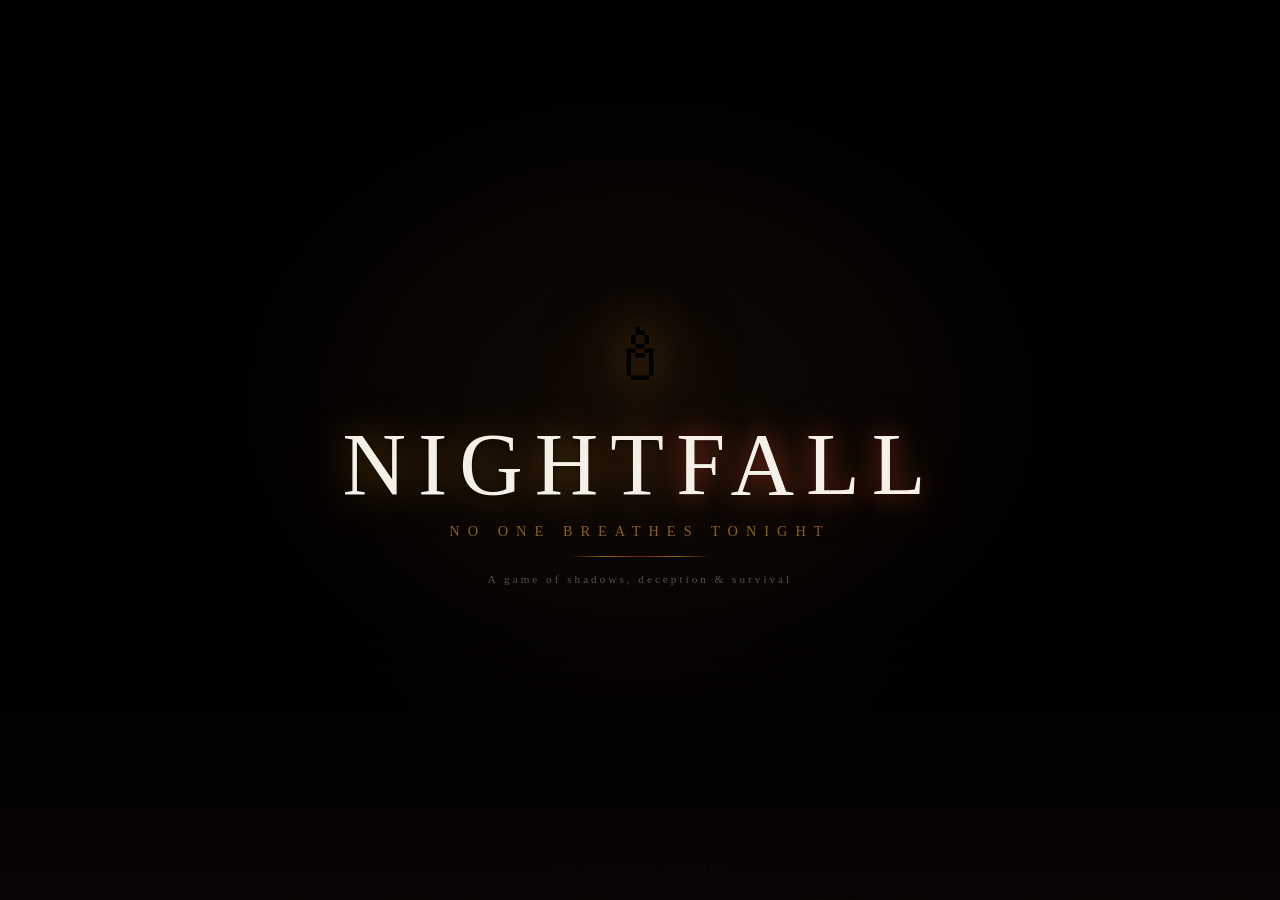
==== commit 2ace8b5b: "Fix lobby settings, timer leaks, null-safety + QoL pass" ====
--- a/public/index.html
+++ b/public/index.html
@@ -354,12 +354,15 @@
             <span class="toggle-slider"></span>
           </label>
         </div>
-        <div class="toggle-row feature-disabled">
+        <div class="toggle-row">
           <div>
             <div class="toggle-label">🌩 Night Events</div>
-            <div class="toggle-desc">Random events during the night that affect gameplay</div>
-          </div>
-          <span class="chip cd" style="font-size:.5rem">EFFECTS WIP</span>
+            <div class="toggle-desc">Random events during the night that affect gameplay <span class="chip cd" style="font-size:.4rem;vertical-align:middle">EXPERIMENTAL</span></div>
+          </div>
+          <label class="toggle">
+            <input type="checkbox" id="setNightEvents">
+            <span class="toggle-slider"></span>
+          </label>
         </div>
         <div class="toggle-row">
           <div>
@@ -426,77 +429,20 @@
       <h3>📜 How to Play</h3>
 
       <div class="rules-section">
-        <h4>The Game</h4>
-        <p>NightFall is a social deduction game. Players are secretly assigned roles and <strong>unique game identities</strong> ("The Rose", "The Raven", etc). Each night, killers strike and everyone investigates. Clues reference identities — deduce who the killer is!</p>
+        <h4 style="color:var(--gold)">🎯 The Goal</h4>
+        <p><strong>Innocents</strong> must deduce and execute all Killers. <strong>Killers</strong> must silence the town until they outnumber the living.</p>
       </div>
 
       <div class="rules-section">
-        <h4>🎮 QTE Kill System</h4>
-        <p>Killers don't just click to kill — they must complete a <strong>Quick Time Event</strong> (press keys in sequence). A <strong>perfect QTE</strong> = clean kill, no clues. A <strong>failed QTE</strong> = evidence left behind pointing to the killer's game identity.</p>
-        <p style="color:var(--blood-bright);font-size:.85rem">⚠ The QTE gets <strong>harder</strong> with each kill — serial killers get sloppy!</p>
+        <h4 style="color:var(--blood-bright)">🌑 The Night (Action Phase)</h4>
+        <p>Killers choose victims. Innocents choose suspects to investigate. Then, <strong>everyone must complete a QTE (Quick Time Event)</strong>.</p>
+        <p>Precise key-presses equal a clean night. Sloppy presses mean you fail your investigation, or worse — leave behind physical evidence if you are the killer.</p>
       </div>
 
       <div class="rules-section">
-        <h4>🔍 Investigation System</h4>
-        <p><strong>Every alive player</strong> can investigate a suspect at night via QTE. Better accuracy = stronger clues.</p>
-        <p><strong>Detectives</strong> get an <strong>easier QTE</strong> — they're trained investigators. Civilians can try too, but it's harder.</p>
-      </div>
-
-      <div class="rules-section">
-        <h4>Core Roles</h4>
-        <div class="role-card">
-          <div class="role-card-icon">🗡</div>
-          <div class="role-card-info">
-            <div class="role-card-name" style="color:var(--blood-bright)">Killer</div>
-            <div class="role-card-desc">Choose a victim, then complete a QTE to attack. Sloppy kills leave evidence at the crime scene.</div>
-          </div>
-        </div>
-        <div class="role-card">
-          <div class="role-card-icon">🔍</div>
-          <div class="role-card-info">
-            <div class="role-card-name" style="color:var(--det-bright)">Detective</div>
-            <div class="role-card-desc">Investigate with an easier QTE. Your training gives you stronger, clearer results than civilians.</div>
-          </div>
-        </div>
-        <div class="role-card">
-          <div class="role-card-icon">🧑</div>
-          <div class="role-card-info">
-            <div class="role-card-name" style="color:var(--success-light)">Civilian</div>
-            <div class="role-card-desc">Can investigate at night (harder QTE). Observe, discuss, and vote wisely — every clue matters.</div>
-          </div>
-        </div>
-      </div>
-
-      <div class="rules-section">
-        <h4>Optional Roles</h4>
-        <div class="role-card">
-          <div class="role-card-icon">🩺</div>
-          <div class="role-card-info">
-            <div class="role-card-name" style="color:var(--success-light)">Doctor</div>
-            <div class="role-card-desc">Protect one player per night, then investigate. Cannot self-protect two nights in a row.</div>
-          </div>
-        </div>
-        <div class="role-card">
-          <div class="role-card-icon">🤡</div>
-          <div class="role-card-info">
-            <div class="role-card-name" style="color:var(--warn)">Jester</div>
-            <div class="role-card-desc">Wins if voted out. An agent of chaos — the game continues for others.</div>
-          </div>
-        </div>
-      </div>
-
-      <div class="rules-section">
-        <h4>Game Flow</h4>
-        <p>🌙 <strong>1. LIGHTS OUT:</strong> The manor goes dark. Killer selects a victim → QTE attack. Doctor protects (if enabled).</p>
-        <p>🔦 <strong>2. LIGHTS ON:</strong> Murder discovered + crime scene evidence. All players investigate a suspect via QTE. <strong>No talking!</strong></p>
-        <p>🍽 <strong>3. DINNER:</strong> Everyone gathers at the table. Discuss clues, share findings, and <strong>vote</strong> to execute a suspect.</p>
-        <p>⚖ <strong>4. VERDICT:</strong> Most-voted player is executed. Their role is revealed: Killer ☠, Innocent 😇, or Jester 🤡.</p>
-        <p>🔄 <strong>Repeat</strong> until one side wins.</p>
-      </div>
-
-      <div class="rules-section">
-        <h4>⚠ False Evidence</h4>
-        <p>Low QTE accuracy doesn't just mean weak clues — it can produce <strong>FALSE evidence</strong> pointing to <strong>innocent players</strong>. The accuracy warning (🟢🟡🔴) tells you how reliable a clue is. Don't blindly trust red-flagged evidence!</p>
+        <h4 style="color:var(--det-bright)">☀️ The Day (Deduction Phase)</h4>
+        <p>Discuss the night in chat. Evidence dropped by killers will automatically link back to their secret <strong>Game Persona</strong> (e.g. <em>The Clockmaker</em>).</p>
+        <p>Use the <strong>Suspicion Heatmap</strong> to track voting patterns, and vote to execute the most guilty player before time runs out!</p>
       </div>
 
       <button class="btn btn-red mt8" id="rulesOk">Got It</button>
--- a/public/css/components.css
+++ b/public/css/components.css
@@ -3313,3 +3313,29 @@
 }
 .license-text p { margin: 0 0 8px; }
 .license-text p:last-child { margin-bottom: 0; }
+
+/* ═══ EVENT BANNER ═══ */
+.event-banner {
+  position: fixed; inset: 0; z-index: 9999;
+  display: flex; align-items: center; justify-content: center;
+  background: rgba(0,0,0,.6); backdrop-filter: blur(4px);
+  animation: eventBannerIn .4s ease-out;
+  pointer-events: none;
+}
+.event-banner-content {
+  text-align: center; padding: 28px 36px;
+  background: rgba(6,6,10,.92); border-radius: 12px;
+  border: 1px solid rgba(201,168,76,.25);
+  box-shadow: 0 0 40px rgba(0,0,0,.5), 0 0 20px rgba(201,168,76,.1);
+}
+.event-banner-out {
+  animation: eventBannerOut .4s ease-in forwards;
+}
+@keyframes eventBannerIn {
+  from { opacity: 0; transform: scale(.9) translateY(-20px); }
+  to { opacity: 1; transform: scale(1) translateY(0); }
+}
+@keyframes eventBannerOut {
+  from { opacity: 1; transform: scale(1) translateY(0); }
+  to { opacity: 0; transform: scale(.9) translateY(20px); }
+}
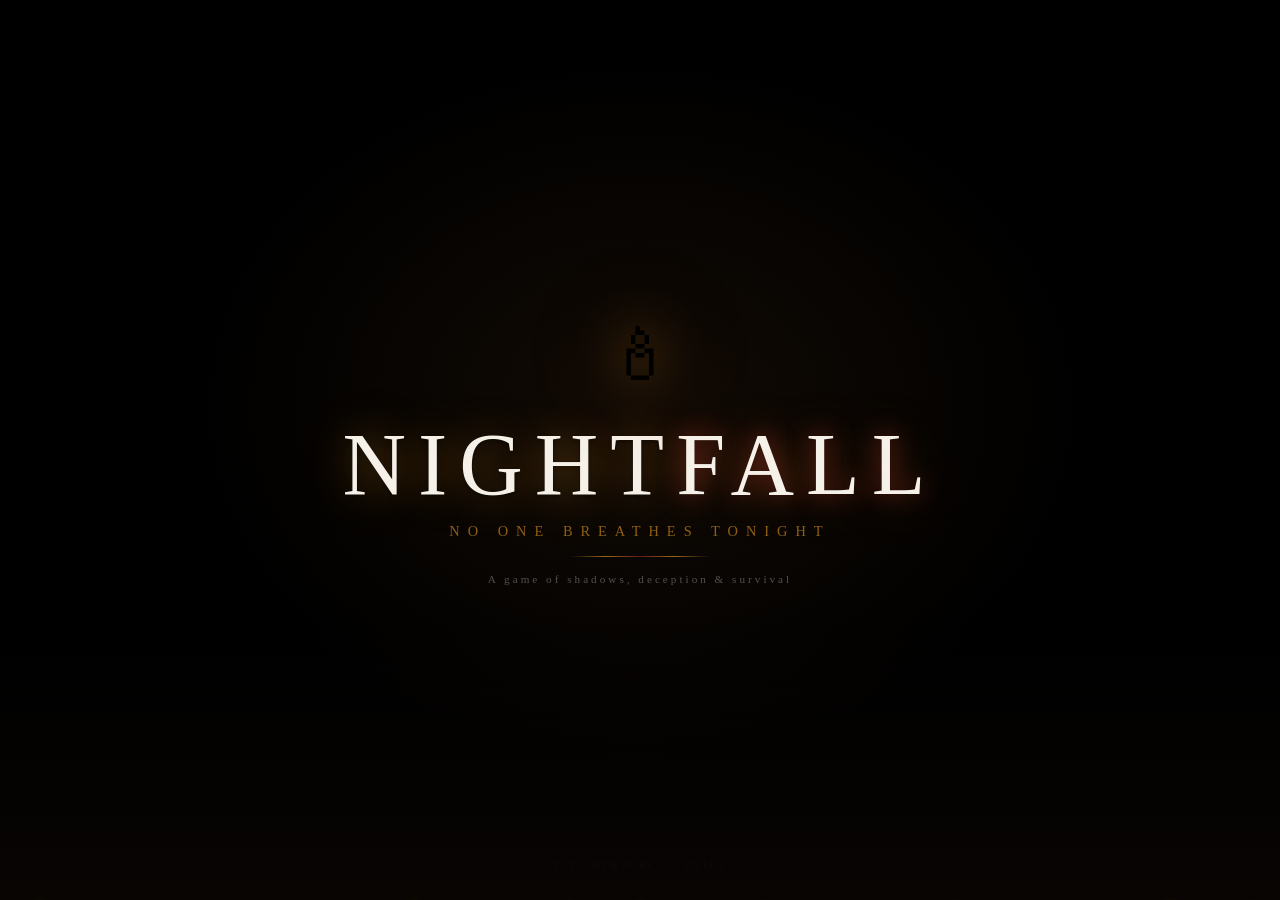
==== commit 99ecfaf4: "Deep audit: QoL fixes, Leave button, peaceful night banner, chat auto-focus" ====
--- a/public/index.html
+++ b/public/index.html
@@ -257,7 +257,10 @@
       <label class="lbl" style="display:block;text-align:center;margin-bottom:14px">The Truth Revealed</label>
       <div id="fReveal"></div>
       <hr>
-      <button class="btn btn-red mt16" id="btnPlayAgain" aria-label="Play again">Play Again</button>
+      <div style="display:flex;gap:8px;justify-content:center;margin-top:16px">
+        <button class="btn btn-red" id="btnPlayAgain" aria-label="Play again">🔄 Play Again</button>
+        <button class="btn btn-out" id="btnLeaveGame" aria-label="Leave game">🚪 Leave</button>
+      </div>
     </div>
   </div>
 
